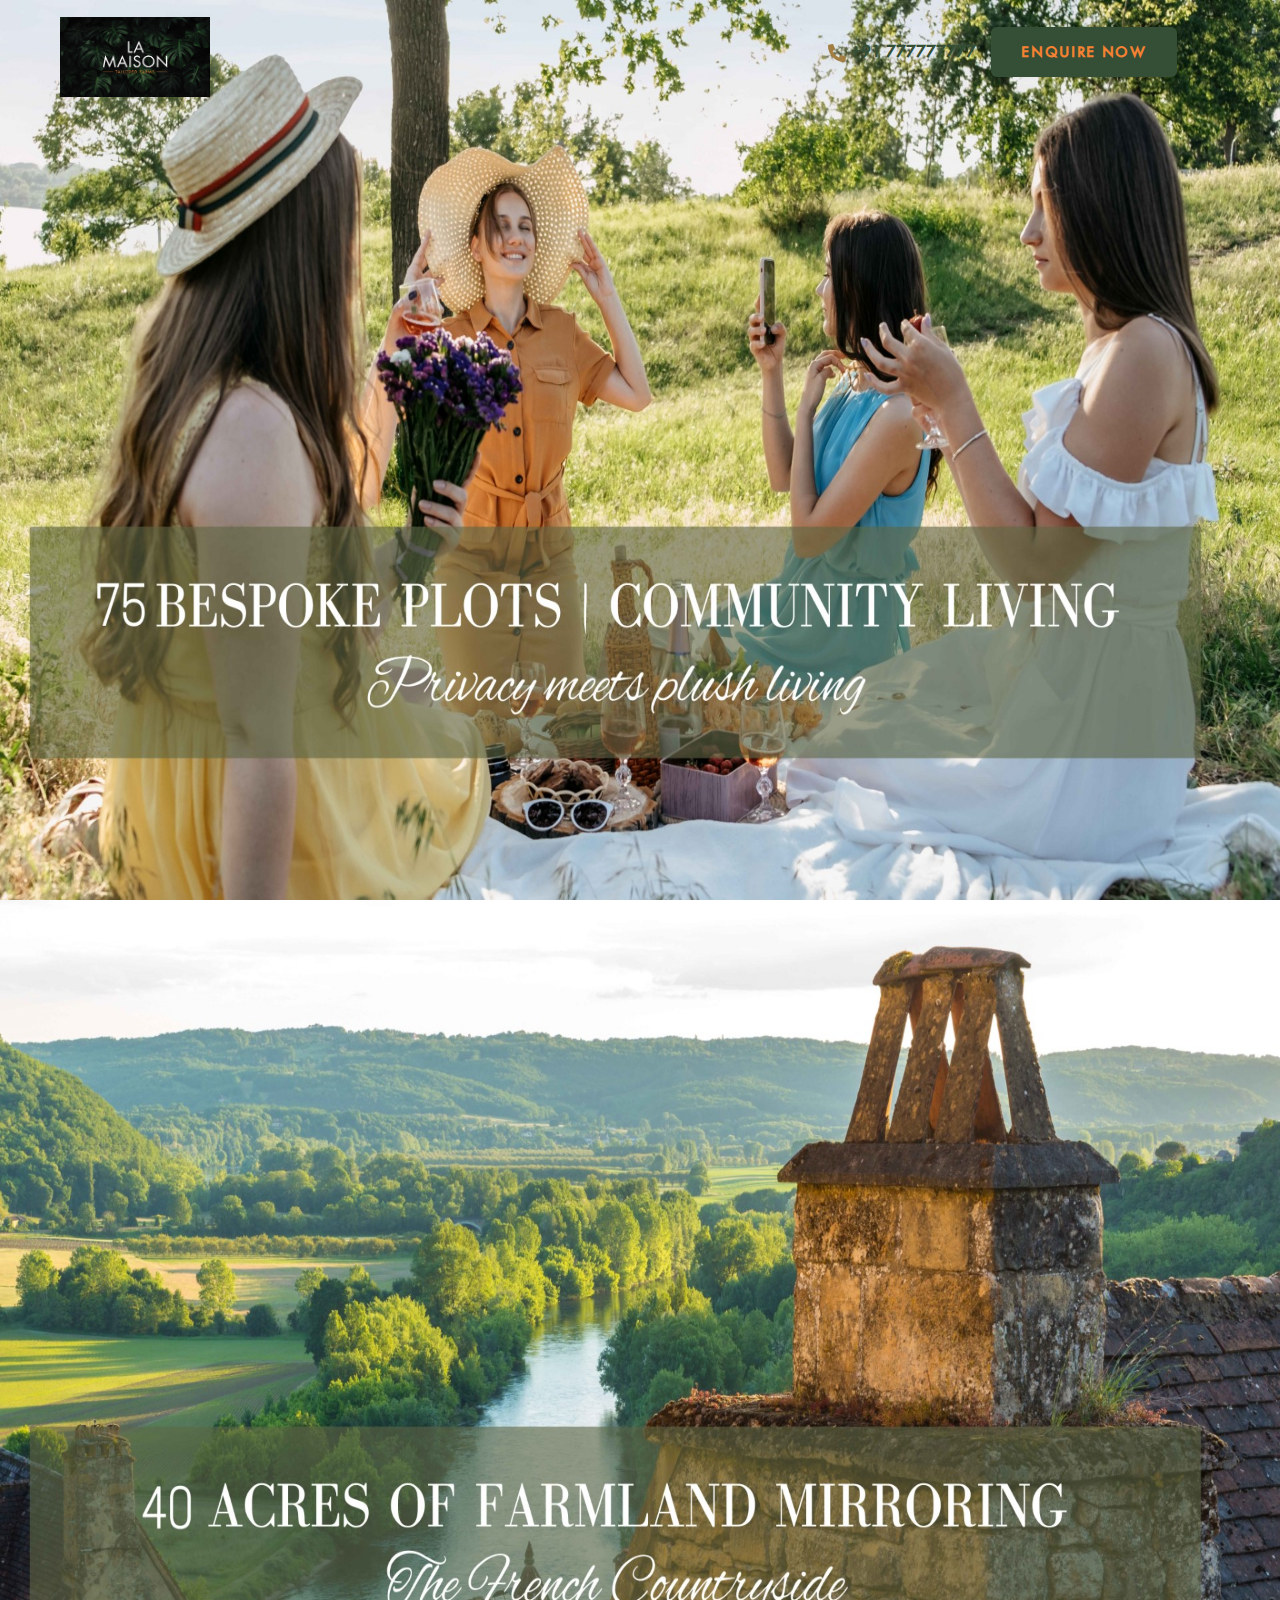
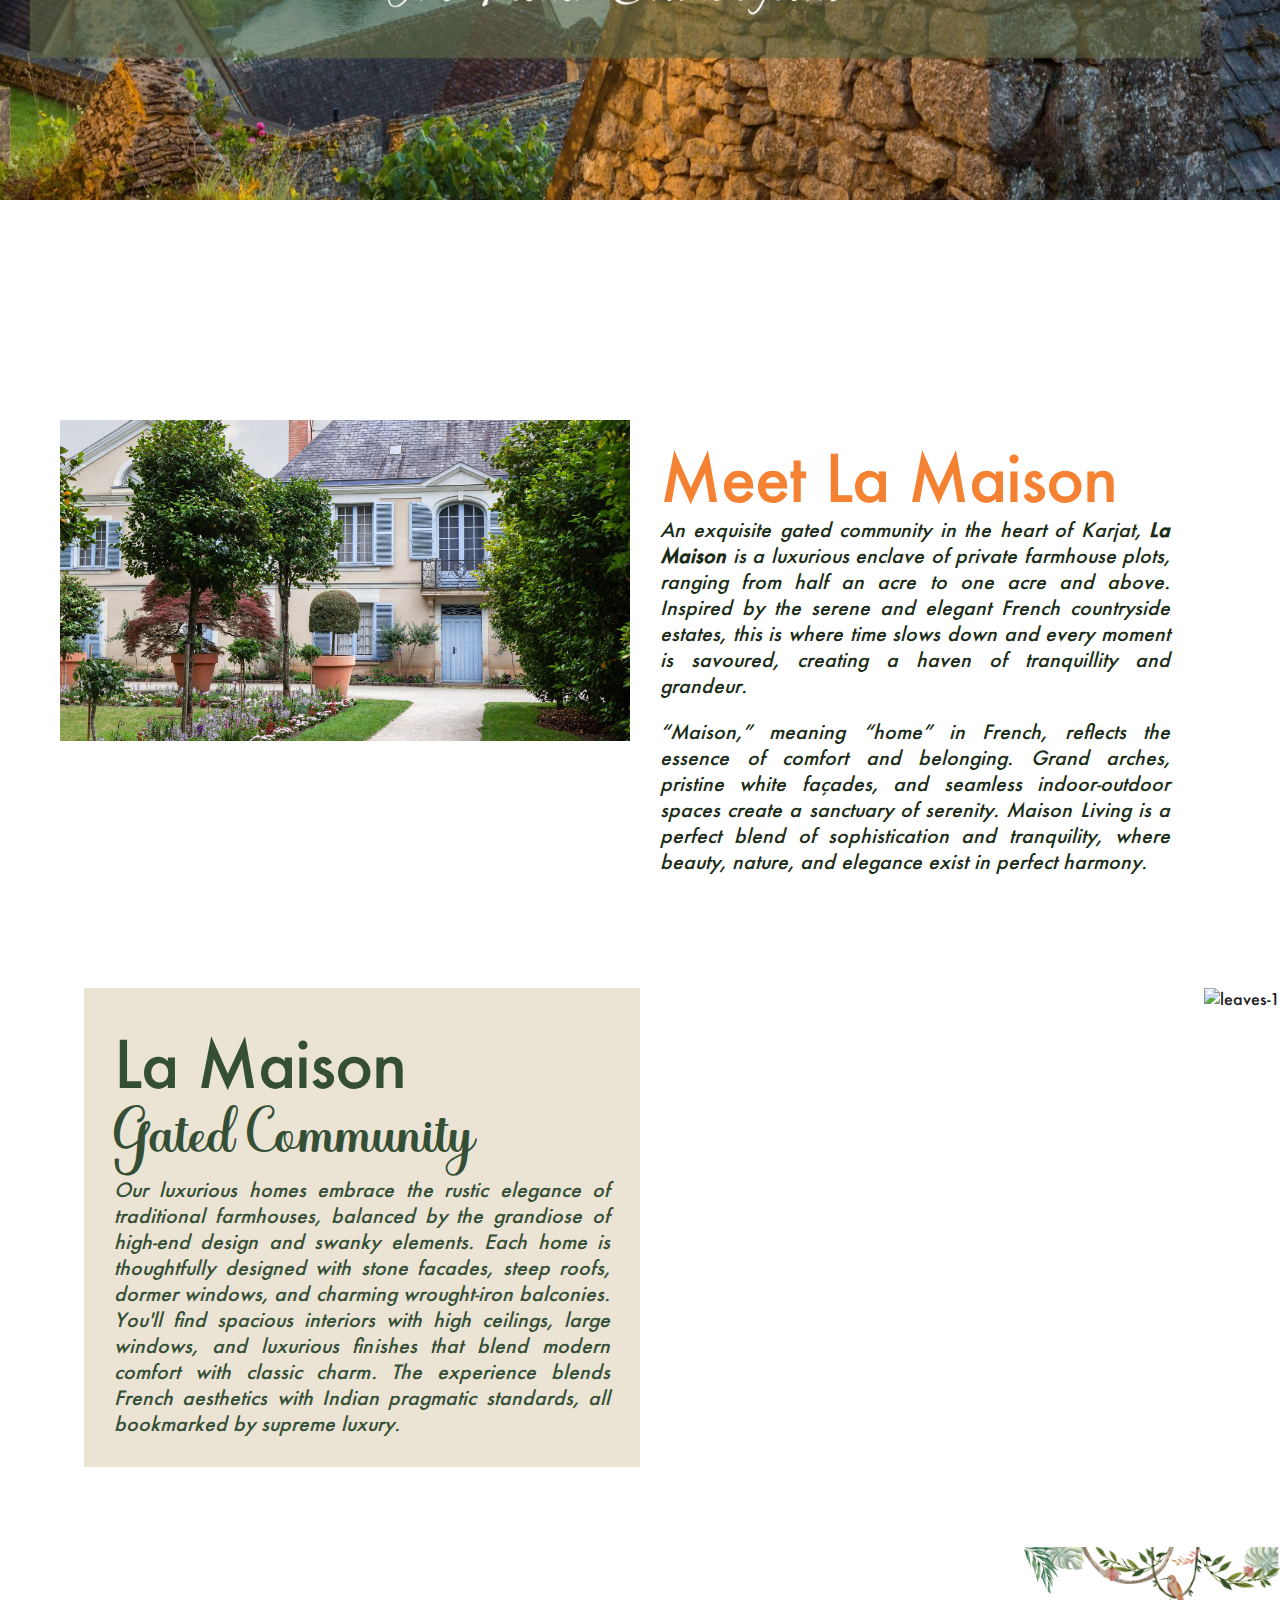
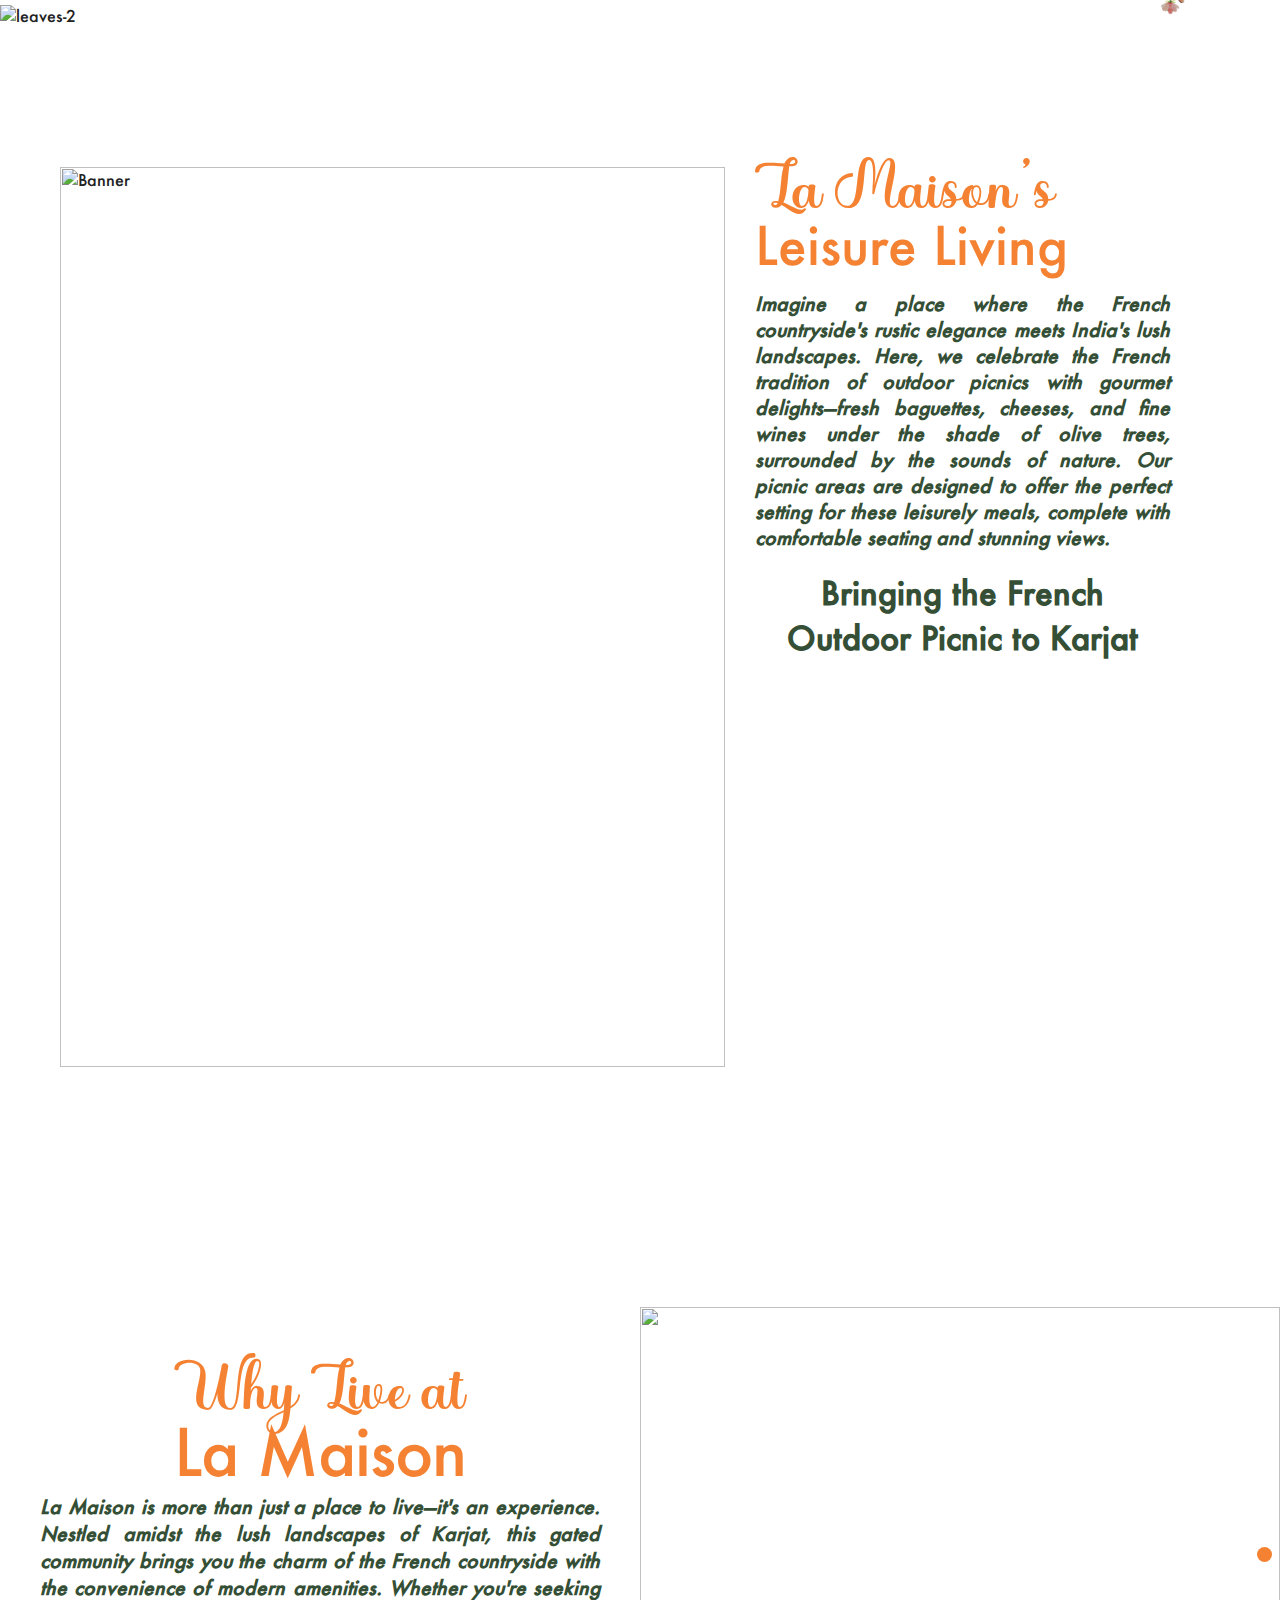
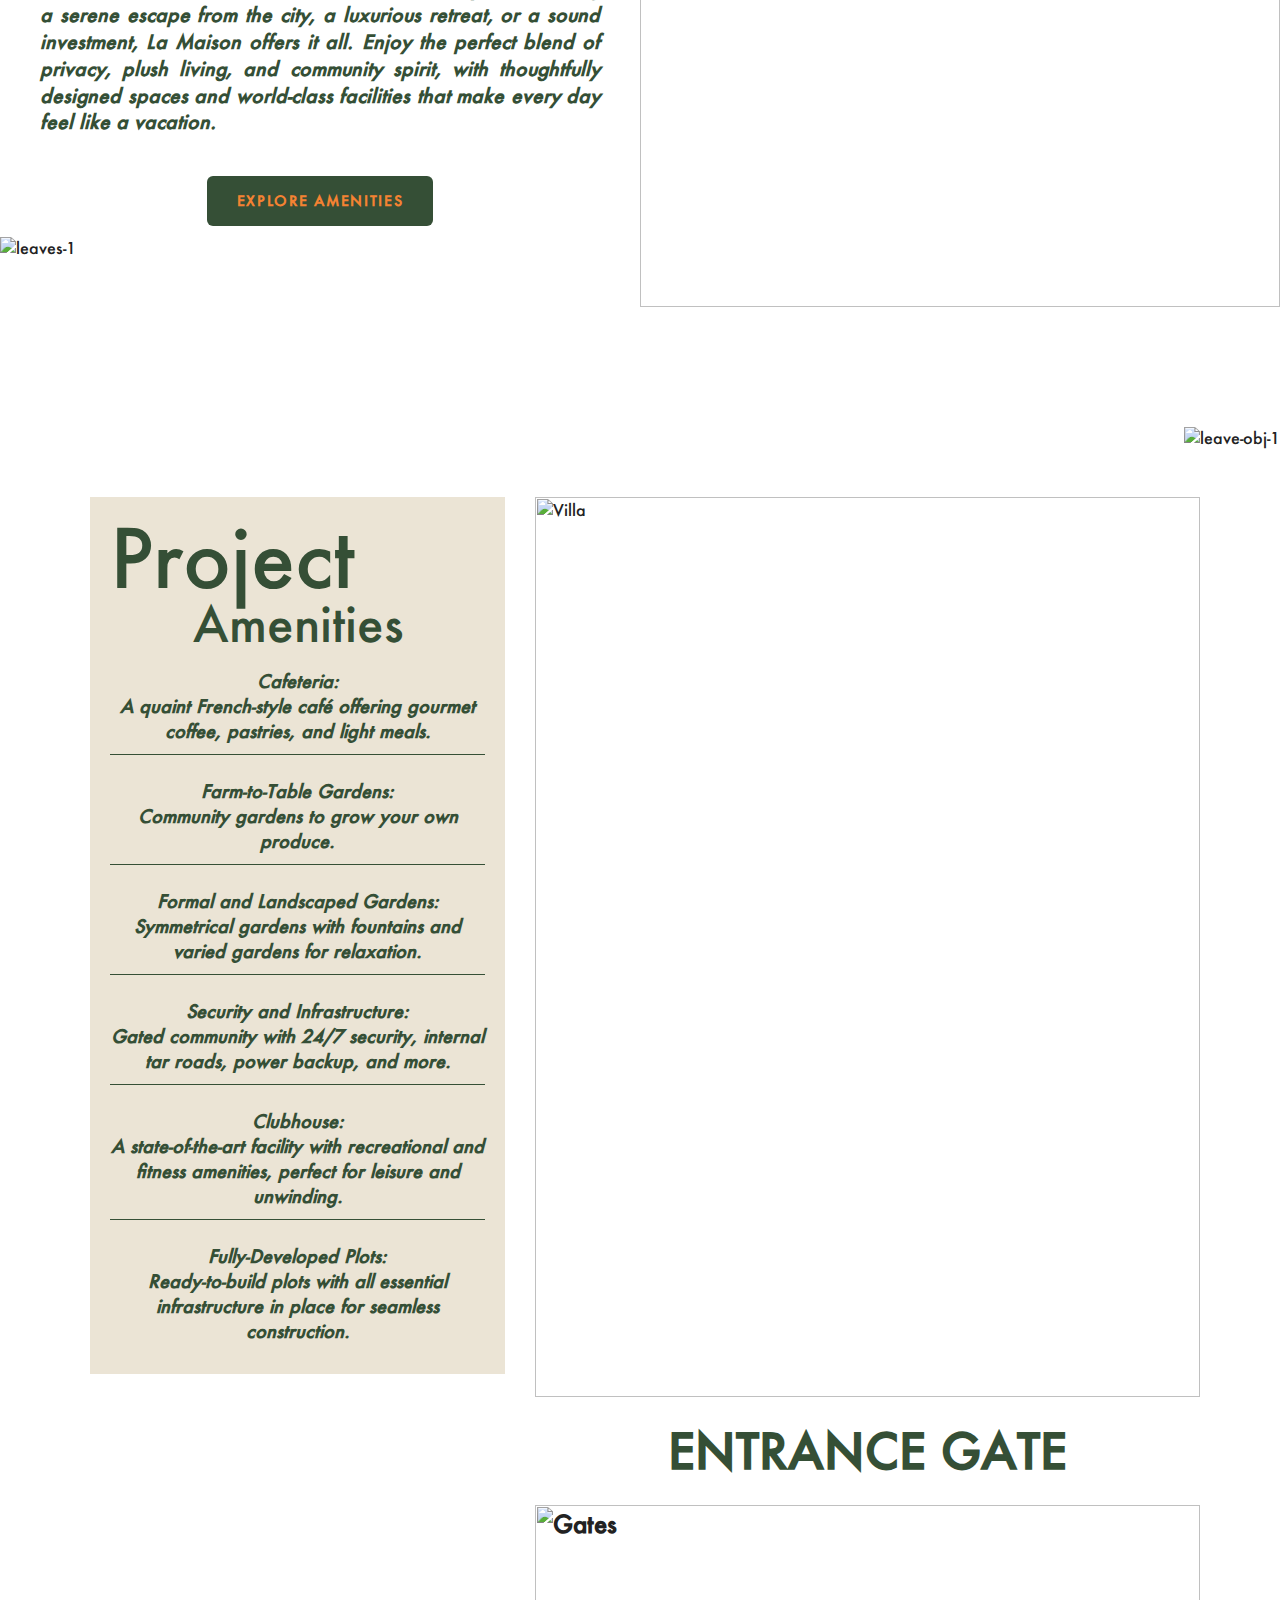
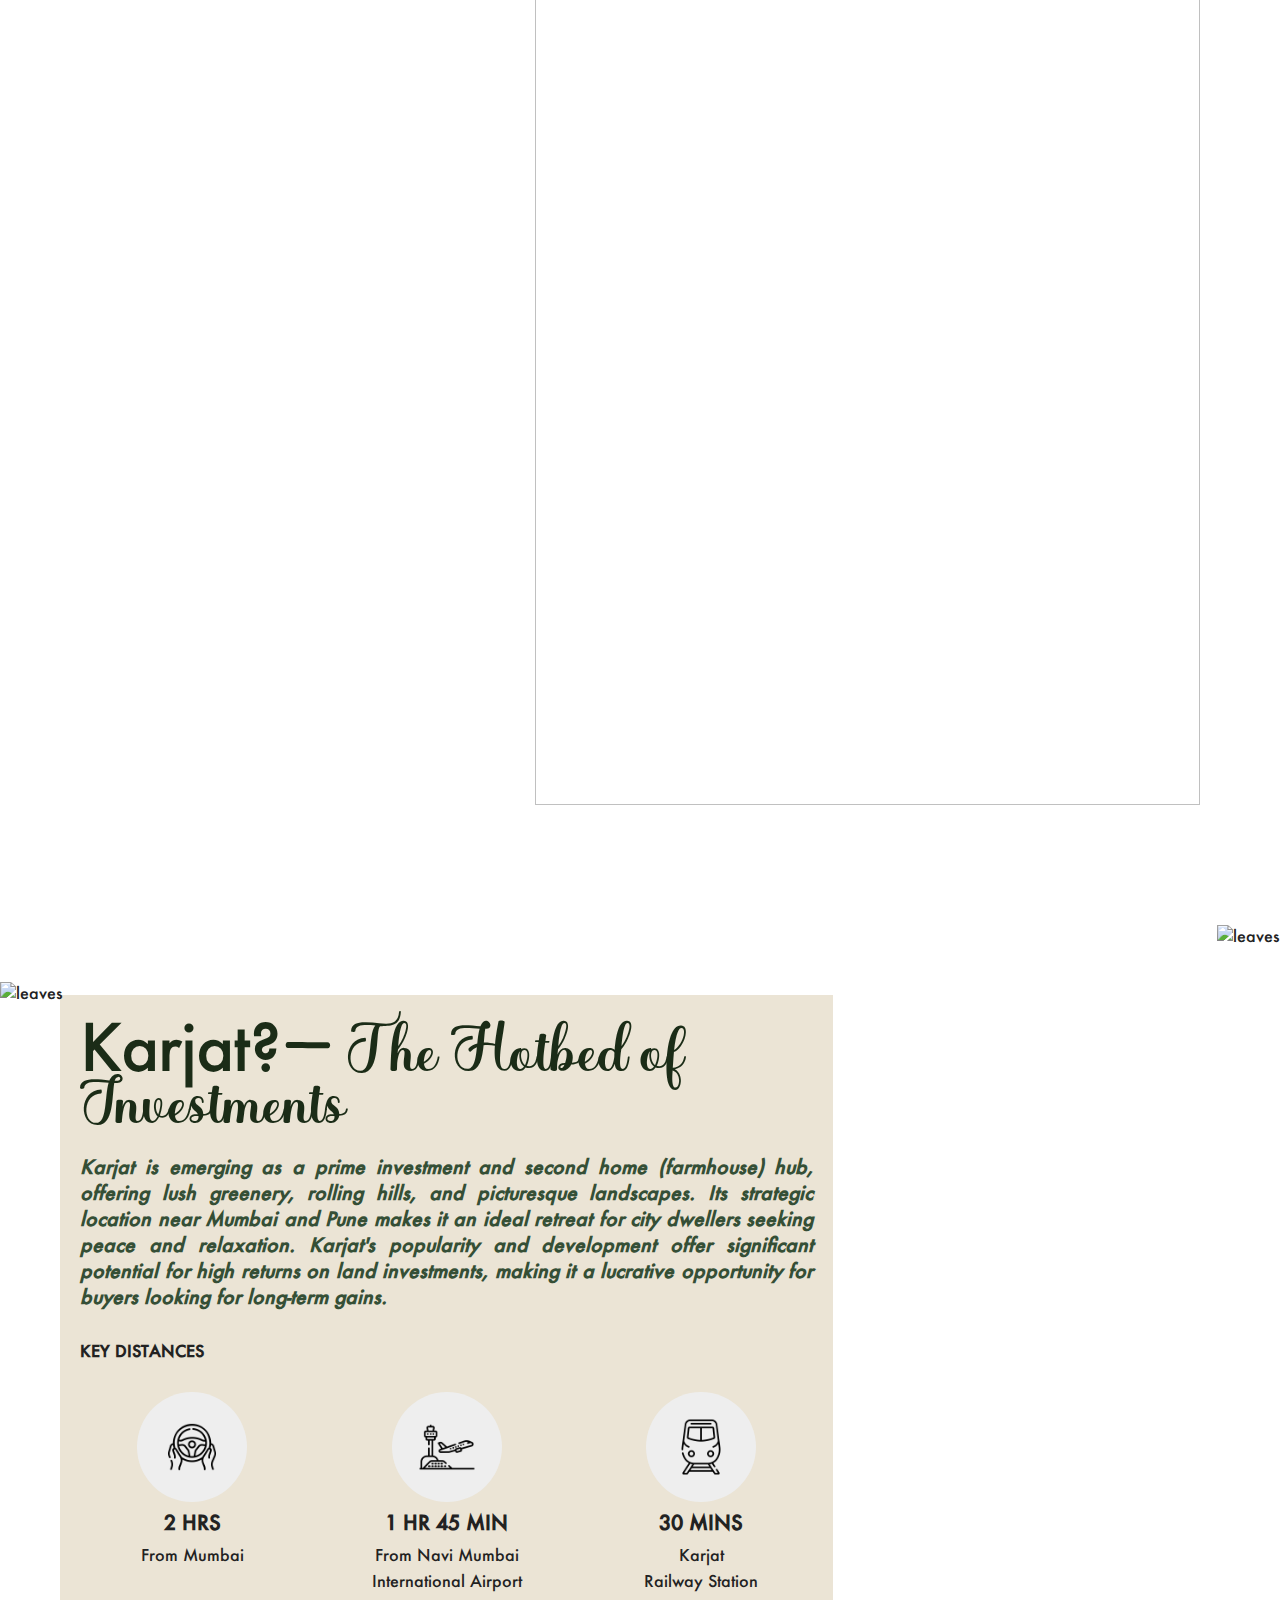
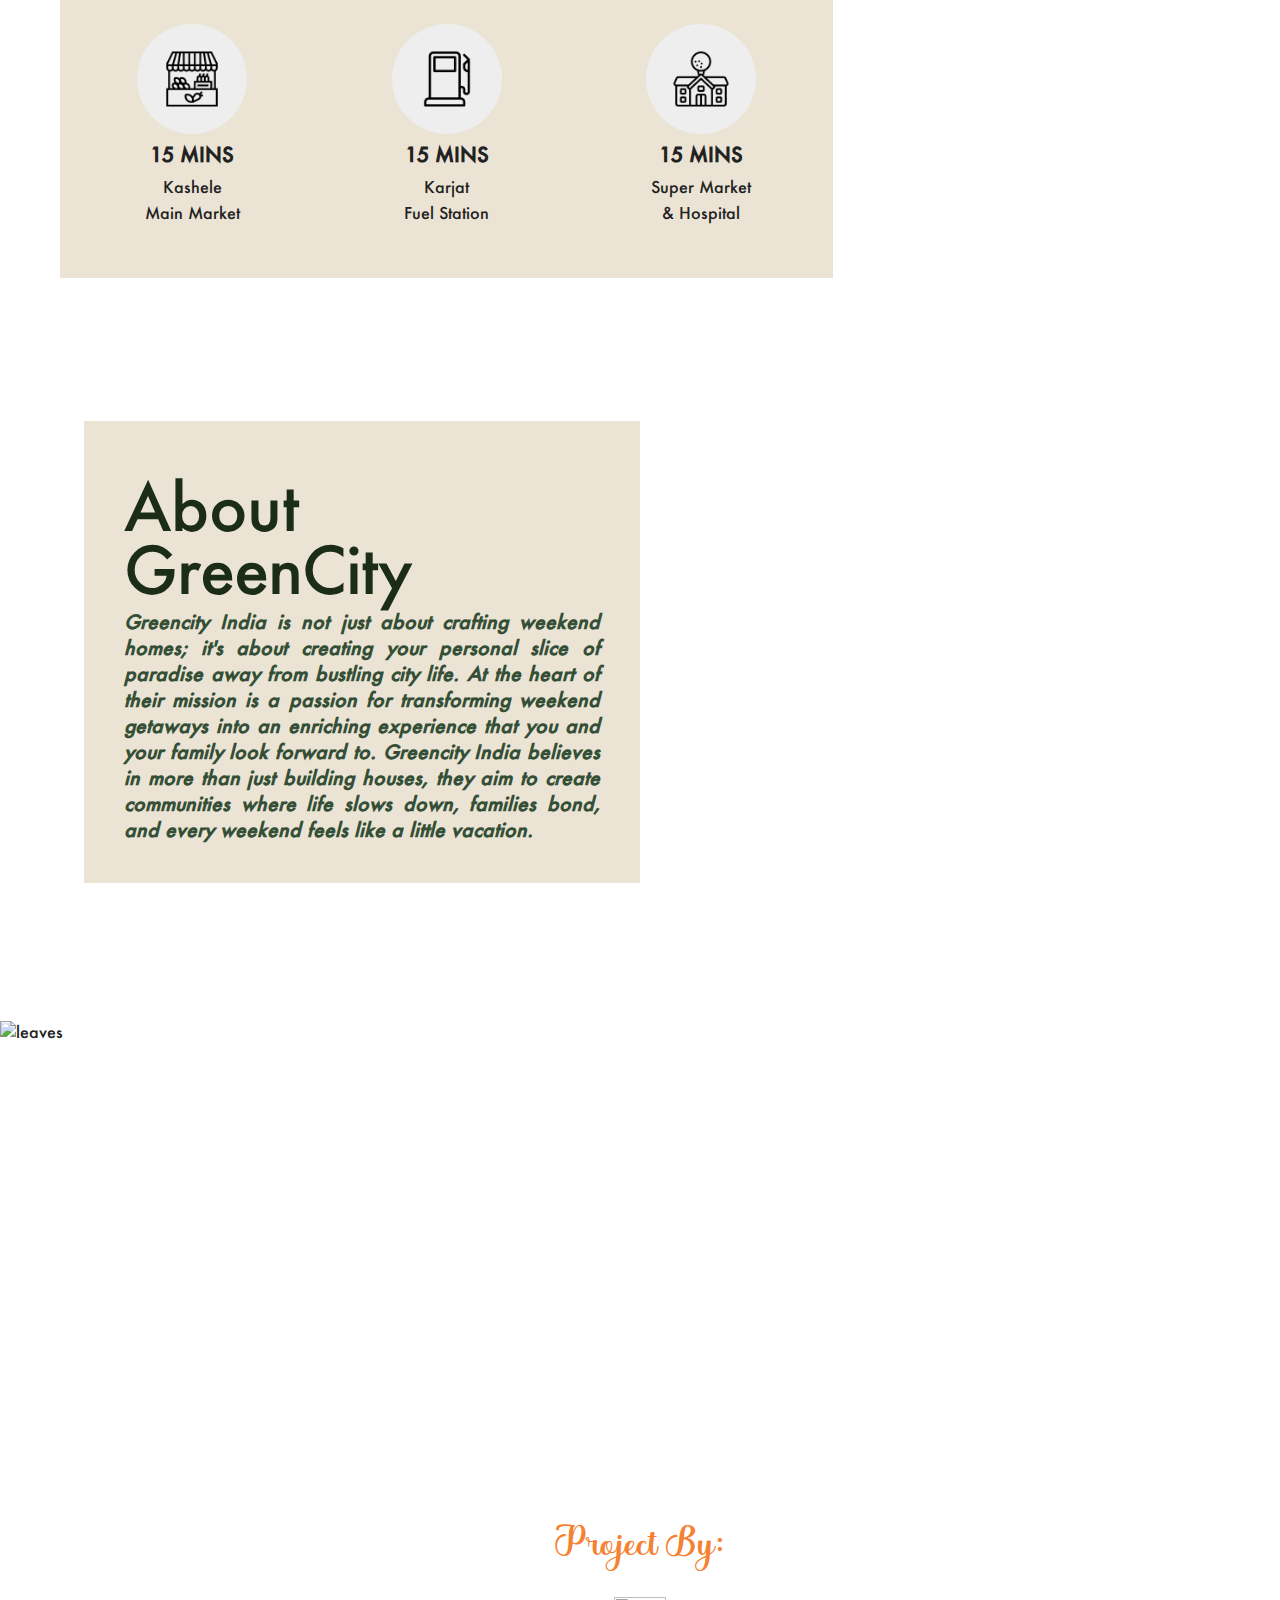
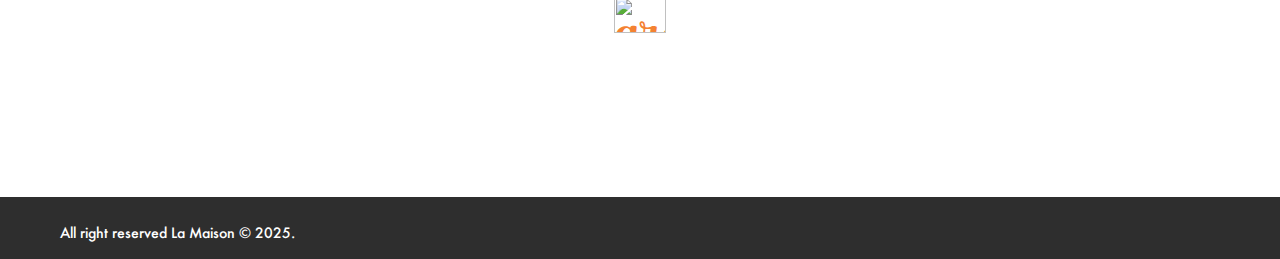
==== index.html @ 08cb31e4 "banner updated" ====
<html lang="en">

 <head>
  <meta http-equiv="content-type" content="text/html;charset=UTF-8">

  <meta charset="utf-8">
  <meta http-equiv="X-UA-Compatible" content="IE=edge">
  <meta name="viewport" content="width=device-width, initial-scale=1, minimum-scale=1, maximum-scale=1">
  <link rel="stylesheet" type="text/css" href="css/style.css">
  <link href="https://unpkg.com/aos@2.3.1/dist/aos.css" rel="stylesheet">
  <title>LA MAISON</title>
  <link
  rel="stylesheet"
  href="https://cdn.jsdelivr.net/npm/swiper@11/swiper-bundle.min.css"
/>


 </head>

 <body>

  <header id="header" class="col-12">
   <div class="col-12">
    <div class="container clearfix">
     <a href="/" id="headerlogo">
      <img src="images/logo.jpg" alt="La Maison Logo" class="sidelogo">
     </a>
     <div class="col-10">
      <div class="pull-right header-call-me">
       <a href="tel:+91777777777"><img src="images/phone-alt.svg" width="18">+91 777777777</a>
       <a href="javascript:;" class="mg-lt-10 enq_click header-enquire-btn theme-btn">ENQUIRE NOW</a>
      </div>
     </div>
    </div>
   </div>
  </header>
  <script>
   document.addEventListener('DOMContentLoaded', () => {
    const header = document.querySelector('header');
    window.addEventListener('scroll', () => {
     if (window.scrollY > 0) {
      header.classList.add('sticky-header');
     } else {
      header.classList.remove('sticky-header');
     }
    });
   });
  </script>
  <section id="home" class="relative">
   <img src="images/banner1.jpg" alt="Banner 1" class="banner-img">
   <img src="images/banner2.jpg" alt="Banner2" class="banner-img">
  </section>
  <section id="overview" class="relative padding overview bg-pattern lazy" style="background-image: url(&quot;images/pattern3.jpg&quot;);" >
    <div class="container mg-tp-150 mg-bt-30 relative" id="homePlan">
     <div class="row">
      <div class="col-12 pd-rt-20 col-xs-12">
       <div class="scrolled1">
        <div class="col-6 col-xs-12">
         <img class="mg-bt-20 img-full lazy" src="images/section1_background.JPG" alt="Banner" >  
        </div>
        <div class="col-6 col-xs-12" style="padding: 0px 30px">
         <div class="homePlanWrapper">
          <h2 class="sec-title mg-tp-20 headingfont">
            <span class="title-headding" style="line-height: 1.2; color: rgb(244 130 50); text-align: justify"> Meet La Maison </span>
           </h2>
           <div>
            <p class="sec-heading" style=" font-size: 1.2rem; margin-bottom: 20px; text-align: justify; "> <em>
              An exquisite gated community in the heart of Karjat, <b>La Maison</b> is a luxurious enclave of private farmhouse plots, ranging from half an acre to one acre and above. Inspired by the serene and elegant French countryside estates, this is where time slows down and every moment is savoured, creating a haven of tranquillity and grandeur.
             </em> </p>
            <p class="sec-heading" style=" font-size: 1.2rem; margin-bottom: 20px; text-align: justify; ">
             <em> “Maison,” meaning “home” in French, reflects the essence of comfort and belonging. Grand arches, pristine white façades, and seamless indoor-outdoor spaces create a sanctuary of serenity. Maison Living is a perfect blend of sophistication and tranquility, where beauty, nature, and elegance exist in perfect harmony.
              </em>
            </p>
      
           </div>
         </div>
        </div>
       </div>
      </div>
     </div>
    </div>
   </section>
  <!-- <section class="padding relative overview aboutus lazy" style="padding: 0px 5% 80px; background-image: url(images/section1_background.JPG);" >
   <div class="container">
    <div class="col-6 col-xs-12" style=" padding: 40px; background: rgb(53 79 54); margin-left: auto; float: none; ">
     <h2 class="sec-title mg-tp-20 headingfont">
      <span class="title-headding" style="line-height: 1.2; color: rgb(244 130 50); text-align: justify"> Meet La Maison </span>
     </h2>
     <div>
      <p class="sec-heading text-white" style=" font-size: 1.2rem; margin-bottom: 20px; text-align: justify; "> <em>
        An exquisite gated community in the heart of Karjat, <b>La Maison</b> is a luxurious enclave of private farmhouse plots, ranging from half an acre to one acre and above. Inspired by the serene and elegant French countryside estates, this is where time slows down and every moment is savoured, creating a haven of tranquillity and grandeur.
       </em> </p>
      <p class="sec-heading text-white" style=" font-size: 1.2rem; margin-bottom: 20px; text-align: justify; ">
       <em> “Maison,” meaning “home” in French, reflects the essence of comfort and belonging. Grand arches, pristine white façades, and seamless indoor-outdoor spaces create a sanctuary of serenity. Maison Living is a perfect blend of sophistication and tranquility, where beauty, nature, and elegance exist in perfect harmony.
        </em>
      </p>

     </div>

    </div>
   </div>
  </section> -->

  <section class="padding relative overview aboutus aboutus2 lazy" style="padding: 0px 5% 80px; background-image: url(images/Karjat\ Villa_\ 42.jpg)" >
   <img class="leave-obj-1 lazy" src="images/leave-obj-1.png" alt="leaves-1">
   <img class="leave-obj-2 lazy" src="images/leave-obj-2.png" alt="leaves-2">
   <div class="container">
    <div class="col-6 col-xs-12" style="padding:30px; background: rgb(235,228 ,213)">
     <h2 class="sec-title mg-tp-20" style="line-height: 0.8; color: rgb(53 79 54); font-size: 3rem">
      <span class="title-headding disp-block mg-bt-30 title-headding">La Maison</span> Gated Community
     </h2>
     <p class="sec-heading mg-tp-20" style="font-size: 1.2rem; color: rgb(53 79 54); text-align: justify"> <em> Our luxurious homes embrace the rustic elegance of traditional farmhouses, balanced by the grandiose of high-end design and swanky elements. Each home is thoughtfully designed with stone facades, steep roofs, dormer windows, and charming wrought-iron balconies. You'll find spacious interiors with high ceilings, large windows, and luxurious finishes that blend modern comfort with classic charm. The experience blends French aesthetics with Indian pragmatic standards, all bookmarked by supreme luxury.
    </em> </p>
    </div>
   </div>
  </section>

  <section id="overview" class="relative padding overview bg-pattern lazy" style="background-image: url(&quot;images/pattern3.jpg&quot;);" >
   <!-- <img class="leave-obj-1 lazy" src="images/leave-obj-1.png"> -->
   <img class="leave-obj-1 lazy" src="images/bird-top.png" alt="bird-at-top" style="width: 20%;">

   <div class="container mg-tp-150 mg-bt-30 relative" id="homePlan">
    <div class="row">
     <div class="col-12 pd-rt-20 col-xs-12">
      <div class="scrolled1">
       <div class="col-7 col-xs-12">
        <img class="mg-bt-20 img-full lazy" src="images/banner-leisure.jpg" alt="Banner" >
       
        
       </div>
       <div class="col-5 col-xs-12" style="padding: 0px 30px">
        <div class="homePlanWrapper">
         <h2 class="sec-title" style="color: rgb(244 130 50)">La Maison’s<br><span>Leisure Living</span></h2>
         <p class="sec-heading mg-tp-20" style="font-size: 1.2rem;color:rgb(53 79 54);text-align: justify; "><b><em>Imagine a place where the French countryside's rustic elegance meets India's lush landscapes. Here, we celebrate the French tradition of outdoor picnics with gourmet delights—fresh baguettes, cheeses, and fine wines under the shade of olive trees, surrounded by the sounds of nature. Our picnic areas are designed to offer the perfect setting for these leisurely meals, complete with comfortable seating and stunning views.
        </em> </b> </p>
        <h2>
          <p style="font-size: 2rem; color: rgb(53 79 54); text-align: center" class="mg-tp-20"> Bringing the French Outdoor Picnic to Karjat </p>
         </h2>
        </div>
       </div>
      </div>
     </div>
    </div>
   </div>
  </section>

  <section class="relative padding amenites" style="background-image: url(&quot;images/pattern3.jpg&quot;);"> 
    <img class="leave-obj-3 lazy" src="images/leave-obj-2.png" alt="leaves-1">
   <div>
    <div class="row mg-bt-50" style="display: flex;align-items: anchor-center;">
     <div class="col-6 text-center col-xs-12 mg-bt-40">
      <h2 class="sec-title mg-tp-100" style="color: rgb(244 130 50)"> Why Live at<br><span class="title-headding" style="line-height: 1">La Maison</span> </h2>
      <p class="sec-heading" style=" font-size: 1.2rem; color: rgb(53 79 54); text-align: justify; padding: 10px 40px; line-height: 1.4; "> <b><em> La Maison is more than just a place to live—it's an experience. Nestled amidst the lush landscapes of Karjat, this gated community brings you the charm of the French countryside with the convenience of modern amenities. Whether you're seeking a serene escape from the city, a luxurious retreat, or a sound investment, La Maison offers it all. Enjoy the perfect blend of privacy, plush living, and community spirit, with thoughtfully designed spaces and world-class facilities that make every day feel like a vacation.</em> </b> </p>
      <a href="#amenites" rel="explore-amenities" class="scrol-down theme-btn mg-tp-30 mg-bt-30" data-event-category="Section" data-event-action="Click" data-event-name="EXPLORE AMENITIES">EXPLORE AMENITIES</a> </div>
     
     <div class="col-6 col-xs-12 text-xs-center scrolled4 mg-tp-50">
      <div class="swiper-container" pagination="true" pagination-clickable="true">
        <div class="swiper-wrapper">
            <div class="swiper-slide"><img src="images/Karjat Villa_ 4.jpg" alt=""></div>
            <div class="swiper-slide"><img src="images/Karjat Villa_ 5.jpg" alt=""></div>
            <div class="swiper-slide"><img src="images/Karjat Villa_ 6.jpg" alt=""></div>
            <div class="swiper-slide"><img src="images/Karjat Villa_ 7.jpg" alt=""></div>
            <div class="swiper-slide"><img src="images/Karjat Villa_ 8.jpg" alt=""></div>
            <div class="swiper-slide"><img src="images/Karjat Villa_ 9.jpg" alt=""></div>
        </div>
        <div class="swiper-pagination"></div>
    </div>
      
    </div>
    </div>
    </div>
  </section>
  <section id="amenites" class="relative padding overview bg-pattern lazy" style="background-image: url(&quot;images/pattern3.jpg&quot;)" > 
    <img class="leave-obj-1 lazy" src="images/leave-obj-1.png" alt="leave-obj-1"> <img class="leave-obj-2 lazy" src="images/leave-obj-2.png" alt="leaves">
   <div class="container mg-bt-30 relative" id="homePlan">
    <div class="row">
     <div class="col-12 pd-rt-20 col-xs-12">
      <div class="scrolled1">
       <div class="col-5 col-xs-12" style="padding: 0px 30px">
        <div class="homePlanWrapper2">
         <h2 class="sec-title" style="color: rgb(53 79 54)">
          <p style="text-align: left; font-size: 5rem; line-height: 1"> Project </p>
          <p style="text-align: center; font-size: 3rem">Amenities</p>
         </h2>
         <p class="sec-heading mg-tp-20" style=" font-size: 18px; color: rgb(53 79 54); text-align: left; border-bottom: 1px solid rgb(53 79 54);text-align: center;padding-bottom: 10px; "> <b><em> Cafeteria: <br> A quaint French-style café offering gourmet coffee, pastries, and light meals.</em> </b><br> </p>
         <p class="sec-heading pd-bt-20" style=" font-size: 18px; color: rgb(53 79 54); text-align: left; border-bottom: 1px solid rgb(53 79 54);text-align: center;padding-bottom: 10px; "> <b><em> Farm-to-Table Gardens:<br> Community gardens to grow your own produce. </em> </b><br> </p>
         <p class="sec-heading pd-bt-20" style=" font-size: 18px; color: rgb(53 79 54); text-align: left; border-bottom: 1px solid rgb(53 79 54);text-align: center;padding-bottom: 10px; "> <b><em> Formal and Landscaped Gardens:<br> Symmetrical gardens with fountains and varied gardens for relaxation.</em> </b> <br></p>
         <p class="sec-heading pd-bt-20" style=" font-size: 18px; color: rgb(53 79 54); text-align: left; border-bottom: 1px solid rgb(53 79 54);text-align: center;padding-bottom: 10px; "> <b><em> Security and Infrastructure: <br>Gated community with 24/7 security, internal tar roads, power backup, and more.</em> </b> <br></p>
         <p class="sec-heading pd-bt-20" style=" font-size: 18px; color: rgb(53 79 54); text-align: left; border-bottom: 1px solid rgb(53 79 54);text-align: center;padding-bottom: 10px; "> <b><em> Clubhouse: <br>A state-of-the-art facility with recreational and fitness amenities, perfect for leisure and unwinding.</em><br> </b> </p>
         <p class="sec-heading pd-bt-20" style=" font-size: 18px; color: rgb(53 79 54); text-align: left;text-align: center;padding-bottom: 10px; "> <b><em> Fully-Developed Plots: <br>Ready-to-build plots with all essential infrastructure in place for seamless construction.</em><br> </b> </p>
         
        </div>
       </div>
       <div class="col-7 col-xs-12"> <img class="mg-bt-20 img-full lazy" src="images/Karjat Villa_ 7.jpg" alt="Villa" >
        <h2>
         <p style="font-size: 3rem; color: rgb(53 79 54); text-align: center" class="mg-bt-20"> ENTRANCE GATE </p>
         <img class="mg-bt-20 img-full lazy" src="images/gates.jpg" alt="Gates" >
        </h2>
       </div>
      </div>
     </div>
    </div>
   </div>
  </section>
  <section id="location" class="relative padding location karjat-sec" > 
    <img class="leave-obj-1 leave-obj-4 lazy" src="images/leave-obj-1.png" alt="leaves">
   <div class="container">
    <div class="row">
     <div class="col-8 col-xs-12 karjat-info">
      <h2 class="sec-title"><span class="title-headding" style="line-height: 1">Karjat?</span>— The Hotbed of Investments </h2>
      <p class="sec-heading mg-tp-20" style="font-size: 1.2rem; color: rgb(53 79 54); text-align: justify"> <b><em> Karjat is emerging as a prime investment and second home (farmhouse) hub, offering lush greenery, rolling hills, and picturesque landscapes. Its strategic location near Mumbai and Pune makes it an ideal retreat for city dwellers seeking peace and relaxation. Karjat's popularity and development offer significant potential for high returns on land investments, making it a lucrative opportunity for buyers looking for long-term gains.</em> </b> </p>
      <h4 class="mg-tp-30 mg-bt-30">KEY DISTANCES</h4>
      <ul class="location-list">
       <li>
        <div class="location-inner">
         <div><img class="lazy" src="images/icon1.png"></div>
         <p>2 HRS</p> <span>From Mumbai</span>
        </div>
       </li>
       <li>
        <div class="location-inner">
         <div><img class="lazy" src="images/icon2.png"></div>
         <p>1 HR 45 Min</p> <span>From Navi Mumbai<br>International Airport</span>
        </div>
       </li>
       <li>
        <div class="location-inner">
         <div><img class="lazy" src="images/icon3.png"></div>
         <p>30 Mins</p> <span>Karjat <br>Railway Station</span>
        </div>
       </li>
       <li>
        <div class="location-inner">
         <div><img class="lazy" src="images/icon4.png"></div>
         <p>15 Mins</p> <span>Kashele <br>Main Market</span>
        </div>
       </li>
       <li>
        <div class="location-inner">
         <div><img class="lazy" src="images/icon5.png"></div>
         <p>15 Mins</p> <span>Karjat <br>Fuel Station</span>
        </div>
       </li>
       <li>
        <div class="location-inner">
         <div><img class="lazy" src="images/icon6.png"></div>
         <p>15 Mins</p> <span>Super Market<br> &amp; Hospital</span>
        </div>
       </li>
      </ul>
     </div>
    </div>
   </div>
  </section>
  <section class="padding relative overview aboutus aboutus2 lazy" style="padding: 80px 5%; background: url('images/karjathotbed.jpg') center;background-size: cover;background-attachment: fixed;" > 
    <img class="leave-obj-2 lazy" src="images/leave-obj-2.png" alt="leaves">
   <div class="container">
    <div class="col-6 col-xs-12" style="padding: 40px; background: rgb(235,228 ,213)">
     <h2 class="sec-title mg-tp-20" style="line-height: 0.8; font-size: 5rem"> <span style="font-size: 4rem">About </span> <span class="title-headding" style="line-height: 1.2">GreenCity</span> </h2>
     <p class="sec-heading" style="font-size: 1.2rem; color: rgb(53 79 54); text-align: justify"> <b><em> Greencity India is not just about crafting weekend homes; it's about creating your personal slice of paradise away from bustling city life. At the heart of their mission is a passion for transforming weekend getaways into an enriching experience that you and your family look forward to. Greencity India believes in more than just building houses, they aim to create communities where life slows down, families bond, and every weekend feels like a little vacation.</em> </b> </p>
    
    </div>
   </div>
  </section>
  <section >
   <iframe src="https://www.google.com/maps/embed?pb=!1m18!1m12!1m3!1d3771.1724216016632!2d73.4568628!3d19.0561553!2m3!1f0!2f0!3f0!3m2!1i1024!2i768!4f13.1!3m3!1m2!1s0x3be7f76f0ac617f5%3A0xd80ca525c56c359c!2sLa Maison!5e0!3m2!1sen!2sin!4v1683221771191!5m2!1sen!2sin" width="100%" height="550" style="border: 0" allowfullscreen="" loading="lazy" referrerpolicy="no-referrer-when-downgrade"></iframe>
  </section>
 
  <section>

   <div style="text-align: center">
    <h2 class="sec-title mg-tp-20 mg-bt-20" style="line-height: 0.8; font-size: 3rem; color: rgb(244 130 50)">
     <div style="font-size: 2rem">Project By:</div><br>
     <img src="images/greencity-logo-india.png" style="width:20%" alt="green city logo" >
    </h2>
   </div>
  </section>
  <footer>
   <div id="footerbottom" class="col-12">
    <div class="container">

     <div class="col-12">
      <div class="col-6 col-xs-12">
       <p class="copyright mg-tp-10">All right reserved La Maison © 2025.</p>
      </div>
     </div>
    </div>
   </div>
  </footer>
  <div id="overlay">
   <div id="popup">
    <div class="brochure-form-wrapper">
     <div class="modal-header">
      <h5 class="modal-title">Enquire Now</h5>
      <button type="button" id="close" class="btn-close"></button>
     </div>
     <form id="contactform">
      <div class="modal-body">
       <div class="mb-3">
        <label for="name" class="form-label">Name</label>
        <input class="form-control required" type="text" id="name" name="name" required>
       </div>
       <div class="mb-3">
        <label for="email" class="form-label">Email</label>
        <input class="form-control required" type="email" id="email" name="email" required>
       </div>
       <div class="mb-3">
        <label for="mobile" class="form-label">Mobile No</label>
        <input class="form-control required" maxlength="10" minlength="10" type="number" id="mobile" name="mobile" required>
       </div>
       <div class="mb-3">
        <label for="message" class="form-label">Message</label>
        <textarea class="form-control" id="message" name="message" required></textarea>
       </div>
      </div>
      <div class="modal-footer">
       <button type="submit" class="theme-btn">Submit</button>
      </div>
     </form>
    </div>
   </div>
  </div>
  <div class="footer-link">
   <a href="tel:+91777777777" class="footer-call-me" data-event-category="Footer" data-event-action="Click" data-event-name="Call me"><img src="images/phone-alt.svg" width="18">+91 777777777</a>
   <a href="javascript:;" class="enquire-btn enq_click" data-event-category="Footer" data-event-action="Click" data-event-name="ENQUIRE NOW">ENQUIRE NOW</a>
  </div>

  
 </body>
 <link
  rel="stylesheet"
  href="https://cdn.jsdelivr.net/npm/swiper@11/swiper-bundle.min.css" />

 <script src="https://cdn.jsdelivr.net/npm/swiper@11/swiper-bundle.min.js"></script>
 <script src="js/jquery.min.js"></script>
  <script src="js/jquery.validate.min.js"></script>
  <script src="js/customOnePageScroll.js"></script>
  <!-- <script src="js/jquery.colorbox-min.js"></script> -->
 <script src="js/app.js"></script>
 <script src="https://cdn.jsdelivr.net/npm/swiper@11/swiper-bundle.min.js"></script>

 <script>
  // AOS.init();
  const swiper = new Swiper('.swiper', {
   speed: 4000,
   spaceBetween: 0,
   loop: true,
   slidesPerView: 1,
   autoplay: {
    delay: 1000,
    disableOnInteraction: false,
   },
  });
  var mySwiper = new Swiper ('.swiper-container', {
    direction: 'vertical',
    effect: "fade",
    slidesPerView: 1,
    direction: "vertical",
      pagination: {
        el: ".swiper-pagination",
        clickable: true,
      },
    loop: true,
    autoplay: {
        delay: 5000,
        disableOnInteraction: true,
    },
});

document.getElementById("contactForm").addEventListener("submit", function(event) {
    event.preventDefault();
    
    var formData = {
      name: document.getElementById("name").value,
      mobile: document.getElementById("mobile").value,
      email: document.getElementById("email").value,
      message: document.getElementById("message").value
    };

    fetch("https://script.google.com/macros/s/AKfycbzBPFd1s-MclrCTRGdabOXI_dQKJkKt4fZXBg9WBdJyImsWxrR-yF48FGPsEVwmPZVHeQ/exec", {
      method: "POST",
      body: JSON.stringify(formData),
      headers: { "Content-Type": "application/json" }
    })
    .then(response => response.json())
    .then(data => {
      if (data.status === "success") {
        window.location.href = "thankyou.html"; // Redirect on success
      } else {
        alert("Error submitting form.");
      }
    })
    .catch(error => console.error("Error:", error));
  });

 </script>

</html>
---- css/style.css ----
@font-face {
    font-family: 'Futura';
    src: url('../fonts/Futura.woff') format('woff');
    font-weight: normal;
    font-style: normal;
}

@font-face {
    font-family: 'Whetiya';
    src: url('../fonts/Whetiya.woff') format('woff');
    font-weight: bold;
    font-style: italic;
}
.sec-title{font-family: 'Whetiya', sans-serif;}
.sec-title span, .sec-title p{font-family: 'Futura',sans-serif;}
body,html{padding:0;margin:0;font-size:16px;-webkit-font-smoothing:antialiased;font-weight:300;color:#222;line-height:1.4;font-family: 'Futura',sans-serif;scroll-behavior: smooth;}
body{overflow-x:hidden;width:100%}
a,banner-home-2-mob input[type=submit],button,img{text-decoration:none;outline:0;border:0;transition:.2s ease}
b,strong{font-weight:700}
*,:after,:before{-webkit-box-sizing:border-box;-moz-box-sizing:border-box;box-sizing:border-box}
a:focus,a:hover{text-decoration:none!important}
dd,dt,figure,h1,h2,h3,h4,h5,h6,hr,p,ul{padding:0;margin:0}
button,input,select,textarea{font-family:Montserrat,sans-serif}
.container-fluid{max-width:100%;margin:0 auto;padding:0 0}
.container{max-width:1200px;margin:0 auto;padding:0 20px}
.container.small{max-width:850px;padding:0 20px}
.container.medium{max-width:1000px;padding:0 20px}
.banner-img{width: 100%;height: 100%;}
.pull-left{float:left!important}
.pull-right{float:right!important}
.text-left{text-align:left}
.text-center{text-align:center}
.text-right{text-align:right}
.text-justify{text-align:justify}
.text-uppercase{text-transform:uppercase}
.text-lowercase{text-transform:lowercase}
.text-capitalize{text-transform:capitalize}
.text-italic{font-style:italic}
.text-light{font-weight:300}
.pd-bt-20{padding: 1.5rem 0;}
.text-medium{font-weight:400}
.text-bold{font-weight:500}
.text-bolder{font-weight:800}
.text-black{color:#000}
.text-gray{color:#555}
.text-white{color:#fff!important}
.text-blue{color:#35ace3}
.relative{position:relative}
.img-responsive{max-width:100%;height:auto}
.img-full{width:100%;height:auto}
.center-block{float:none!important;display:block;margin:0 auto}
.bg-white{background-color:#fff}
.bg-cover{background-size:cover;background-repeat:no-repeat;background-position:center}
.col-1{width:8.333333333333333%}
.col-2{width:16.66666666666667%}
.col-3{width:25%}
.col-4{width:33.33333333333333%}
.col-5{width:41.66666666666667%}
.col-6{width:50%}
.col-7{width:58.33333333333333%}
.col-8{width:66.66666666666667%}
.col-9{width:75%}
.col-10{width:83.33333333333333%}
.col-11{width:91.66666666666667%}
.col-12{width:100%}
.col-12-5{width:20%}
.w70{width:70%}
.w30{width:30%}
.margintop-30{margin-top:30px}
.col-1,.col-10,.col-11,.col-12,.col-12-5,.col-2,.col-3,.col-4,.col-5,.col-6,.col-7,.col-8,.col-9,.w30,.w70{float:left}
.col-md-offset-2{margin-left:16.66666666666667%}
.col-md-offset-1{margin-left:8.333333333333333%}
section{float:left;width:100%}
section.padding{padding:70px 0}
section.padding-top{padding:120px 0 70px 0}
.pos-rel{position:relative}
.pos-abs{position:absolute}
.pos-fix{position:fixed}
.bottom{bottom:0}
.top{top:0}
.left{left:0}
.right{right:0}
.visible-xs{display:none!important}
.visible-sm{display:none}
.hidden-xs{display:block}
.hidden-portrait{display:block!important}
.visible-portrait{display:none!important}
.mg-lt-10{margin-left:10px}
.row:after,.row:before{display:table;content:" "}
.clearfix,.row:after{clear:both}
.parallaxbg{background-attachment:fixed}
.disptable{display:table}
.table-cell{display:table-cell;vertical-align:middle}
.vert-middle{vertical-align:middle}
.disp-block{display:block}
header{z-index:99999}
header .col-12{padding:7px 0 15px}
header{position:absolute;top:0;left:0;width:100%;background-color:transparent;transition:all .6s ease-in-out}
.sticky-header{box-shadow:0 0 5px grey;background-color:transparent}
.header-top,.menu-links{padding-bottom:4px!important;text-align:right}
.nav-links{text-align:right;margin-top:-5px;display:inline-block}
.nav-links li{list-style:none;display:inline-block}
header .nav-links li a.active:after{background-color:#ff9429;content:"";width:100%;height:4px;left:0;bottom:-4px;position:absolute}
.swiper-slide img{width:100%;min-height:400px;object-fit:cover}
.nav-links li a{cursor:pointer;margin-right:18px;padding-bottom:11px;position:relative;font-size:14px;font-weight:600;color:#707070;display:block}
.nav-links li a.active{color:#ff9429;font-weight:600}
.has-submenu{position:relative}
.has-submenu a{font-weight:600!important;color:#ff9429!important}
.has-submenu img{width:11px;vertical-align:middle}
.my_menu{display:none;position:absolute;z-index:1;left:0;text-align:left;width:235px;padding-left:0;background-color:#fff;top:calc(100% + 0px);box-shadow:1px 5px 9px #333}
.my_menu li{list-style:none;display:block}
.my_menu a{padding:10px 16px!important;margin:0 0!important;display:block;text-transform:uppercase;font-weight:700;position:relative;font-size:13px;line-height:24px;border-bottom:1px solid #000}
.my_menu li:last-child a{border-bottom:0}
#captcha{width:100px;float:left}
#cpatchaTextBox{width:calc(100% - 125px);float:left;margin-left:25px}
.contactDiv{text-align:right;display:inline-block}
.contactDiv span{color:#000;font-size:14px;font-weight:600}
span.contact{position:relative;vertical-align:middle}
.contact img{vertical-align:middle;margin-right:3px}
img.sidelogo{width:150px;margin-top:10px;margin-bottom:10px;float:left}
.sticky-header img.sidelogo{width:120px}
.burger-menu{display:none;padding:7px 8px;background-color:#123362;margin-top:25px}
.bar1,.bar2,.bar3{width:20px;height:3px;background-color:#000;margin:5px 0;transition:.4s}
.change .bar1{-webkit-transform:rotate(-45deg) translate(-6px,6px);transform:rotate(-45deg) translate(-6px,6px)}
.change .bar2{opacity:0}
.change .bar3{-webkit-transform:rotate(45deg) translate(-6px,-6px);transform:rotate(45deg) translate(-6px,-6px);width:20px}
a.enquire.hidden-xs{width:20%;margin:auto;border:2px solid #fff}
.col-12.nav-links li a:last-child{padding-right:0}
.floating-enquire-wrapper{position:fixed;right:19.5%;top:11%;background-color:rgba(0,0,0,.7);color:#fff;padding:5px;display:none;z-index:199;width:300px;min-height:auto}
.col-12.footer-call-enquire{display:none}
.floating-enquire-wrapper{position:fixed;right:0;top:0;background-color:rgba(0,0,0,.7);color:#fff;padding:5px;display:none;z-index:199;width:100%;min-height:100%}
.popup-inner{width:400px;height:400px;background-color:#fff;border-radius:8px;position:absolute;top:50%;left:50%;transform:translate(-50%,-50%)}
.selldof label{display:inline-block;margin-bottom:5px;font-weight:400;color:#000}
.selldof .title{font-size:16px;margin-bottom:5px;text-transform:uppercase;padding:0 15px;text-align:left;color:#000;margin-bottom:20px}
input.form-control{height:45px!important;color:#000!important;margin-bottom:20px}
.floating-enquire-wrapper span.country-name{color:#000!important}
.selldof .btn{margin-top:10px!important}
.selldof .has-error .checkbox,.selldof .has-error .checkbox-inline,.selldof .has-error .control-label,.selldof .has-error .help-block,.selldof .has-error .radio,.selldof .has-error .radio-inline{color:#a94442;text-align:left;position:absolute;margin-top:15px}
.selldof .help-block{display:block;margin-top:5px;margin-bottom:10px;color:#737373;position:absolute;top:50px}
div.contents{margin-bottom:20px}
.header-call-me{margin-top:20px}
.header-call-me a{font-weight:800;color:rgb(53 79 54);font-size:16px;line-height:22px}
.header-call-me a img{vertical-align:middle;margin-right:5px}
.header-call-me a span{padding:0 15px}
.thankyou{text-align:center;padding:20px}
#home,#home .slider{background-position:center center;background-size:cover;position:relative}
.banner-cpt-1{mix-blend-mode:screen;position:absolute;right:0;top:82px;right:6%}
.slider1{background-image:url(../images/banner-new.jpg);background-repeat:no-repeat;background-size:cover!important}
.slider2{background-image:url(../images/banner-home-2-min.jpg)}
.banner-caption{position:absolute;width:80%;top:40%;transform:translateX(-50%);left:50%;z-index:9;padding:40px;background-color:pink}
.banner-slider .slick-arrow{text-indent:-9999px;background-color:transparent;background-repeat:no-repeat;width:20px;background-size:contain;height:30px;background-position:center;cursor:pointer;z-index:9}
.banner-slider .slick-prev{position:absolute;bottom:30px;left:45px;background-image:url(../images/angle-left.svg)}
.banner-slider .slick-next{position:absolute;bottom:30px;left:60px;background-image:url(../images/angle-right.svg)}
.banner-caption h1{letter-spacing:0;color:#0f200c;text-transform:uppercase;font-size:32px;line-height:46px;text-align:center;font-weight:400}
.banner-caption h1 span{letter-spacing:0;color:#a37e42;text-transform:uppercase;font-size:46px;line-height:46px;text-align:center;display:block;font-weight:400}
.banner-caption h2{letter-spacing:0;color:#0f200c;font-size:24px;line-height:33px;text-align:center;font-weight:400;margin-top:20px}
.banner-caption h2 span{font-weight:700}
p.tc-apply{position:absolute;left:0;bottom:0;color:#fff;font-size:12px;font-weight:600}
.col-12.scrol-down{position:absolute;left:50%;transform:translateX(-50%);bottom:0;height:62px;width:40px;z-index:9}
span.next-sec{position:absolute;bottom:-25px;left:50%;transform:translateX(-50%);width:40px;height:62px;background:#a37e42;border-radius:20px;cursor:pointer}
span.next-sec img{position:absolute;top:50%;left:50%;transform:translate(-50%,-50%)}
p.artistic-impression{position:absolute;bottom:0;left:0;color:#fff;background-color:#000;padding:5px;font-size:10px;z-index:2}
.selldof .btn,.theme-btn{background-color:rgb(53 79 54)!important;border-radius:6px!important;height:50px!important;padding:10px 30px!important;display:inline-block;font-size:14px!important;line-height:30px!important;font-weight:900!important;text-transform:uppercase;color:rgb(244 130 50)!important;letter-spacing:1.68px;cursor:pointer}
.title{display:none}
/* .bg-pattern{background-size:cover} */
.bg-black{background-color:#141414}
.sec-title{color:#1b2c17;font-size:52px;line-height:52px;font-weight:400;}
.sec-heading{color:#1b2c17;font-size:24px;line-height:normal;font-weight:300}
.sec-desc{font-size:16px;line-height:30px;color:#1b2c17}
img.fly-bird{width:136px;position:absolute;right:75px;top:-110px}
img.leave-obj-1{position:absolute;right:0;top:0}
img.leave-obj-2{position:absolute;left:0;bottom:-80px;z-index:2}
img.leave-obj-3{position:absolute;left:0;top:650px;z-index:2}
.homePlanWrapper h3{font-weight:700;font-size:24px;line-height:40px;color:#fff}
.homePlanWrapper a{font-size:14px;line-height:40px;border-bottom:1px solid rgb(244 130 50);color:rgb(244 130 50);text-transform:uppercase;font-weight:700;padding-bottom:3px}
.homePlanWrapper a img{vertical-align:sub;margin-left:5px}
.video-section{height:631px;background-size:cover;background-repeat:no-repeat;background-position:center}
.villa-right{padding:50px 0 50px 100px}
.video-caption{position:absolute;top:50%;left:50%;transform:translate(-50%,-50%)}
.video-caption h2{font-size:36px;line-height:52px}
.video-popup{position:fixed;top:0;left:0;width:100%;height:100%;background-color:rgba(0,0,0,.5);z-index:99999;display:none}
.video-popup-inner iframe{position:absolute;top:50%;left:50%;transform:translate(-50%,-50%)}
a.close{background-color:#fff;width:40px;height:40px;float:right;font-size:39px;color:#a37e42;text-align:center;font-weight:900;line-height:39px;margin:15px}
.plan-video img{margin-right:10px}
.virtual-tour-btn{margin:0 10px}
.amenities-slider .slick-slide{margin:0 15px}
.amenities-inner{position:relative}
.amenities-inner p{background-color:#fff;position:absolute;bottom:15px;left:15px;color:#a37e42;font-size:14px;text-transform:uppercase;font-weight:700;padding:3px 13px}
.amenities-slider .slick-arrow{text-indent:-9999px;background-color:transparent;background-repeat:no-repeat;width:20px;background-size:contain;height:30px;background-position:center;cursor:pointer;z-index:9;bottom:-60px}
.amenities-slider .slick-prev{position:absolute;left:48%;background-image:url(../images/left-gold.svg)}
.amenities-slider .slick-next{position:absolute;right:48%;background-image:url(../images/right-gold.svg)}
.location-inner>div{width:110px;height:110px;display:block;margin:0 auto;background-color:#eee;border-radius:100%;text-align:center;position:relative}
.location-inner>div img{position:absolute;top:50%;left:50%;transform:translate(-50%,-50%);max-width:50%}
.location-inner p{font-size:20px;font-weight:700;text-align:center;line-height:40px;text-transform:uppercase;}
.location-inner span{display:block;margin:0 auto;text-align:center;font-size:16px;line-height:26px;font-weight:400;}
.location-list{list-style:none;display: grid;grid-template-columns: 1fr 1fr 1fr;gap:30px;margin: 1rem 0 2rem;}
.aboutus{background-size:cover;background-repeat:no-repeat;background-position:center;margin-top:-7px}
p.about-rera{background-color:rgba(255,255,255,.35);border-radius:35px;padding:12px 30px;font-size:14px;font-weight:500;line-height:20px;display:inline-block}
div#footerbottom{background-color:#2e2e2e;color:#fff;height:auto;padding:16px 8px}
.copyright{font-weight:500;font-size:14px}
.footer-links a{color:#fff;display:inline-block;font-size:14px;font-weight:500;margin-left:10px;margin-top:10px}
.divider{margin:10px 0;border-bottom:1px solid #404040;padding-top:10px}
section.privacy-policy{padding:150px 0 50px}
.privacy-policy h1{margin-bottom:10px}
.privacy-policy h2{margin-top:10px;margin-bottom:5px;font-size:18px}
.privacy-policy ul{padding-left:20px;margin-top:5px}
.mg-tp-10{margin-top:10px}
.mg-tp-20{margin-top:20px}
.mg-tp-30{margin-top:30px}
.mg-tp-40{margin-top:40px}
.mg-tp-50{margin-top:50px}
.mg-bt-10{margin-bottom:10px}
.mg-bt-20{margin-bottom:20px}
.mg-bt-30{margin-bottom:30px}
.mg-bt-40{margin-bottom:40px}
.mg-bt-50{margin-bottom:50px}
.mg-tp-150{margin-top:150px}
.mg-tp-100{margin-top:100px}
.mg-tp-150-minus{margin-top:-150px}
.pd-rt-20{padding-right:20px}
.pd-lt-20{padding-left:20px}
.whatsapp-links{position:fixed;right:53px;bottom:13px;z-index:9999}
.whatsapp-links #whatsapp_chat{width:50px}
.modal-header{display:flex;flex-shrink:0;align-items:center;justify-content:space-between;padding:1rem 1rem;border-bottom:1px solid #dee2e6;border-top-left-radius:calc(.3rem - 1px);border-top-right-radius:calc(.3rem - 1px)}
.modal-title{margin-bottom:0;line-height:1.5}
.modal-header .btn-close{padding:.5rem .5rem;margin:-.5rem -.5rem -.5rem auto}
.modal-body{position:relative;flex:1 1 auto;padding:1rem}
.btn-close{box-sizing:content-box;width:1em;height:1em;padding:.25em .25em;color:#000;background:transparent url("data:image/svg+xml,%3csvg xmlns='http://www.w3.org/2000/svg' viewBox='0 0 16 16' fill='%23000'%3e%3cpath d='M.293.293a1 1 0 011.414 0L8 6.586 14.293.293a1 1 0 111.414 1.414L9.414 8l6.293 6.293a1 1 0 01-1.414 1.414L8 9.414l-6.293 6.293a1 1 0 01-1.414-1.414L6.586 8 .293 1.707a1 1 0 010-1.414z'/%3e%3c/svg%3e") center/1em auto no-repeat;border:0;border-radius:.25rem;opacity:.5;cursor:pointer}
.invalid-feedback{display:none;width:100%;margin-top:.25rem;font-size:.875em;color:#dc3545}
.mb-3{margin-bottom:1rem!important}
.modal-body .mb-3{position:relative}
.form-label{margin-bottom:.5rem;display:block}
.form-control{display:block;width:100%;padding:.375rem .75rem;font-size:1rem;font-weight:400;line-height:1.5;color:#212529;background-color:#fff;background-clip:padding-box;border:1px solid #ced4da;-webkit-appearance:none;-moz-appearance:none;appearance:none;border-radius:.25rem;transition:border-color .15s ease-in-out,box-shadow .15s ease-in-out}
.modal-footer{display:flex;flex-wrap:wrap;flex-shrink:0;align-items:center;justify-content:flex-end;padding:.75rem;border-top:1px solid #dee2e6;border-bottom-right-radius:calc(.3rem - 1px);border-bottom-left-radius:calc(.3rem - 1px)}
label.error{color:red;position:absolute;bottom:-16px;font-size:12px;letter-spacing:.6px}
p.thankyou{font-size:18px;line-height:28px;margin-top:30px;font-weight:500}
#overlay,.footer-link{display:none}
.banner-enquire-btn{background-color:#000;z-index:999;position:absolute;bottom:30px;right:10%;color:#a37e42;font-weight:800;font-size:8px;width:88px;height:88px;border-radius:100%;text-align:center;padding:35px 28px}
.banner-enquire-btn:after{content:"";position:absolute;width:100px;height:100px;top:-6px;left:-6px;background-color:rgba(0,0,0,.5);border-radius:100%;z-index:-1}
div#overlay{position:fixed;width:100%;height:100%;background-color:rgba(0,0,0,.5);z-index:99999}
div#popup{width:400px;margin:35px auto;background-color:#fff;padding-bottom:30px}
.disclaimer-popup{position:absolute;bottom:60px;background-color:#fff;color:#000;border-radius:12px;padding:20px;text-align:center;z-index:999;display:none}
.disclaimer-popup a{color:#000;padding:0;margin:0;font-size:16px}
a.disclaimer-popup-close-btn{position:absolute;right:7px;top:-8px;color:#000;font-size:30px}
.title-headding{font-size:4rem;letter-spacing:-1px}
.karjat-sec{background-image:url(../images/young-green-plants.jpg);background-repeat:no-repeat;background-size:cover!important}
.karjat-info{padding:20px;background-color:rgb(235,228 ,213)}
.homePlanWrapper2{padding:20px;background-color:rgb(235,228 ,213)}
.contact-form-container input[type=email],.contact-form-container input[type=text],.contact-form-container select,.contact-form-container textarea{width:100%;padding:12px;border:1px solid #ccc;margin-top:6px;margin-bottom:16px;resize:vertical}
.contact-form-container input[type=submit]{background-color:rgb(244 130 50);color:#fff;padding:12px 20px;border:none;cursor:pointer}
.contact-form-container input[type=submit]:hover{background-color:#ec7ea1}
.contact-form-container .container{border-radius:5px;background-color:#f2f2f2;padding:10px}
.contact-form-container .column{float:left;width:50%;margin-top:6px;padding:20px}
.contact-form-container .row:after{content:"";display:table;clear:both}
section{background-attachment: fixed;}
.swiper-wrapper{height:auto!important}
.swiper-container {
    width: 100%;
    max-width: 940px;
    height: 600px;
    margin: 0 auto;
    /* overflow-y: hidden ; */
}

.swiper-container .swiper-pagination-bullet{width: 15px;height: 15px;background: #fff;opacity: 1;}
.swiper-container .swiper-pagination-bullet-active{background:rgb(244 130 50);}
@media screen and (max-width:768px){
.contact-form-container .column,.contact-form-container input[type=submit]{width:100%;margin-top:0}
}
@media only screen and (max-width:992px){
.col-8{width:100%}
section.padding-top{padding:70px 0 70px 0}
.hidden-xs{display:none!important}
.visible-xs{display:block!important}
.burger-menu{display:block;padding:10px 10px;background:0 0;margin-top:10px}
.bar2{width:20px}
.bar3{width:20px}
.nav-links{height:auto;display:none;position:fixed;top:80px;left:0;right:0;z-index:-1;border-bottom:1px solid #ccc;padding:0;background-color:#000}
.nav-links li{display:block}
.nav-links li a{text-align:center;font-size:18px;padding:10px 0;border-right:0;margin:0;color:#fff;display:block}
.nav-links li a.active:before{top:35px;left:48%}
.nav-links li a.active:before{background:0 0}
.my_menu{position:relative;background-color:transparent;box-shadow:none;width:100%}
.video-popup-inner iframe{position:absolute;top:50%;left:50%;transform:translate(-50%,-50%);width:100%;height:50%}
.location-list{grid-template-columns: 1fr;}
}
@media only screen and (max-width:767px){
.tablet-hide{display:none}
.header-call-me{display:none}
/* .tablet-image{width:50%} */
.burger-menu,.desktop{display:none}
.mobile{display:block}
.col-xs-12{width:100%}
.text-xs-center{text-align:center}
.whatsapp-links{right:9px;bottom:44px}
.banner-caption{padding:20px 10px}
.banner-caption h1{font-size:20px;line-height:30px}
.banner-caption h1 span{font-size:30px;line-height:30px}
.banner-caption h2{font-size:18px;line-height:26px}
.sec-title{font-size:32px;line-height:40px}
.sec-heading{font-size:20px;line-height:normal}
.mg-tp-50{margin-top:10px}
.pd-rt-20{padding-right:0}
.pd-lt-20{padding-left:0}

.col-3.mg-tp-150,.sec-title.mg-tp-150,img.mg-tp-150{margin-top:30px}
.amenities-slider .slick-next{right:45%}
.amenities-slider .slick-prev{left:45%}
ul.location-list li{list-style:none;width:50%;float:left;min-height:238px}
div#footerbottom{height:auto;text-align:center;padding:16px 8px 70px}
.copyright,.footer-links{text-align:center}
.footer-link{position:fixed;bottom:0;width:100%;background-color:#fff;height:50px;z-index:999;display:block}
.footer-call-me{color:rgb(53 79 54);text-decoration:none;font-weight:700;font-size:18px;text-align:center;padding:10px;line-height:30px;border:1px solid rgb(53 79 54);position:absolute;width:50%;left:0;bottom:0;height:50px}
.footer-call-me img{vertical-align:inherit;width:14px}
.enquire-btn{background-color:rgb(53 79 54);position:absolute;width:50%;right:0;height:50px;color:rgb(244 130 50);font-weight:700;font-size:20px;text-align:center;padding:10px;text-decoration:none}
div#popup{width:100%;height:100%;top:0;margin:0}
#overlay{position:fixed;top:0;left:0;width:100%;background-color:#fff;height:100%;z-index:99999}
.slider1{background-image:url(../images/banner-new.jpg)}
.slider2{background-image:url(../images/banner-home-2-min.jpg)}
.aboutus{background-image:url(../images/banner-home-1.jpg)!important;padding-bottom:320px!important;background-size:cover;background-position:bottom;background-color:#87ccee}
.aboutus2{background-image:url(../images/banner-home-2.jpg)!important}
.villa-right{padding:0}
.virtual-tour-btn{margin:30px 10px 0}
ul.location-list{margin-left:0}
img.leave-obj-1{width:140px}
img.leave-obj-2{width:100px}
img.leave-obj-3{top:560px;width:76px}
.leave-obj-4{top:-50px!important}
.disclaimer-popup{position:fixed;bottom:0;background-color:#fff;color:#000;border-radius:0;padding:20px;text-align:center;z-index:99999;display:none;left:0;height:100%;width:100%}
.homePlanWrapper{margin-top: 1.5rem;}
}
@media only screen and (max-width:498px){
.title-headding{font-size:5rem;letter-spacing:-5px}
}
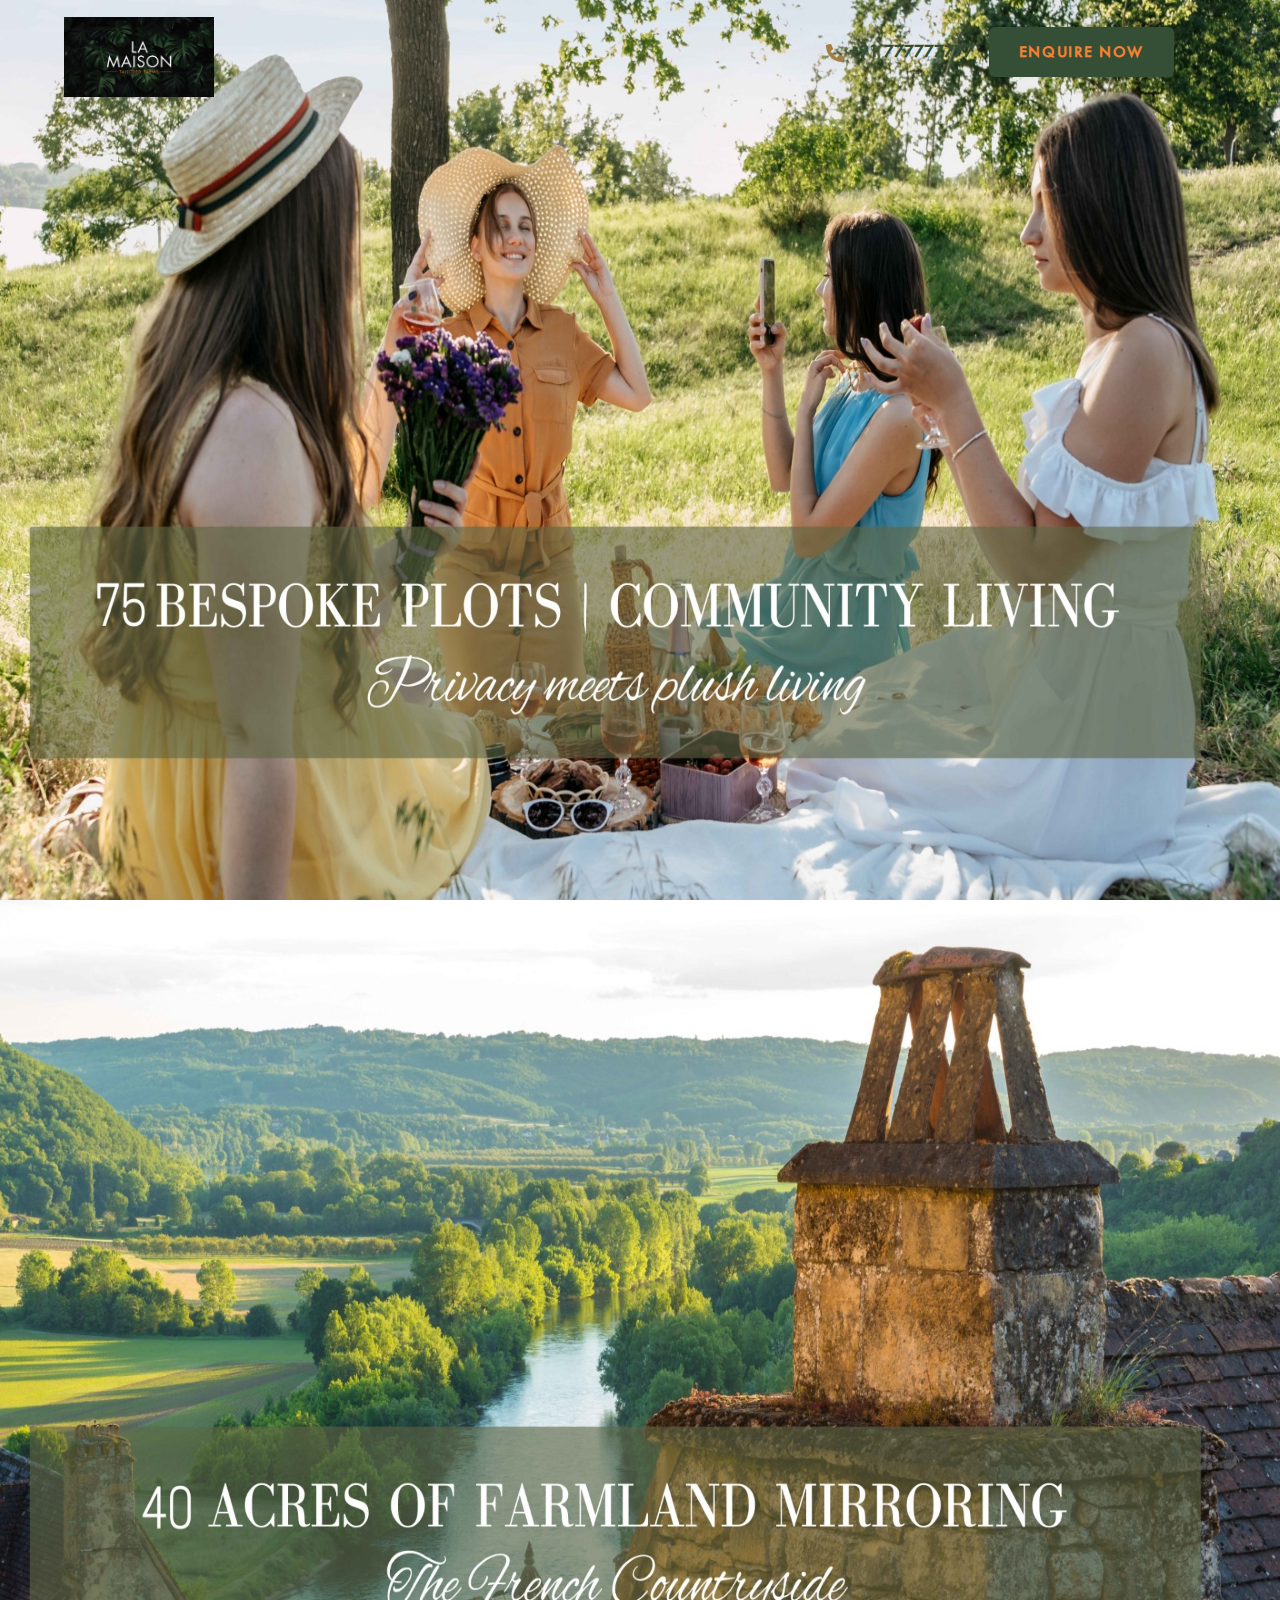
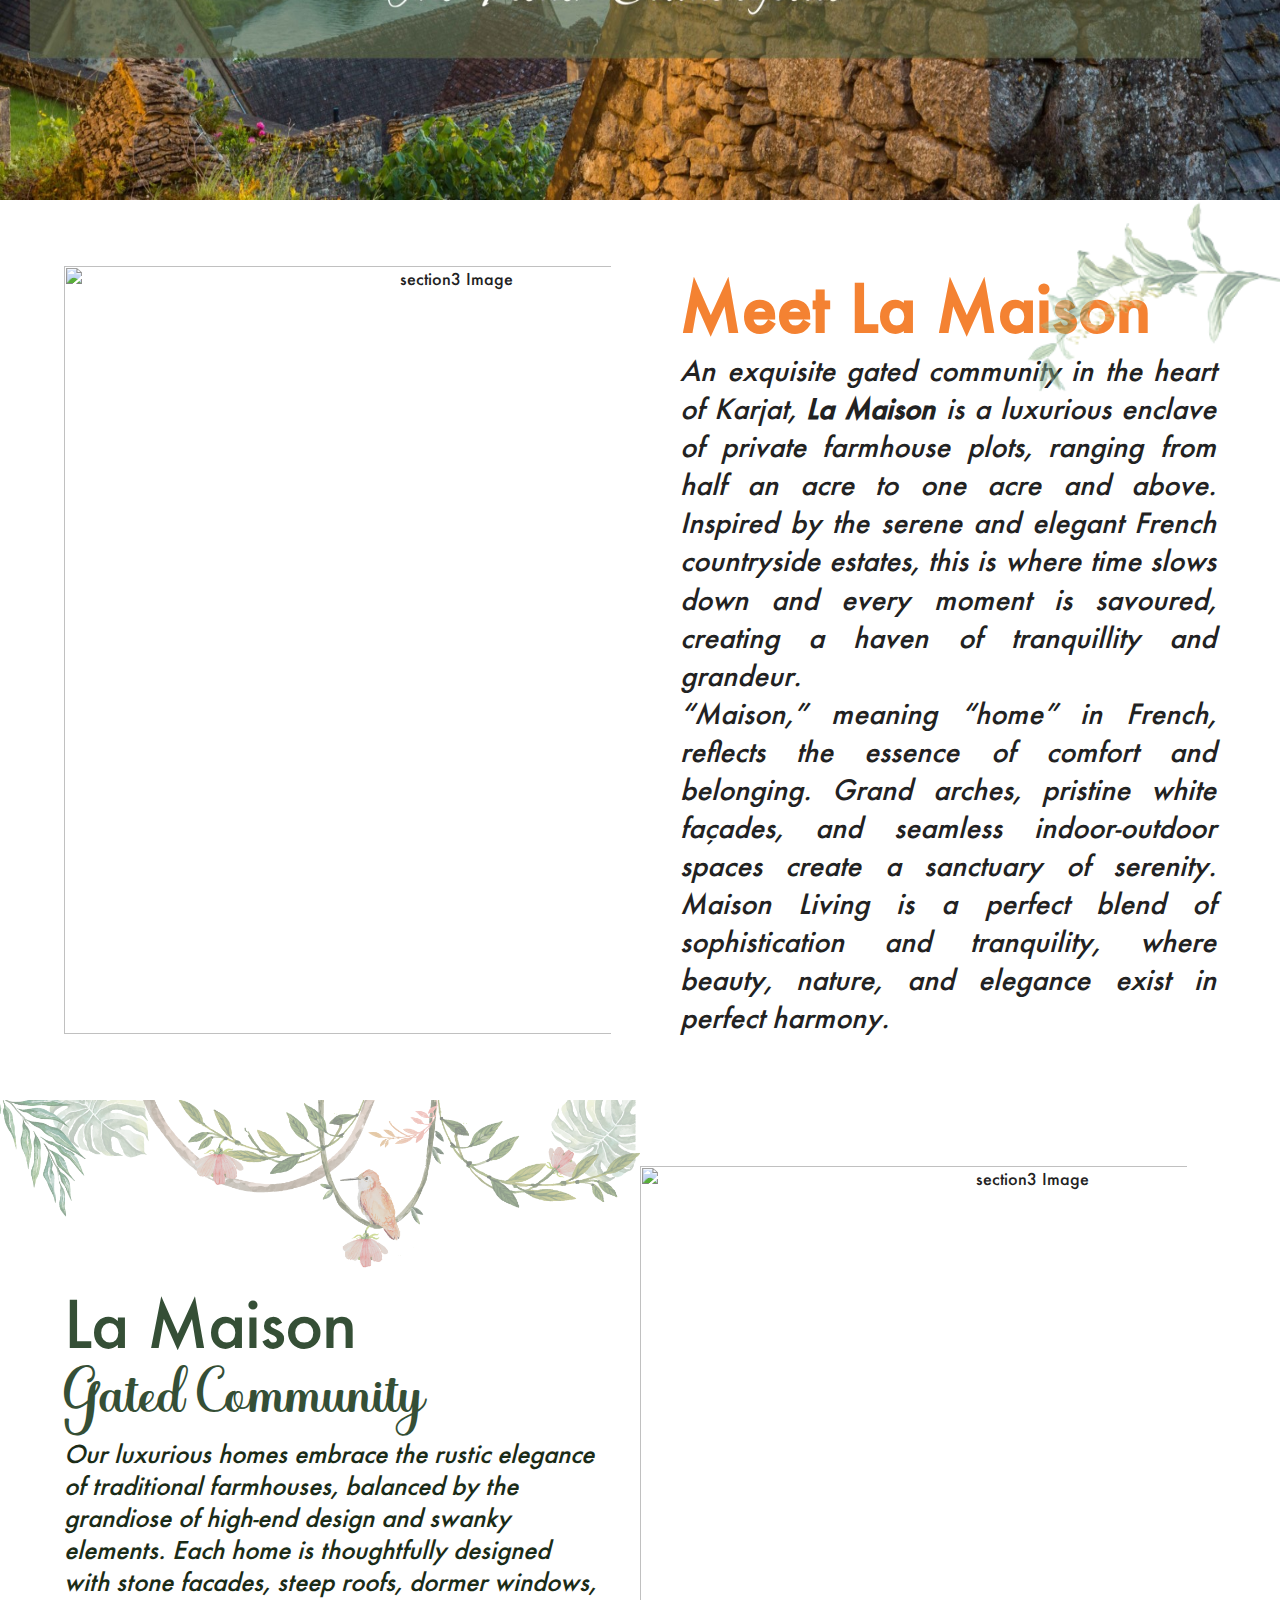
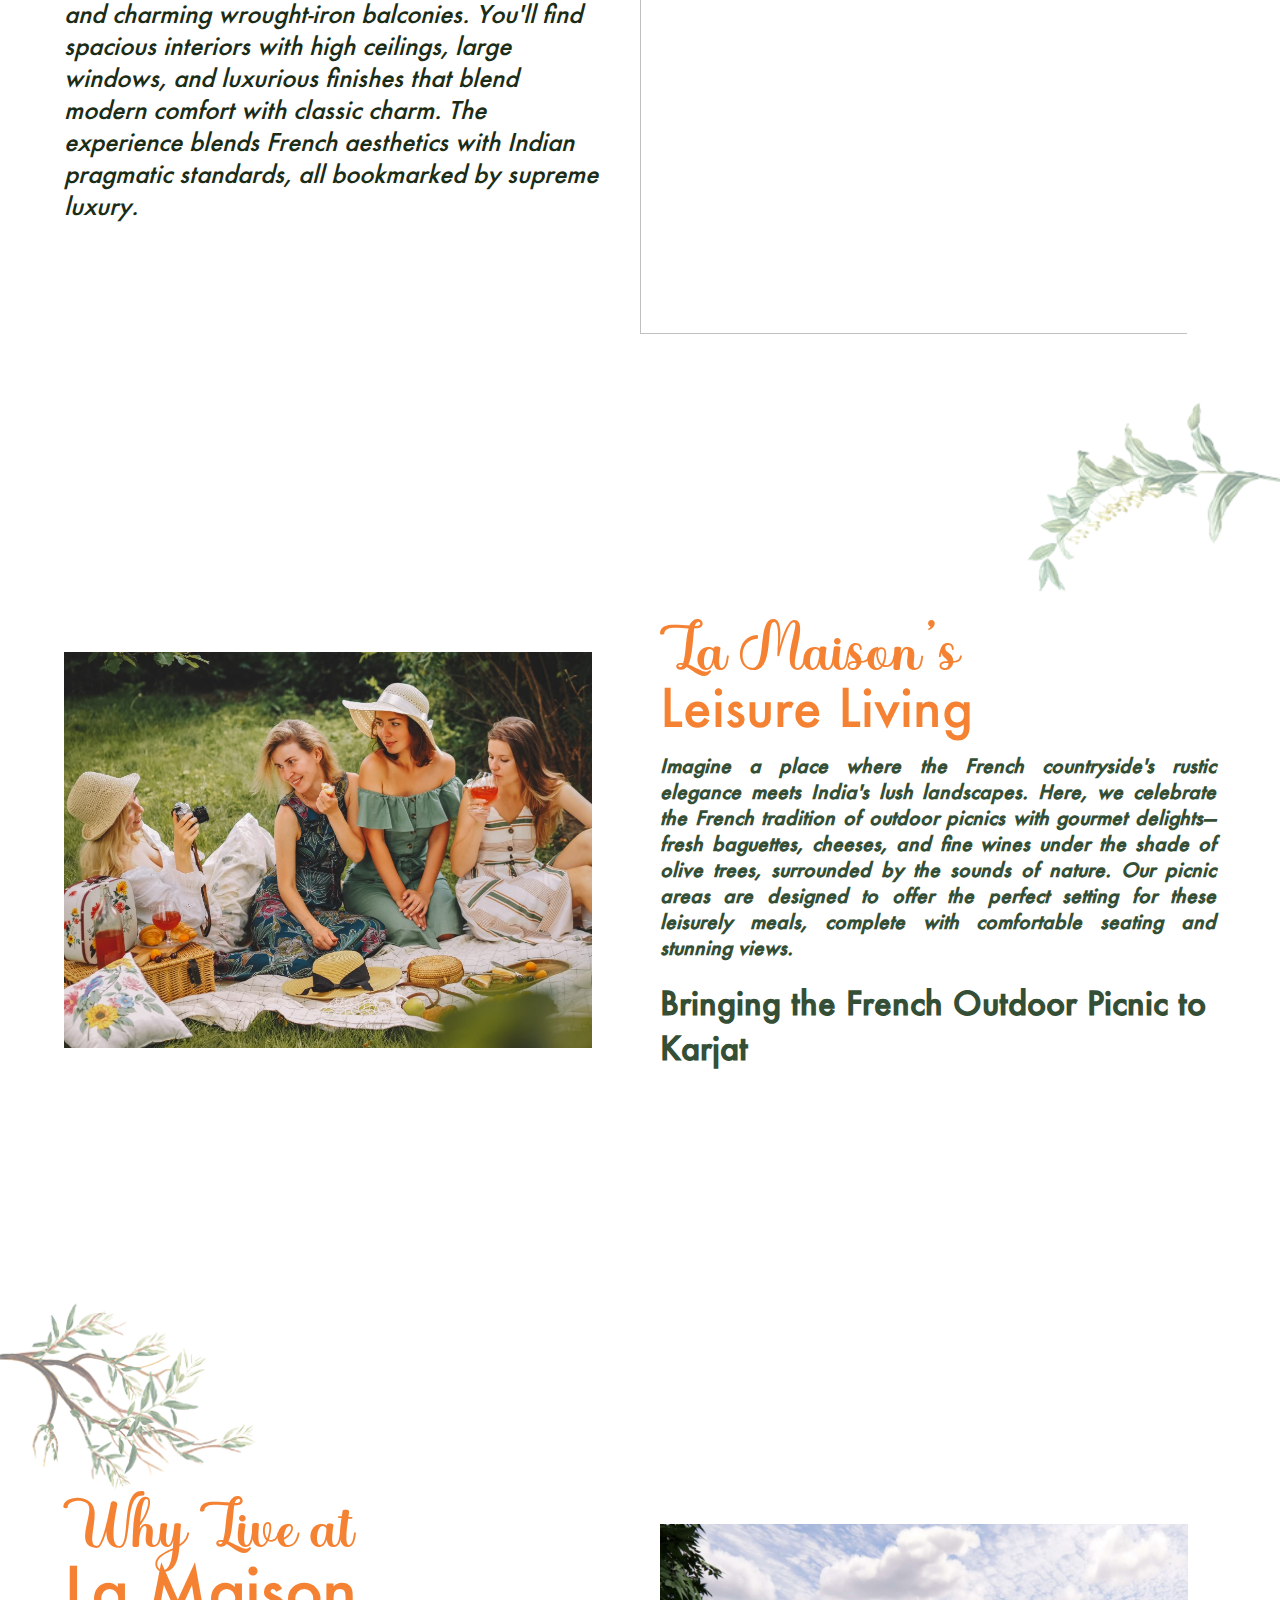
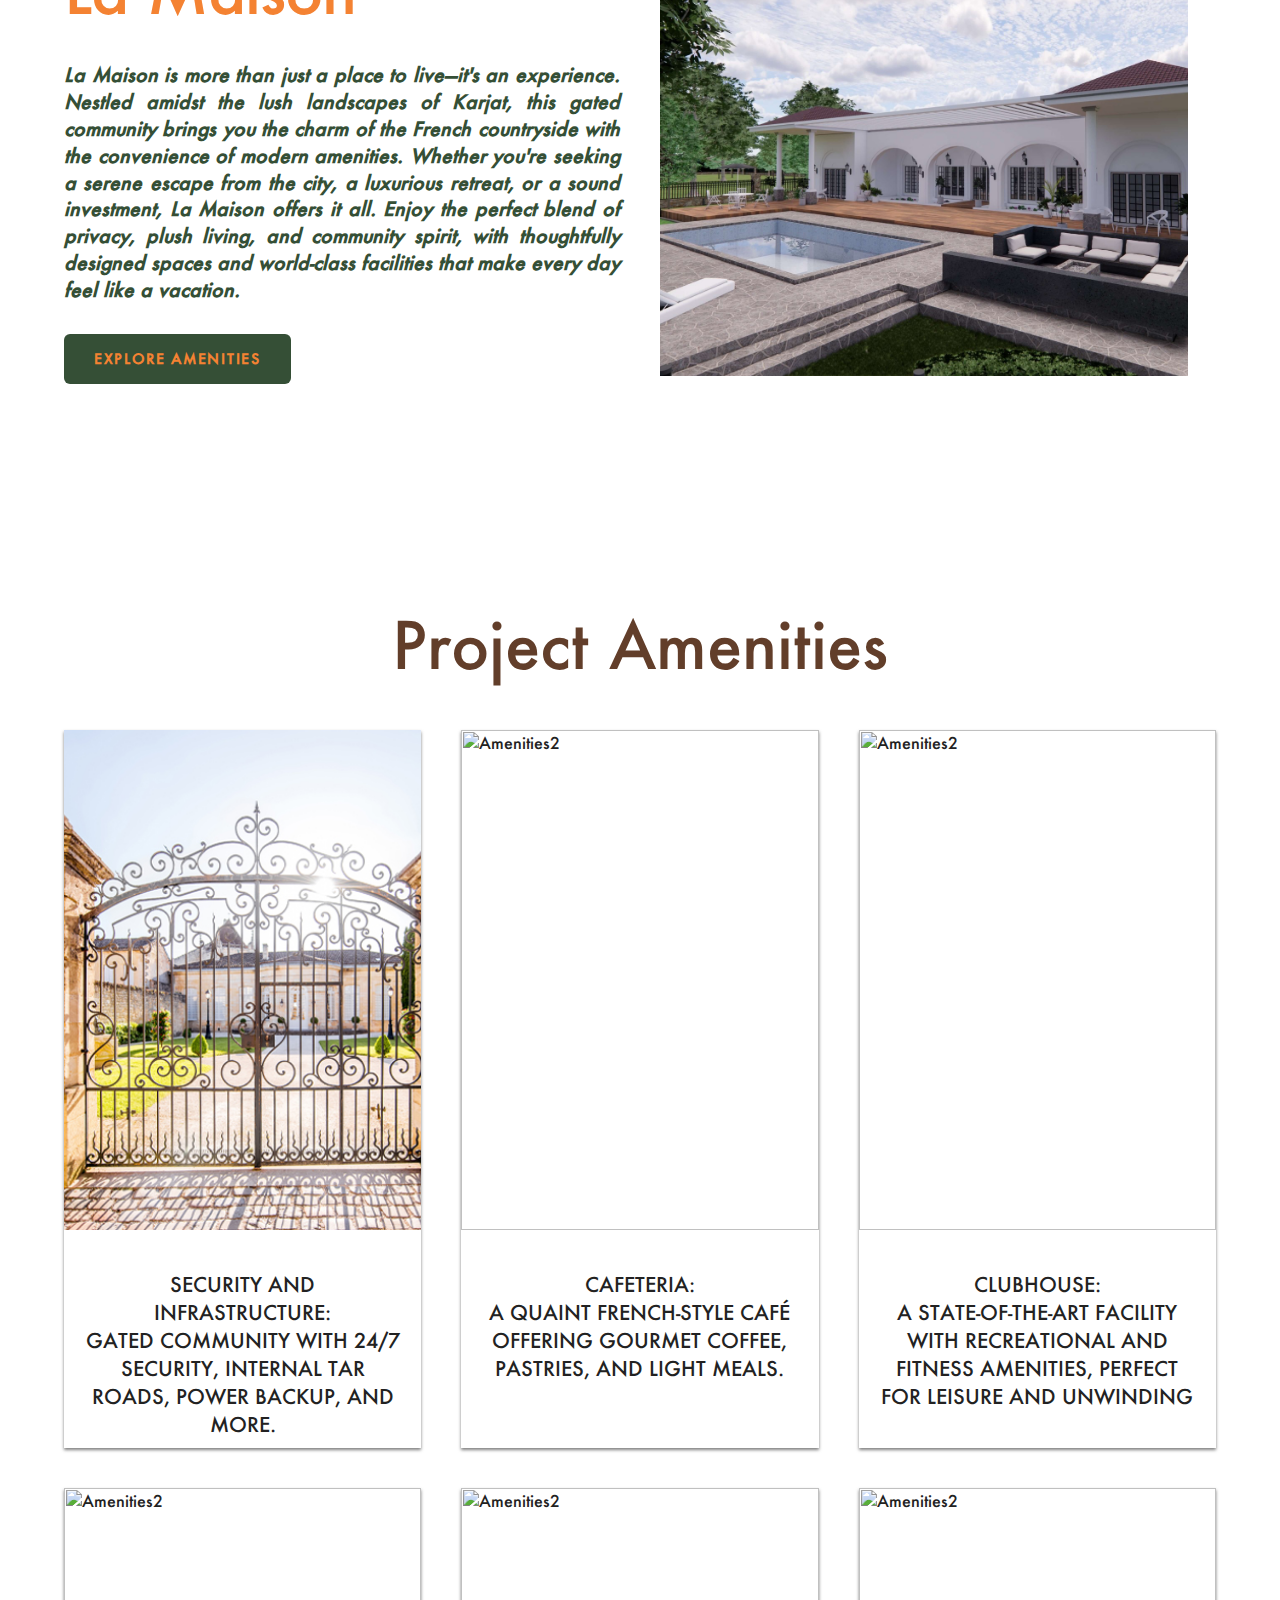
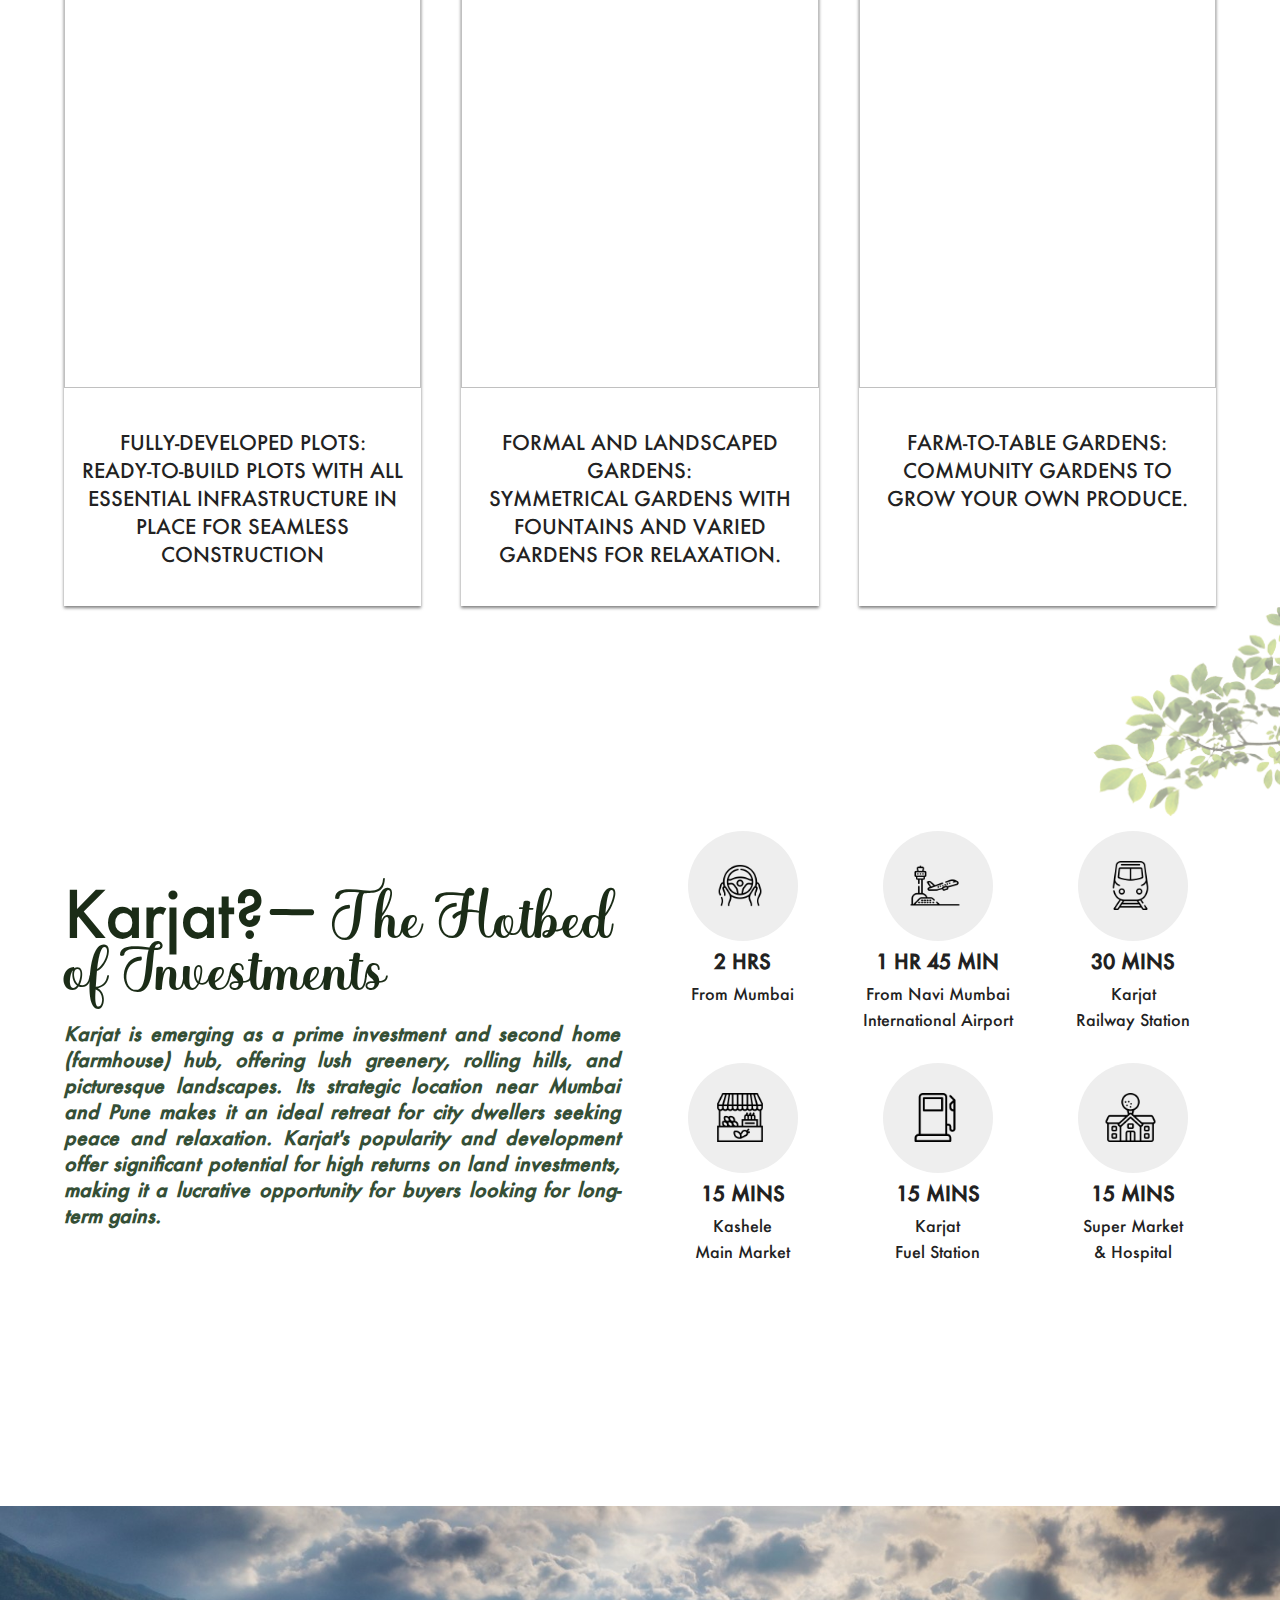
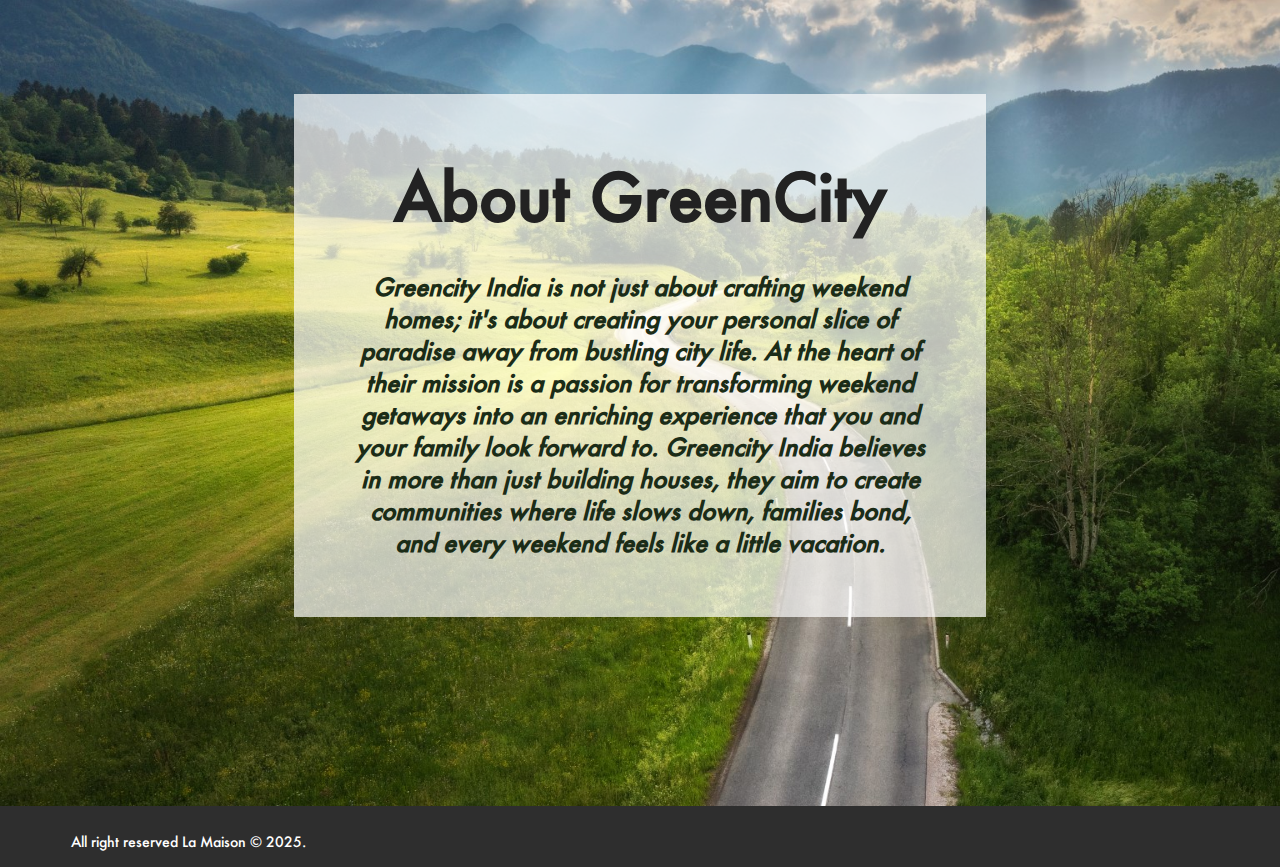
==== commit 664a7729: "done, banner mobile images needed" ====
--- a/index.html
+++ b/index.html
@@ -22,7 +22,7 @@
   <header id="header" class="col-12">
    <div class="col-12">
     <div class="container clearfix">
-     <a href="/" id="headerlogo">
+     <a href="#" id="headerlogo">
       <img src="images/logo.jpg" alt="La Maison Logo" class="sidelogo">
      </a>
      <div class="col-10">
@@ -50,231 +50,183 @@
    <img src="images/banner1.jpg" alt="Banner 1" class="banner-img">
    <img src="images/banner2.jpg" alt="Banner2" class="banner-img">
   </section>
-  <section id="overview" class="relative padding overview bg-pattern lazy" style="background-image: url(&quot;images/pattern3.jpg&quot;);" >
-    <div class="container mg-tp-150 mg-bt-30 relative" id="homePlan">
-     <div class="row">
-      <div class="col-12 pd-rt-20 col-xs-12">
-       <div class="scrolled1">
-        <div class="col-6 col-xs-12">
-         <img class="mg-bt-20 img-full lazy" src="images/section1_background.JPG" alt="Banner" >  
-        </div>
-        <div class="col-6 col-xs-12" style="padding: 0px 30px">
-         <div class="homePlanWrapper">
-          <h2 class="sec-title mg-tp-20 headingfont">
-            <span class="title-headding" style="line-height: 1.2; color: rgb(244 130 50); text-align: justify"> Meet La Maison </span>
-           </h2>
+  <section class="sectionfh section1 pos-rel">
+    <img src="images/leaves1.png" alt="Leaves" class="bgimg">
+    <div class="container">
+      <div class="flex">
+        <div class="text-center"><img src="images/section3-image.jpg" alt="section3 Image" class="img-responsive"></div>
+        <div class="homePlanWrapper">
+          <h2 class="heading-font orange-text"> Meet La Maison </h2>
            <div>
-            <p class="sec-heading" style=" font-size: 1.2rem; margin-bottom: 20px; text-align: justify; "> <em>
+            <p class="secdesc"> <em>
               An exquisite gated community in the heart of Karjat, <b>La Maison</b> is a luxurious enclave of private farmhouse plots, ranging from half an acre to one acre and above. Inspired by the serene and elegant French countryside estates, this is where time slows down and every moment is savoured, creating a haven of tranquillity and grandeur.
              </em> </p>
-            <p class="sec-heading" style=" font-size: 1.2rem; margin-bottom: 20px; text-align: justify; ">
+            <p class="secdesc">
              <em> “Maison,” meaning “home” in French, reflects the essence of comfort and belonging. Grand arches, pristine white façades, and seamless indoor-outdoor spaces create a sanctuary of serenity. Maison Living is a perfect blend of sophistication and tranquility, where beauty, nature, and elegance exist in perfect harmony.
               </em>
             </p>
-      
            </div>
          </div>
-        </div>
-       </div>
-      </div>
-     </div>
-    </div>
-   </section>
-  <!-- <section class="padding relative overview aboutus lazy" style="padding: 0px 5% 80px; background-image: url(images/section1_background.JPG);" >
-   <div class="container">
-    <div class="col-6 col-xs-12" style=" padding: 40px; background: rgb(53 79 54); margin-left: auto; float: none; ">
-     <h2 class="sec-title mg-tp-20 headingfont">
-      <span class="title-headding" style="line-height: 1.2; color: rgb(244 130 50); text-align: justify"> Meet La Maison </span>
-     </h2>
-     <div>
-      <p class="sec-heading text-white" style=" font-size: 1.2rem; margin-bottom: 20px; text-align: justify; "> <em>
-        An exquisite gated community in the heart of Karjat, <b>La Maison</b> is a luxurious enclave of private farmhouse plots, ranging from half an acre to one acre and above. Inspired by the serene and elegant French countryside estates, this is where time slows down and every moment is savoured, creating a haven of tranquillity and grandeur.
-       </em> </p>
-      <p class="sec-heading text-white" style=" font-size: 1.2rem; margin-bottom: 20px; text-align: justify; ">
-       <em> “Maison,” meaning “home” in French, reflects the essence of comfort and belonging. Grand arches, pristine white façades, and seamless indoor-outdoor spaces create a sanctuary of serenity. Maison Living is a perfect blend of sophistication and tranquility, where beauty, nature, and elegance exist in perfect harmony.
-        </em>
-      </p>
-
-     </div>
-
-    </div>
-   </div>
-  </section> -->
-
-  <section class="padding relative overview aboutus aboutus2 lazy" style="padding: 0px 5% 80px; background-image: url(images/Karjat\ Villa_\ 42.jpg)" >
-   <img class="leave-obj-1 lazy" src="images/leave-obj-1.png" alt="leaves-1">
-   <img class="leave-obj-2 lazy" src="images/leave-obj-2.png" alt="leaves-2">
-   <div class="container">
-    <div class="col-6 col-xs-12" style="padding:30px; background: rgb(235,228 ,213)">
-     <h2 class="sec-title mg-tp-20" style="line-height: 0.8; color: rgb(53 79 54); font-size: 3rem">
-      <span class="title-headding disp-block mg-bt-30 title-headding">La Maison</span> Gated Community
-     </h2>
-     <p class="sec-heading mg-tp-20" style="font-size: 1.2rem; color: rgb(53 79 54); text-align: justify"> <em> Our luxurious homes embrace the rustic elegance of traditional farmhouses, balanced by the grandiose of high-end design and swanky elements. Each home is thoughtfully designed with stone facades, steep roofs, dormer windows, and charming wrought-iron balconies. You'll find spacious interiors with high ceilings, large windows, and luxurious finishes that blend modern comfort with classic charm. The experience blends French aesthetics with Indian pragmatic standards, all bookmarked by supreme luxury.
-    </em> </p>
-    </div>
-   </div>
-  </section>
-
-  <section id="overview" class="relative padding overview bg-pattern lazy" style="background-image: url(&quot;images/pattern3.jpg&quot;);" >
-   <!-- <img class="leave-obj-1 lazy" src="images/leave-obj-1.png"> -->
-   <img class="leave-obj-1 lazy" src="images/bird-top.png" alt="bird-at-top" style="width: 20%;">
-
-   <div class="container mg-tp-150 mg-bt-30 relative" id="homePlan">
-    <div class="row">
-     <div class="col-12 pd-rt-20 col-xs-12">
-      <div class="scrolled1">
-       <div class="col-7 col-xs-12">
-        <img class="mg-bt-20 img-full lazy" src="images/banner-leisure.jpg" alt="Banner" >
-       
+      </div>
+    </div>
+  </section>
+  <section class="sectionfh pos-rel section2">
+    <img src="images/bird-top.png" alt="Leaves" class="bgimg">
+    <div class="container">
+      <div class="flex">
+        <div>
+          <h2 class="sec-title mg-tp-20" style="line-height: 0.8; color: rgb(53 79 54); font-size: 3rem">
+           <span class="title-headding disp-block mg-bt-30 title-headding">La Maison</span> Gated Community
+          </h2>
+          <p class="sec-heading mg-tp-20"> <em> Our luxurious homes embrace the rustic elegance of traditional farmhouses, balanced by the grandiose of high-end design and swanky elements. Each home is thoughtfully designed with stone facades, steep roofs, dormer windows, and charming wrought-iron balconies. You'll find spacious interiors with high ceilings, large windows, and luxurious finishes that blend modern comfort with classic charm. The experience blends French aesthetics with Indian pragmatic standards, all bookmarked by supreme luxury.
+         </em> </p>
+         </div>
+         <div class="text-center"><img src="images/section4-image.jpg" alt="section3 Image" class="img-responsive"></div>
+      </div>
+    </div>
+  </section>
+  <section class="sectionfh section1 pos-rel">
+    <img src="images/leaves1.png" alt="Leaves" class="bgimg">
+    <div class="container">
+      <div class="flex">
+        <div class="text-center"><img src="images/section5-image.jpg" alt="section3 Image" class="img-responsive"></div>
+        <div class="homePlanWrapper">
+          <h2 class="sec-title" style="color: rgb(244, 130, 50)">La Maison’s<br><span>Leisure Living</span></h2>
+            <p class="sec-heading mg-tp-20" style="font-size: 1.2rem;color:rgb(53 79 54);text-align: justify; "><b><em>Imagine a place where the French countryside's rustic elegance meets India's lush landscapes. Here, we celebrate the French tradition of outdoor picnics with gourmet delights—fresh baguettes, cheeses, and fine wines under the shade of olive trees, surrounded by the sounds of nature. Our picnic areas are designed to offer the perfect setting for these leisurely meals, complete with comfortable seating and stunning views.
+            </em> </b> </p>
+            <h2>
+              <p style="font-size: 2rem; color: rgb(53 79 54);" class="mg-tp-20"> Bringing the French Outdoor Picnic to Karjat </p>
+            </h2>
+         </div>
+      </div>
+    </div>
+  </section>
+  <section class="sectionfh pos-rel section2 sec3">
+    <img src="images/Leaves.png" alt="Leaves" class="bgimg">
+    <div class="container">
+      <div class="flex">
+        <div>
+          <h2 class="sec-title mg-tp-20" style="color: rgb(244 130 50)"> Why Live at<br><span class="title-headding" style="line-height: 1">La Maison</span> </h2>
+          <p class="sec-heading mg-tp-40" style=" font-size: 1.2rem; color: rgb(53 79 54); text-align: justify;line-height: 1.4; "> <b><em> La Maison is more than just a place to live—it's an experience. Nestled amidst the lush landscapes of Karjat, this gated community brings you the charm of the French countryside with the convenience of modern amenities. Whether you're seeking a serene escape from the city, a luxurious retreat, or a sound investment, La Maison offers it all. Enjoy the perfect blend of privacy, plush living, and community spirit, with thoughtfully designed spaces and world-class facilities that make every day feel like a vacation.</em> </b> </p>
+          <a href="#amenites" rel="explore-amenities" class="scrol-down theme-btn mg-tp-30 mg-bt-30" data-event-category="Section" data-event-action="Click" data-event-name="EXPLORE AMENITIES">EXPLORE AMENITIES</a> 
+        </div>
+         <div class="text-center"><img src="images/section6-image.jpg" alt="section3 Image" class="img-responsive"></div>
+      </div>
+    </div>
+  </section>
+  <section id="amenites" class="amenities-section">
+    <div class="container">
+      <h2 class="heading-font text-center brown-text">Project Amenities</h2>
+      <div class="grid">
+        <div>
+          <img src="images/amenities1.jpg" alt="Amenities">
+          <p class="text-center">SECURITY AND INFRASTRUCTURE: <br>
+            GATED COMMUNITY WITH
+            24/7 SECURITY, INTERNAL
+            TAR ROADS, POWER BACKUP,
+            AND MORE.
+            </p>
+        </div>
+        <div>
+          <img src="images/amenities2.jpg" alt="Amenities2">
+          <p class="text-center">CAFETERIA: <br>A QUAINT FRENCH-STYLE CAFÉ OFFERING GOURMET COFFEE, PASTRIES, AND LIGHT MEALS.</p>
+        </div>
+        <div>
+          <img src="images/amenities3.jpg" alt="Amenities2">
+          <p class="text-center">CLUBHOUSE: <br>
+            A STATE-OF-THE-ART FACILITY WITH
+            RECREATIONAL AND FITNESS
+            AMENITIES, PERFECT FOR LEISURE AND
+            UNWINDING</p>
+        </div>
+        <div>
+          <img src="images/amenities4.jpg" alt="Amenities2">
+          <p class="text-center">FULLY-DEVELOPED PLOTS: <br>
+            READY-TO-BUILD PLOTS
+            WITH ALL ESSENTIAL
+            INFRASTRUCTURE IN PLACE
+            FOR SEAMLESS
+            CONSTRUCTION</p>
+        </div>
+        <div>
+          <img src="images/amenities5.jpg" alt="Amenities2">
+          <p class="text-center">FORMAL AND LANDSCAPED GARDENS: <br>
+            SYMMETRICAL GARDENS WITH
+            FOUNTAINS AND VARIED GARDENS
+            FOR RELAXATION.
+            </p>
+        </div>
+        <div>
+          <img src="images/amenities6.jpg" alt="Amenities2">
+          <p class="text-center">FARM-TO-TABLE GARDENS: <br>
+            COMMUNITY GARDENS TO GROW YOUR
+            OWN PRODUCE.</p>
+        </div>
+      </div>
+    </div>
+  </section>
+  <section class="sectionfh pos-rel section1">
+    <img src="images/leave3.png" alt="Leaves" class="bgimg">
+    <div class="container">
+      <div class="flex">
+        <div>
+            <h2 class="sec-title"><span class="title-headding" style="line-height: 1">Karjat?</span>— The Hotbed of Investments </h2>
+            <p class="sec-heading mg-tp-20" style="font-size: 1.2rem; color: rgb(53 79 54); text-align: justify"> <b><em> Karjat is emerging as a prime investment and second home (farmhouse) hub, offering lush greenery, rolling hills, and picturesque landscapes. Its strategic location near Mumbai and Pune makes it an ideal retreat for city dwellers seeking peace and relaxation. Karjat's popularity and development offer significant potential for high returns on land investments, making it a lucrative opportunity for buyers looking for long-term gains.</em> </b> </p>
+         </div>
+         <div class="text-center">
+          <ul class="location-list">
+            <li>
+             <div class="location-inner">
+              <div><img class="lazy" src="images/icon1.png"></div>
+              <p>2 HRS</p> <span>From Mumbai</span>
+             </div>
+            </li>
+            <li>
+             <div class="location-inner">
+              <div><img class="lazy" src="images/icon2.png"></div>
+              <p>1 HR 45 Min</p> <span>From Navi Mumbai<br>International Airport</span>
+             </div>
+            </li>
+            <li>
+             <div class="location-inner">
+              <div><img class="lazy" src="images/icon3.png"></div>
+              <p>30 Mins</p> <span>Karjat <br>Railway Station</span>
+             </div>
+            </li>
+            <li>
+             <div class="location-inner">
+              <div><img class="lazy" src="images/icon4.png"></div>
+              <p>15 Mins</p> <span>Kashele <br>Main Market</span>
+             </div>
+            </li>
+            <li>
+             <div class="location-inner">
+              <div><img class="lazy" src="images/icon5.png"></div>
+              <p>15 Mins</p> <span>Karjat <br>Fuel Station</span>
+             </div>
+            </li>
+            <li>
+             <div class="location-inner">
+              <div><img class="lazy" src="images/icon6.png"></div>
+              <p>15 Mins</p> <span>Super Market<br> &amp; Hospital</span>
+             </div>
+            </li>
+           </ul>
         
-       </div>
-       <div class="col-5 col-xs-12" style="padding: 0px 30px">
-        <div class="homePlanWrapper">
-         <h2 class="sec-title" style="color: rgb(244 130 50)">La Maison’s<br><span>Leisure Living</span></h2>
-         <p class="sec-heading mg-tp-20" style="font-size: 1.2rem;color:rgb(53 79 54);text-align: justify; "><b><em>Imagine a place where the French countryside's rustic elegance meets India's lush landscapes. Here, we celebrate the French tradition of outdoor picnics with gourmet delights—fresh baguettes, cheeses, and fine wines under the shade of olive trees, surrounded by the sounds of nature. Our picnic areas are designed to offer the perfect setting for these leisurely meals, complete with comfortable seating and stunning views.
-        </em> </b> </p>
-        <h2>
-          <p style="font-size: 2rem; color: rgb(53 79 54); text-align: center" class="mg-tp-20"> Bringing the French Outdoor Picnic to Karjat </p>
-         </h2>
-        </div>
-       </div>
-      </div>
-     </div>
-    </div>
-   </div>
-  </section>
-
-  <section class="relative padding amenites" style="background-image: url(&quot;images/pattern3.jpg&quot;);"> 
-    <img class="leave-obj-3 lazy" src="images/leave-obj-2.png" alt="leaves-1">
-   <div>
-    <div class="row mg-bt-50" style="display: flex;align-items: anchor-center;">
-     <div class="col-6 text-center col-xs-12 mg-bt-40">
-      <h2 class="sec-title mg-tp-100" style="color: rgb(244 130 50)"> Why Live at<br><span class="title-headding" style="line-height: 1">La Maison</span> </h2>
-      <p class="sec-heading" style=" font-size: 1.2rem; color: rgb(53 79 54); text-align: justify; padding: 10px 40px; line-height: 1.4; "> <b><em> La Maison is more than just a place to live—it's an experience. Nestled amidst the lush landscapes of Karjat, this gated community brings you the charm of the French countryside with the convenience of modern amenities. Whether you're seeking a serene escape from the city, a luxurious retreat, or a sound investment, La Maison offers it all. Enjoy the perfect blend of privacy, plush living, and community spirit, with thoughtfully designed spaces and world-class facilities that make every day feel like a vacation.</em> </b> </p>
-      <a href="#amenites" rel="explore-amenities" class="scrol-down theme-btn mg-tp-30 mg-bt-30" data-event-category="Section" data-event-action="Click" data-event-name="EXPLORE AMENITIES">EXPLORE AMENITIES</a> </div>
-     
-     <div class="col-6 col-xs-12 text-xs-center scrolled4 mg-tp-50">
-      <div class="swiper-container" pagination="true" pagination-clickable="true">
-        <div class="swiper-wrapper">
-            <div class="swiper-slide"><img src="images/Karjat Villa_ 4.jpg" alt=""></div>
-            <div class="swiper-slide"><img src="images/Karjat Villa_ 5.jpg" alt=""></div>
-            <div class="swiper-slide"><img src="images/Karjat Villa_ 6.jpg" alt=""></div>
-            <div class="swiper-slide"><img src="images/Karjat Villa_ 7.jpg" alt=""></div>
-            <div class="swiper-slide"><img src="images/Karjat Villa_ 8.jpg" alt=""></div>
-            <div class="swiper-slide"><img src="images/Karjat Villa_ 9.jpg" alt=""></div>
-        </div>
-        <div class="swiper-pagination"></div>
-    </div>
-      
-    </div>
-    </div>
-    </div>
-  </section>
-  <section id="amenites" class="relative padding overview bg-pattern lazy" style="background-image: url(&quot;images/pattern3.jpg&quot;)" > 
-    <img class="leave-obj-1 lazy" src="images/leave-obj-1.png" alt="leave-obj-1"> <img class="leave-obj-2 lazy" src="images/leave-obj-2.png" alt="leaves">
-   <div class="container mg-bt-30 relative" id="homePlan">
-    <div class="row">
-     <div class="col-12 pd-rt-20 col-xs-12">
-      <div class="scrolled1">
-       <div class="col-5 col-xs-12" style="padding: 0px 30px">
-        <div class="homePlanWrapper2">
-         <h2 class="sec-title" style="color: rgb(53 79 54)">
-          <p style="text-align: left; font-size: 5rem; line-height: 1"> Project </p>
-          <p style="text-align: center; font-size: 3rem">Amenities</p>
-         </h2>
-         <p class="sec-heading mg-tp-20" style=" font-size: 18px; color: rgb(53 79 54); text-align: left; border-bottom: 1px solid rgb(53 79 54);text-align: center;padding-bottom: 10px; "> <b><em> Cafeteria: <br> A quaint French-style café offering gourmet coffee, pastries, and light meals.</em> </b><br> </p>
-         <p class="sec-heading pd-bt-20" style=" font-size: 18px; color: rgb(53 79 54); text-align: left; border-bottom: 1px solid rgb(53 79 54);text-align: center;padding-bottom: 10px; "> <b><em> Farm-to-Table Gardens:<br> Community gardens to grow your own produce. </em> </b><br> </p>
-         <p class="sec-heading pd-bt-20" style=" font-size: 18px; color: rgb(53 79 54); text-align: left; border-bottom: 1px solid rgb(53 79 54);text-align: center;padding-bottom: 10px; "> <b><em> Formal and Landscaped Gardens:<br> Symmetrical gardens with fountains and varied gardens for relaxation.</em> </b> <br></p>
-         <p class="sec-heading pd-bt-20" style=" font-size: 18px; color: rgb(53 79 54); text-align: left; border-bottom: 1px solid rgb(53 79 54);text-align: center;padding-bottom: 10px; "> <b><em> Security and Infrastructure: <br>Gated community with 24/7 security, internal tar roads, power backup, and more.</em> </b> <br></p>
-         <p class="sec-heading pd-bt-20" style=" font-size: 18px; color: rgb(53 79 54); text-align: left; border-bottom: 1px solid rgb(53 79 54);text-align: center;padding-bottom: 10px; "> <b><em> Clubhouse: <br>A state-of-the-art facility with recreational and fitness amenities, perfect for leisure and unwinding.</em><br> </b> </p>
-         <p class="sec-heading pd-bt-20" style=" font-size: 18px; color: rgb(53 79 54); text-align: left;text-align: center;padding-bottom: 10px; "> <b><em> Fully-Developed Plots: <br>Ready-to-build plots with all essential infrastructure in place for seamless construction.</em><br> </b> </p>
-         
-        </div>
-       </div>
-       <div class="col-7 col-xs-12"> <img class="mg-bt-20 img-full lazy" src="images/Karjat Villa_ 7.jpg" alt="Villa" >
-        <h2>
-         <p style="font-size: 3rem; color: rgb(53 79 54); text-align: center" class="mg-bt-20"> ENTRANCE GATE </p>
-         <img class="mg-bt-20 img-full lazy" src="images/gates.jpg" alt="Gates" >
-        </h2>
-       </div>
-      </div>
-     </div>
-    </div>
-   </div>
-  </section>
-  <section id="location" class="relative padding location karjat-sec" > 
-    <img class="leave-obj-1 leave-obj-4 lazy" src="images/leave-obj-1.png" alt="leaves">
-   <div class="container">
-    <div class="row">
-     <div class="col-8 col-xs-12 karjat-info">
-      <h2 class="sec-title"><span class="title-headding" style="line-height: 1">Karjat?</span>— The Hotbed of Investments </h2>
-      <p class="sec-heading mg-tp-20" style="font-size: 1.2rem; color: rgb(53 79 54); text-align: justify"> <b><em> Karjat is emerging as a prime investment and second home (farmhouse) hub, offering lush greenery, rolling hills, and picturesque landscapes. Its strategic location near Mumbai and Pune makes it an ideal retreat for city dwellers seeking peace and relaxation. Karjat's popularity and development offer significant potential for high returns on land investments, making it a lucrative opportunity for buyers looking for long-term gains.</em> </b> </p>
-      <h4 class="mg-tp-30 mg-bt-30">KEY DISTANCES</h4>
-      <ul class="location-list">
-       <li>
-        <div class="location-inner">
-         <div><img class="lazy" src="images/icon1.png"></div>
-         <p>2 HRS</p> <span>From Mumbai</span>
-        </div>
-       </li>
-       <li>
-        <div class="location-inner">
-         <div><img class="lazy" src="images/icon2.png"></div>
-         <p>1 HR 45 Min</p> <span>From Navi Mumbai<br>International Airport</span>
-        </div>
-       </li>
-       <li>
-        <div class="location-inner">
-         <div><img class="lazy" src="images/icon3.png"></div>
-         <p>30 Mins</p> <span>Karjat <br>Railway Station</span>
-        </div>
-       </li>
-       <li>
-        <div class="location-inner">
-         <div><img class="lazy" src="images/icon4.png"></div>
-         <p>15 Mins</p> <span>Kashele <br>Main Market</span>
-        </div>
-       </li>
-       <li>
-        <div class="location-inner">
-         <div><img class="lazy" src="images/icon5.png"></div>
-         <p>15 Mins</p> <span>Karjat <br>Fuel Station</span>
-        </div>
-       </li>
-       <li>
-        <div class="location-inner">
-         <div><img class="lazy" src="images/icon6.png"></div>
-         <p>15 Mins</p> <span>Super Market<br> &amp; Hospital</span>
-        </div>
-       </li>
-      </ul>
-     </div>
-    </div>
-   </div>
-  </section>
-  <section class="padding relative overview aboutus aboutus2 lazy" style="padding: 80px 5%; background: url('images/karjathotbed.jpg') center;background-size: cover;background-attachment: fixed;" > 
-    <img class="leave-obj-2 lazy" src="images/leave-obj-2.png" alt="leaves">
-   <div class="container">
-    <div class="col-6 col-xs-12" style="padding: 40px; background: rgb(235,228 ,213)">
-     <h2 class="sec-title mg-tp-20" style="line-height: 0.8; font-size: 5rem"> <span style="font-size: 4rem">About </span> <span class="title-headding" style="line-height: 1.2">GreenCity</span> </h2>
-     <p class="sec-heading" style="font-size: 1.2rem; color: rgb(53 79 54); text-align: justify"> <b><em> Greencity India is not just about crafting weekend homes; it's about creating your personal slice of paradise away from bustling city life. At the heart of their mission is a passion for transforming weekend getaways into an enriching experience that you and your family look forward to. Greencity India believes in more than just building houses, they aim to create communities where life slows down, families bond, and every weekend feels like a little vacation.</em> </b> </p>
-    
-    </div>
-   </div>
-  </section>
-  <section >
-   <iframe src="https://www.google.com/maps/embed?pb=!1m18!1m12!1m3!1d3771.1724216016632!2d73.4568628!3d19.0561553!2m3!1f0!2f0!3f0!3m2!1i1024!2i768!4f13.1!3m3!1m2!1s0x3be7f76f0ac617f5%3A0xd80ca525c56c359c!2sLa Maison!5e0!3m2!1sen!2sin!4v1683221771191!5m2!1sen!2sin" width="100%" height="550" style="border: 0" allowfullscreen="" loading="lazy" referrerpolicy="no-referrer-when-downgrade"></iframe>
+        </div>
+      </div>
+    </div>
   </section>
  
-  <section>
-
-   <div style="text-align: center">
-    <h2 class="sec-title mg-tp-20 mg-bt-20" style="line-height: 0.8; font-size: 3rem; color: rgb(244 130 50)">
-     <div style="font-size: 2rem">Project By:</div><br>
-     <img src="images/greencity-logo-india.png" style="width:20%" alt="green city logo" >
-    </h2>
-   </div>
-  </section>
+  <section class="sectionfh greencity">
+    <div class="container">
+      <div class="wrap">
+        <h2 class="heading-font text-center mg-bt-30">About GreenCity </h2>
+        <p class="sec-heading text-center"> <b><em> Greencity India is not just about crafting weekend homes; it's about creating your personal slice of paradise away from bustling city life. At the heart of their mission is a passion for transforming weekend getaways into an enriching experience that you and your family look forward to. Greencity India believes in more than just building houses, they aim to create communities where life slows down, families bond, and every weekend feels like a little vacation.</em> </b> </p>
+      </div>
+    </div>
+  </section>
+
   <footer>
    <div id="footerbottom" class="col-12">
     <div class="container">
--- a/css/style.css
+++ b/css/style.css
@@ -22,7 +22,6 @@
 dd,dt,figure,h1,h2,h3,h4,h5,h6,hr,p,ul{padding:0;margin:0}
 button,input,select,textarea{font-family:Montserrat,sans-serif}
 .container-fluid{max-width:100%;margin:0 auto;padding:0 0}
-.container{max-width:1200px;margin:0 auto;padding:0 20px}
 .container.small{max-width:850px;padding:0 20px}
 .container.medium{max-width:1000px;padding:0 20px}
 .banner-img{width: 100%;height: 100%;}
@@ -282,8 +281,101 @@
 .nav-links li a.active:before{background:0 0}
 .my_menu{position:relative;background-color:transparent;box-shadow:none;width:100%}
 .video-popup-inner iframe{position:absolute;top:50%;left:50%;transform:translate(-50%,-50%);width:100%;height:50%}
-.location-list{grid-template-columns: 1fr;}
-}
+.location-list{grid-template-columns: 1fr 1fr;}
+}
+.orange-text{color: #f48232}
+.brown-text{color: #623e2a; font-weight: 400;}
+.sectionfh {
+  display: flex;
+  align-items: center;
+  justify-content: center;
+  min-height: 100vh; /* Full height on desktop */
+  padding: 30px 0;
+}
+.sectionfh img{width: auto;height: 768px;object-fit: contain;margin-left: auto;padding-right: 5%;}
+.container {
+  width: 90%;
+  margin: 0 auto;
+}
+
+.flex {
+  display: flex;
+  align-items: center;
+  gap: 40px;
+}
+
+.flex > div {
+  width: 50%;
+}
+
+.homePlanWrapper {
+  width: 50ch; /* Prevent text from stretching too much */
+}
+
+.heading-font {
+  font-size: 4rem;
+}
+
+.secdesc {
+  font-size: 1.7rem;
+  text-align: justify;
+}
+
+.bgimg{
+  position: absolute;
+  width: 20% !important;
+  height: auto !important;
+  top: 0;
+  padding-right: 0 !important;
+  object-fit: cover;
+  opacity: .5;
+}
+.section2 .bgimg{
+  left: 0;
+  width: 50% !important;
+}
+.section1 .bgimg{
+  right: 0;
+}
+.section2.sec3 .bgimg{width: 20% !important;}
+.grid{display: grid;place-items: center;grid-template-columns: repeat(3,1fr);gap: 40px;grid-auto-rows: 1fr;margin-top: 40px;}
+.grid div img{margin-bottom: 30px;width: 100%;height: 500px;object-fit: cover;}
+.grid p{padding: 10px 15px; font-size: 20px;}
+.grid div{box-shadow: 0 2px 3px rgba(0, 0, 0, .5);height: 100%;}
+/* Mobile Adjustments */
+.greencity .wrap{width: 60%; margin: 0 auto;background: rgba(255,255,255,.7);padding: 5%;}
+.greencity{background: url('../images/sectionlast-image.jpg') no-repeat;background-size: cover;}
+@media (max-width: 768px) {
+  .sectionfh {
+    min-height: auto; /* Auto height for content */
+  }
+
+  .flex {
+    flex-direction: column;
+    text-align: center;
+  }
+
+  .sectionfh img{width: 100%;height: auto;padding-right: 0%;}
+
+  .homePlanWrapper {
+   width: 100%;
+    padding: 0 20px;
+  }
+  .flex > div {
+    width: 100%;
+  }
+  .heading-font {
+    font-size: 2rem;
+  }
+  
+  .secdesc {
+    font-size: 1rem;
+    text-align: justify;
+  }
+  .grid{grid-template-columns: 1fr;}
+  .greencity .wrap{width: 100%;}
+}
+  
 @media only screen and (max-width:767px){
 .tablet-hide{display:none}
 .header-call-me{display:none}
@@ -306,7 +398,7 @@
 .col-3.mg-tp-150,.sec-title.mg-tp-150,img.mg-tp-150{margin-top:30px}
 .amenities-slider .slick-next{right:45%}
 .amenities-slider .slick-prev{left:45%}
-ul.location-list li{list-style:none;width:50%;float:left;min-height:238px}
+ul.location-list li{list-style:none;min-height:238px}
 div#footerbottom{height:auto;text-align:center;padding:16px 8px 70px}
 .copyright,.footer-links{text-align:center}
 .footer-link{position:fixed;bottom:0;width:100%;background-color:#fff;height:50px;z-index:999;display:block}
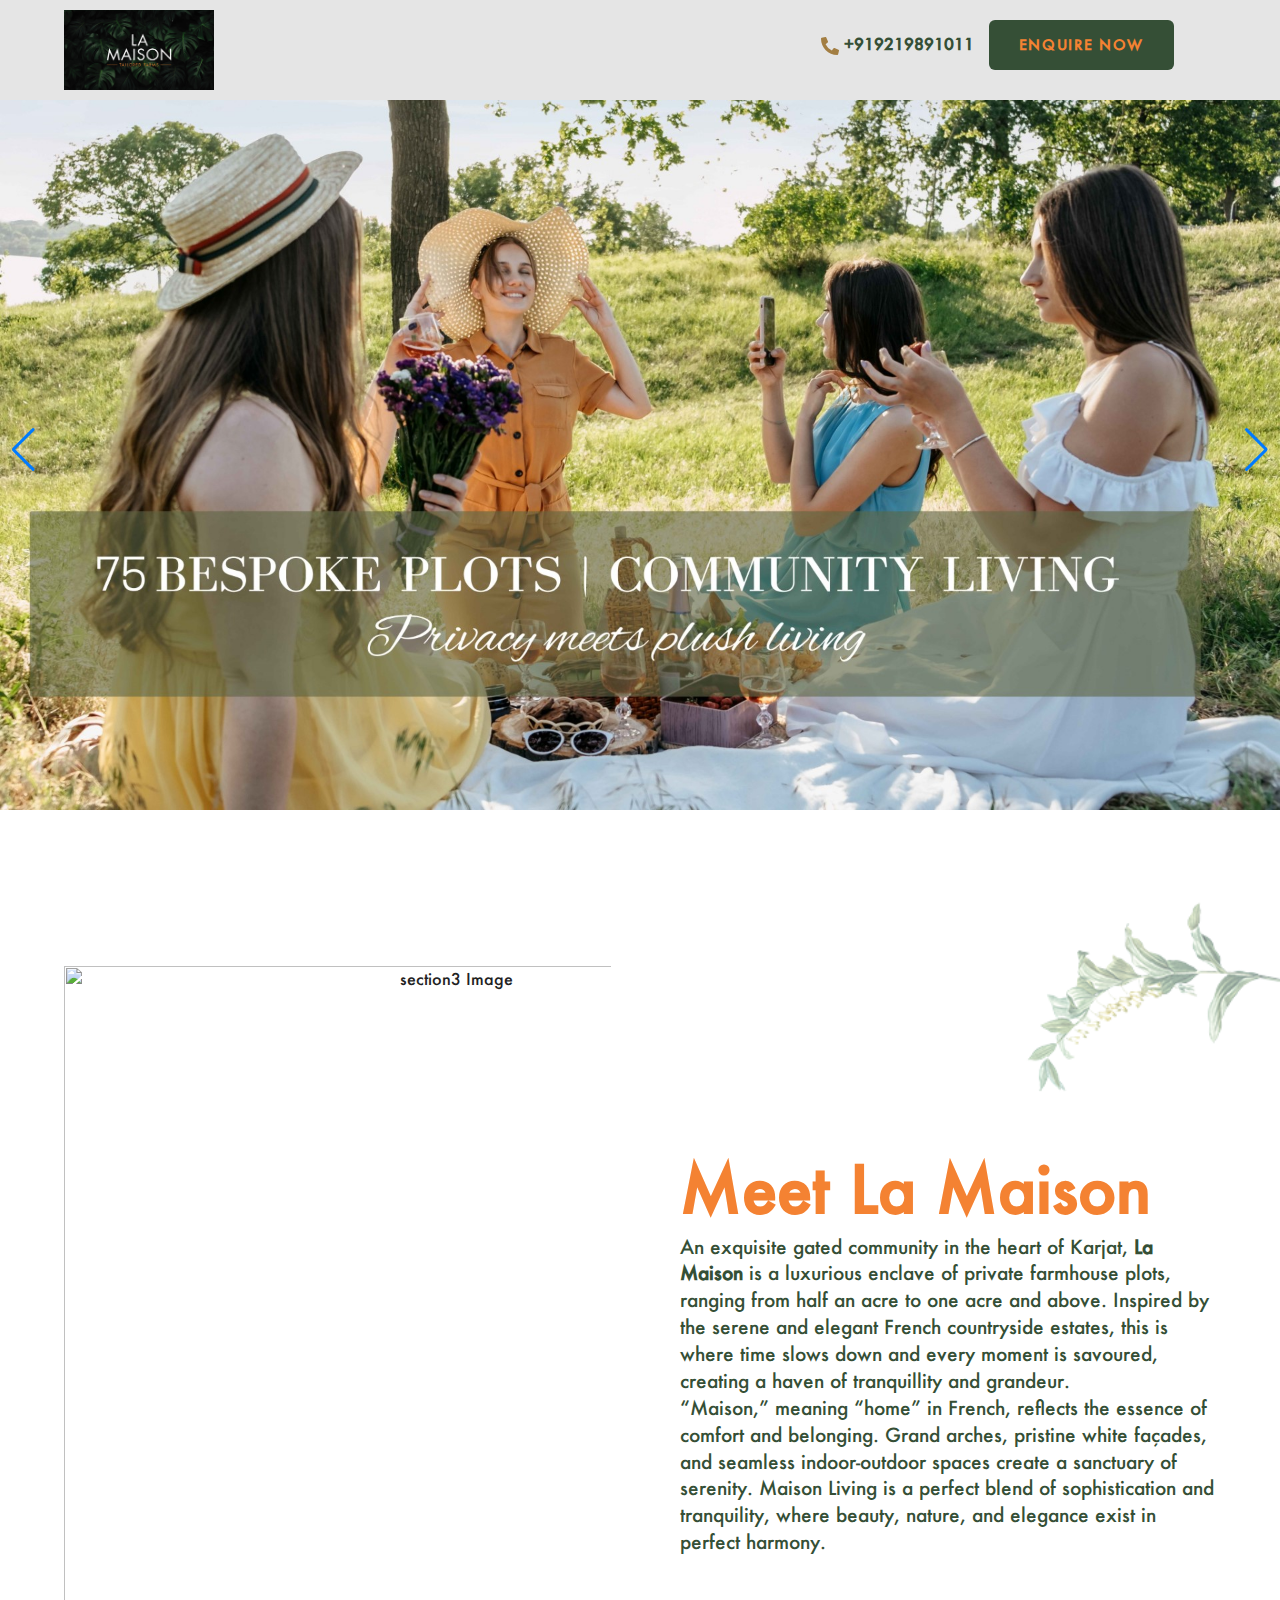
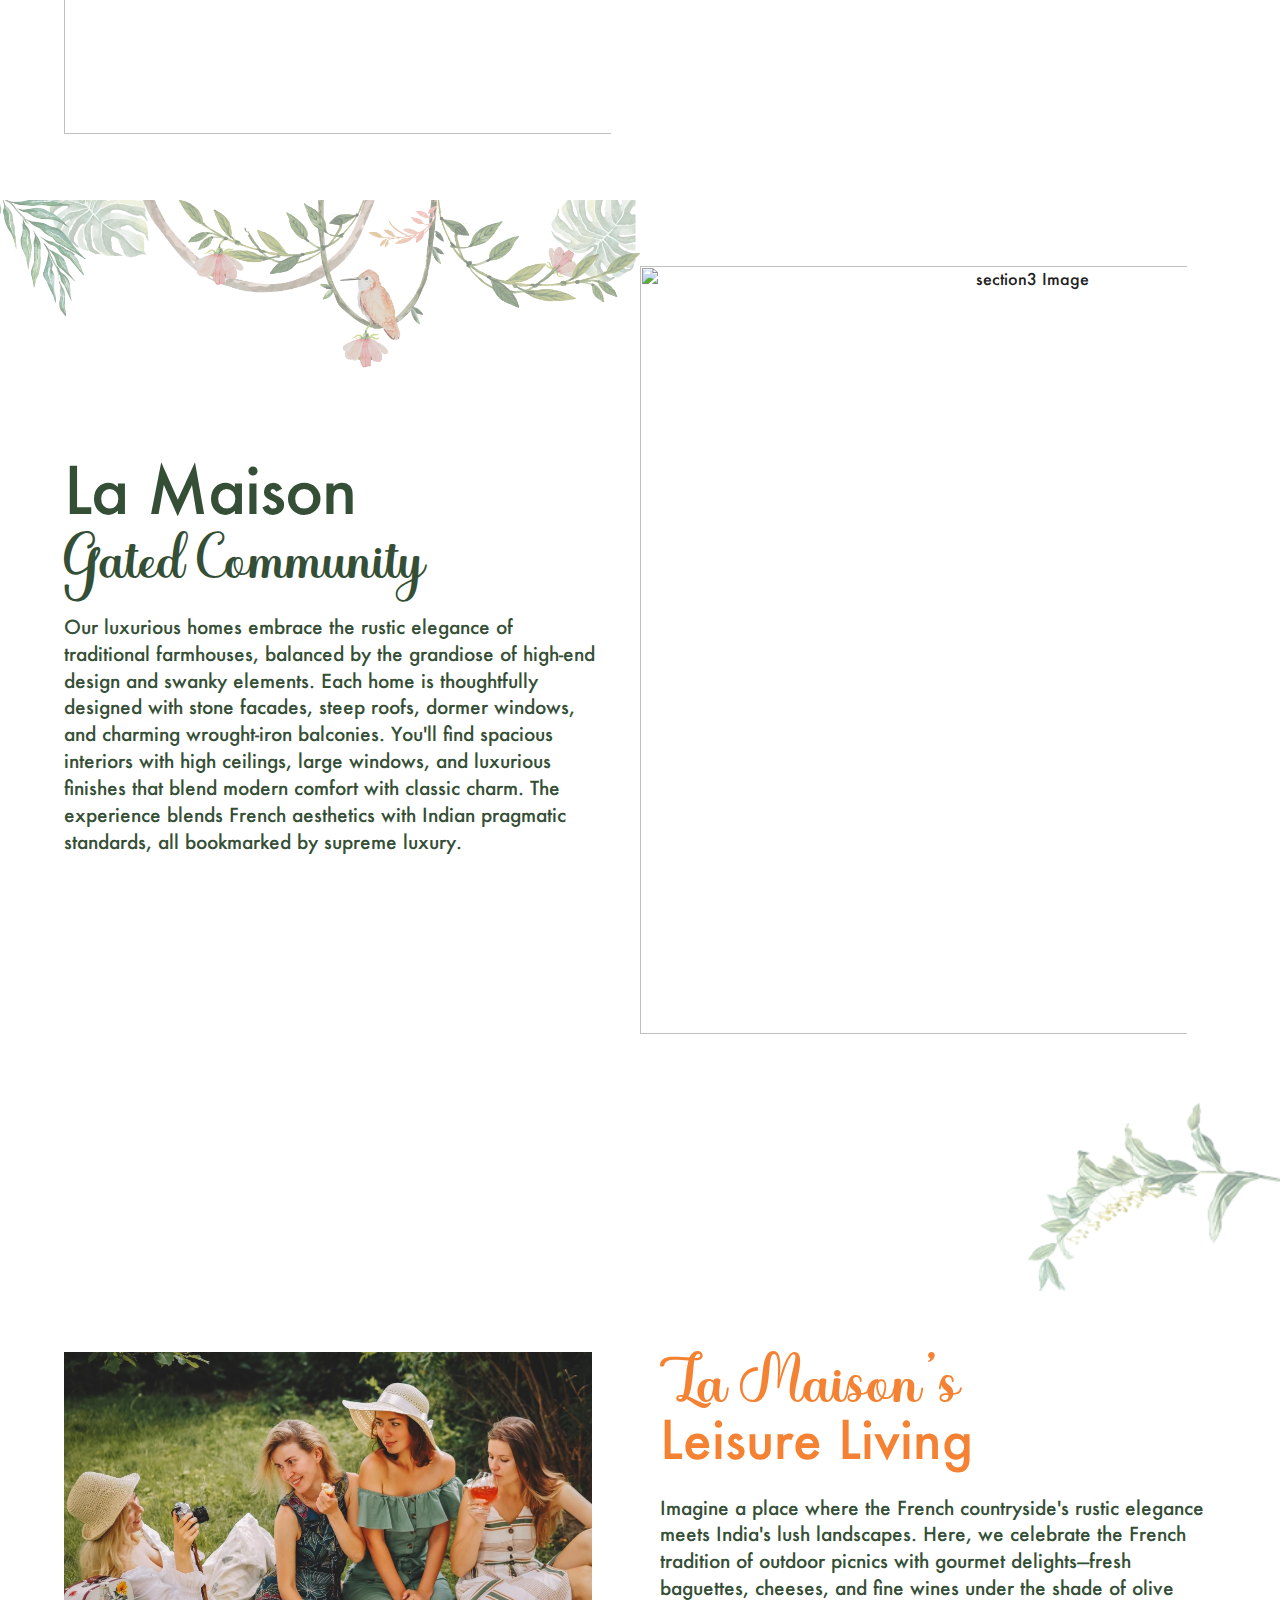
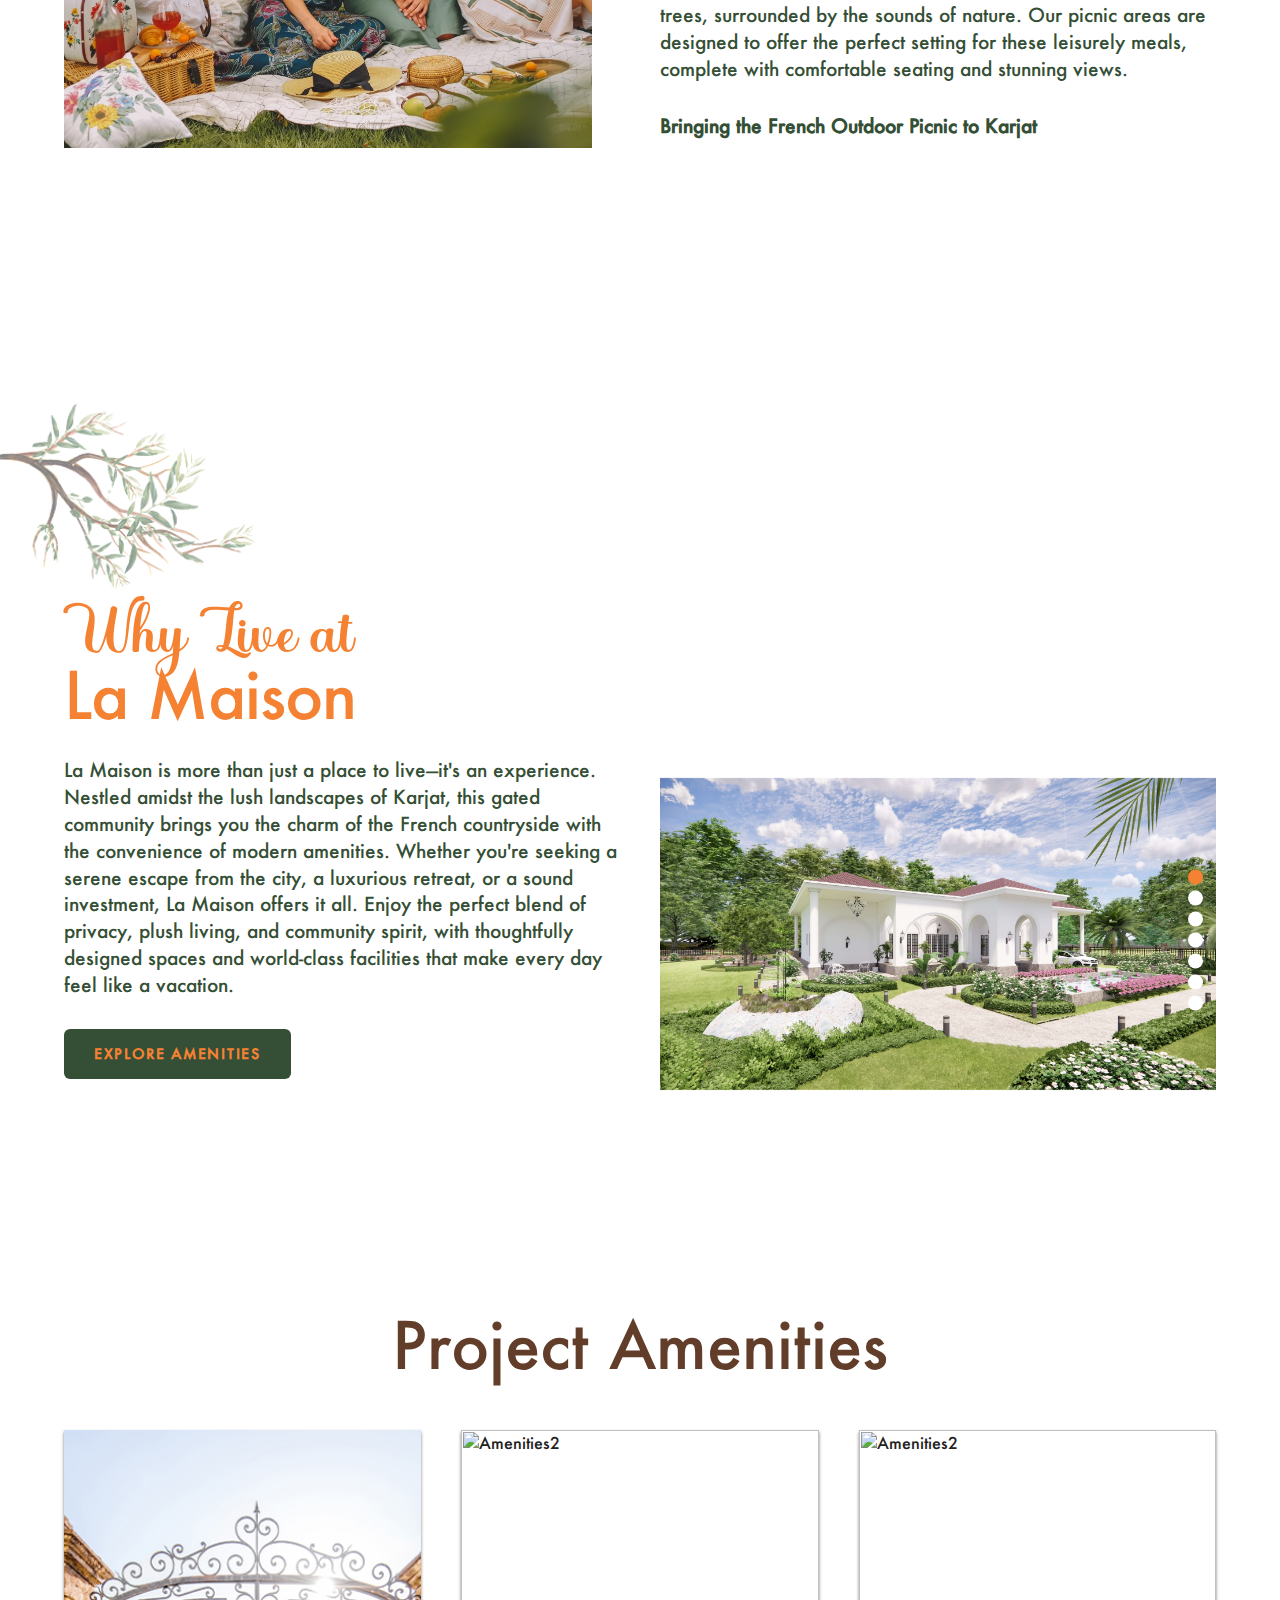
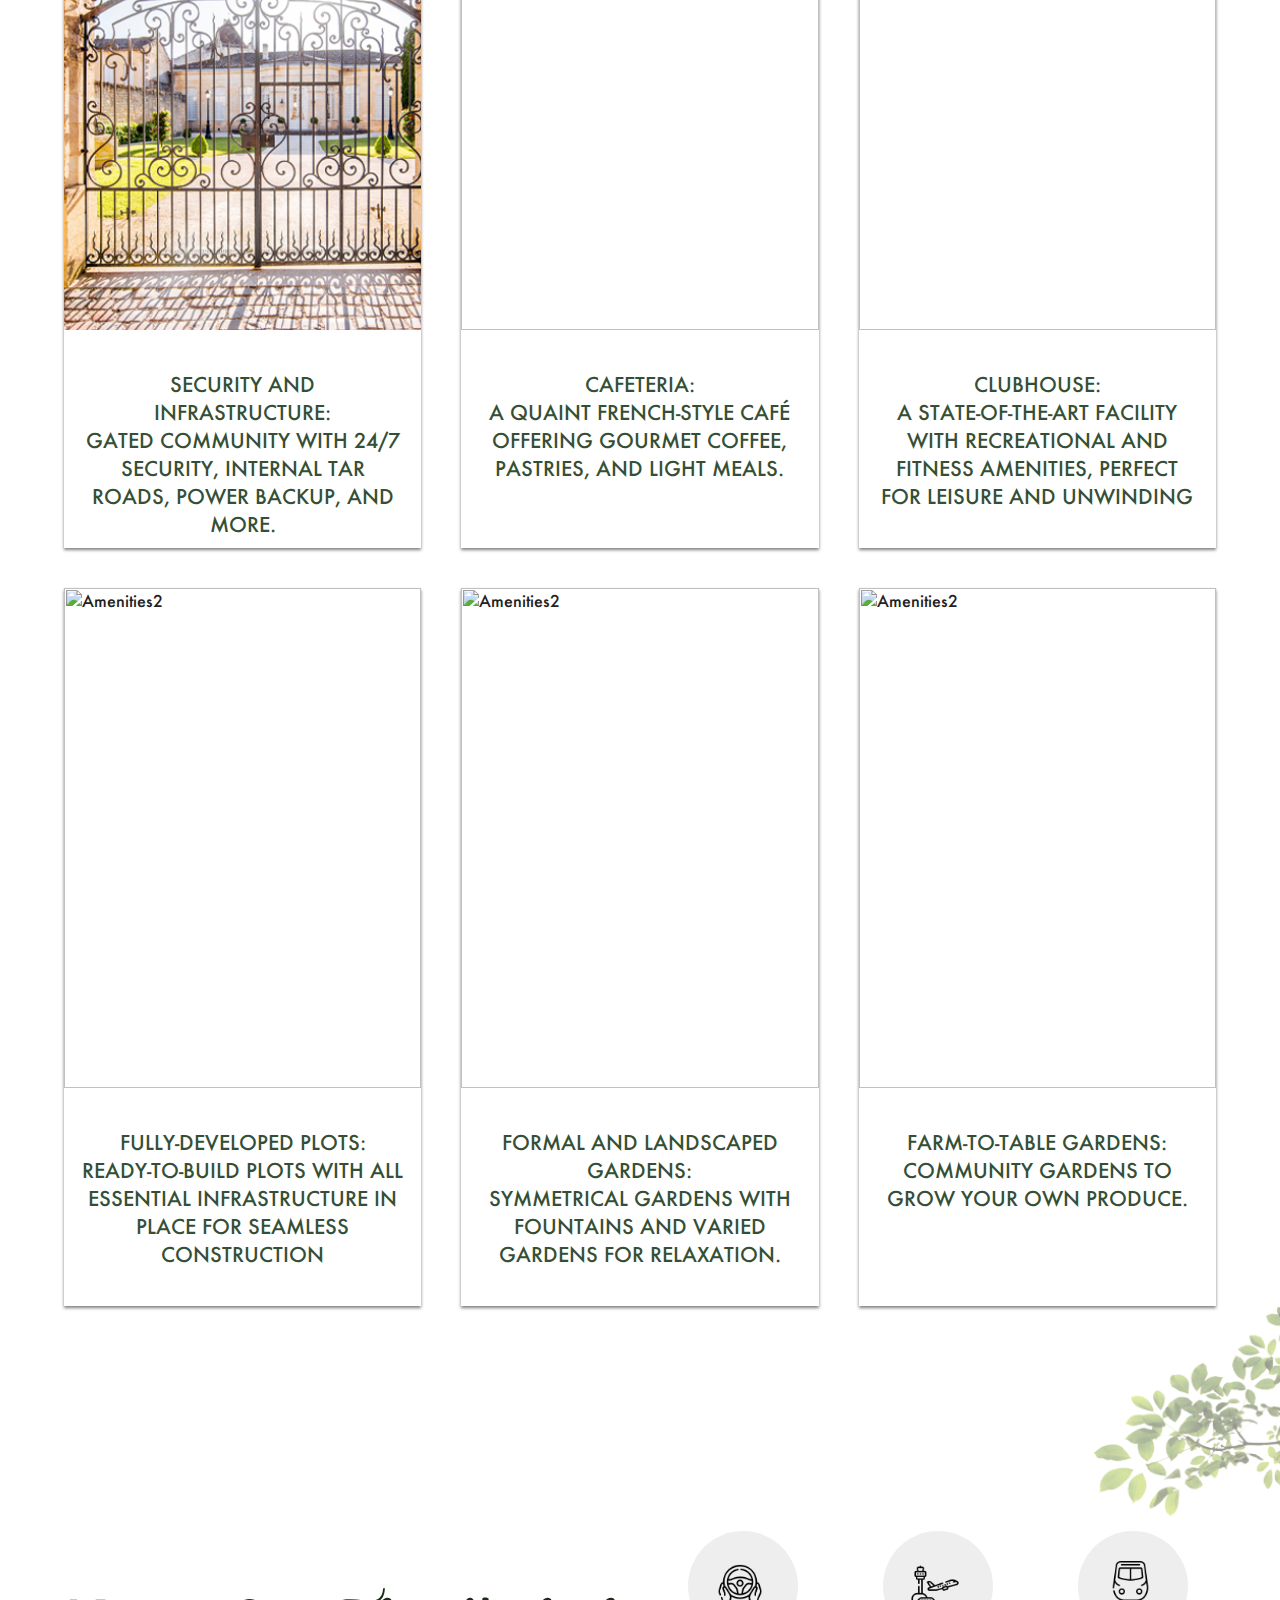
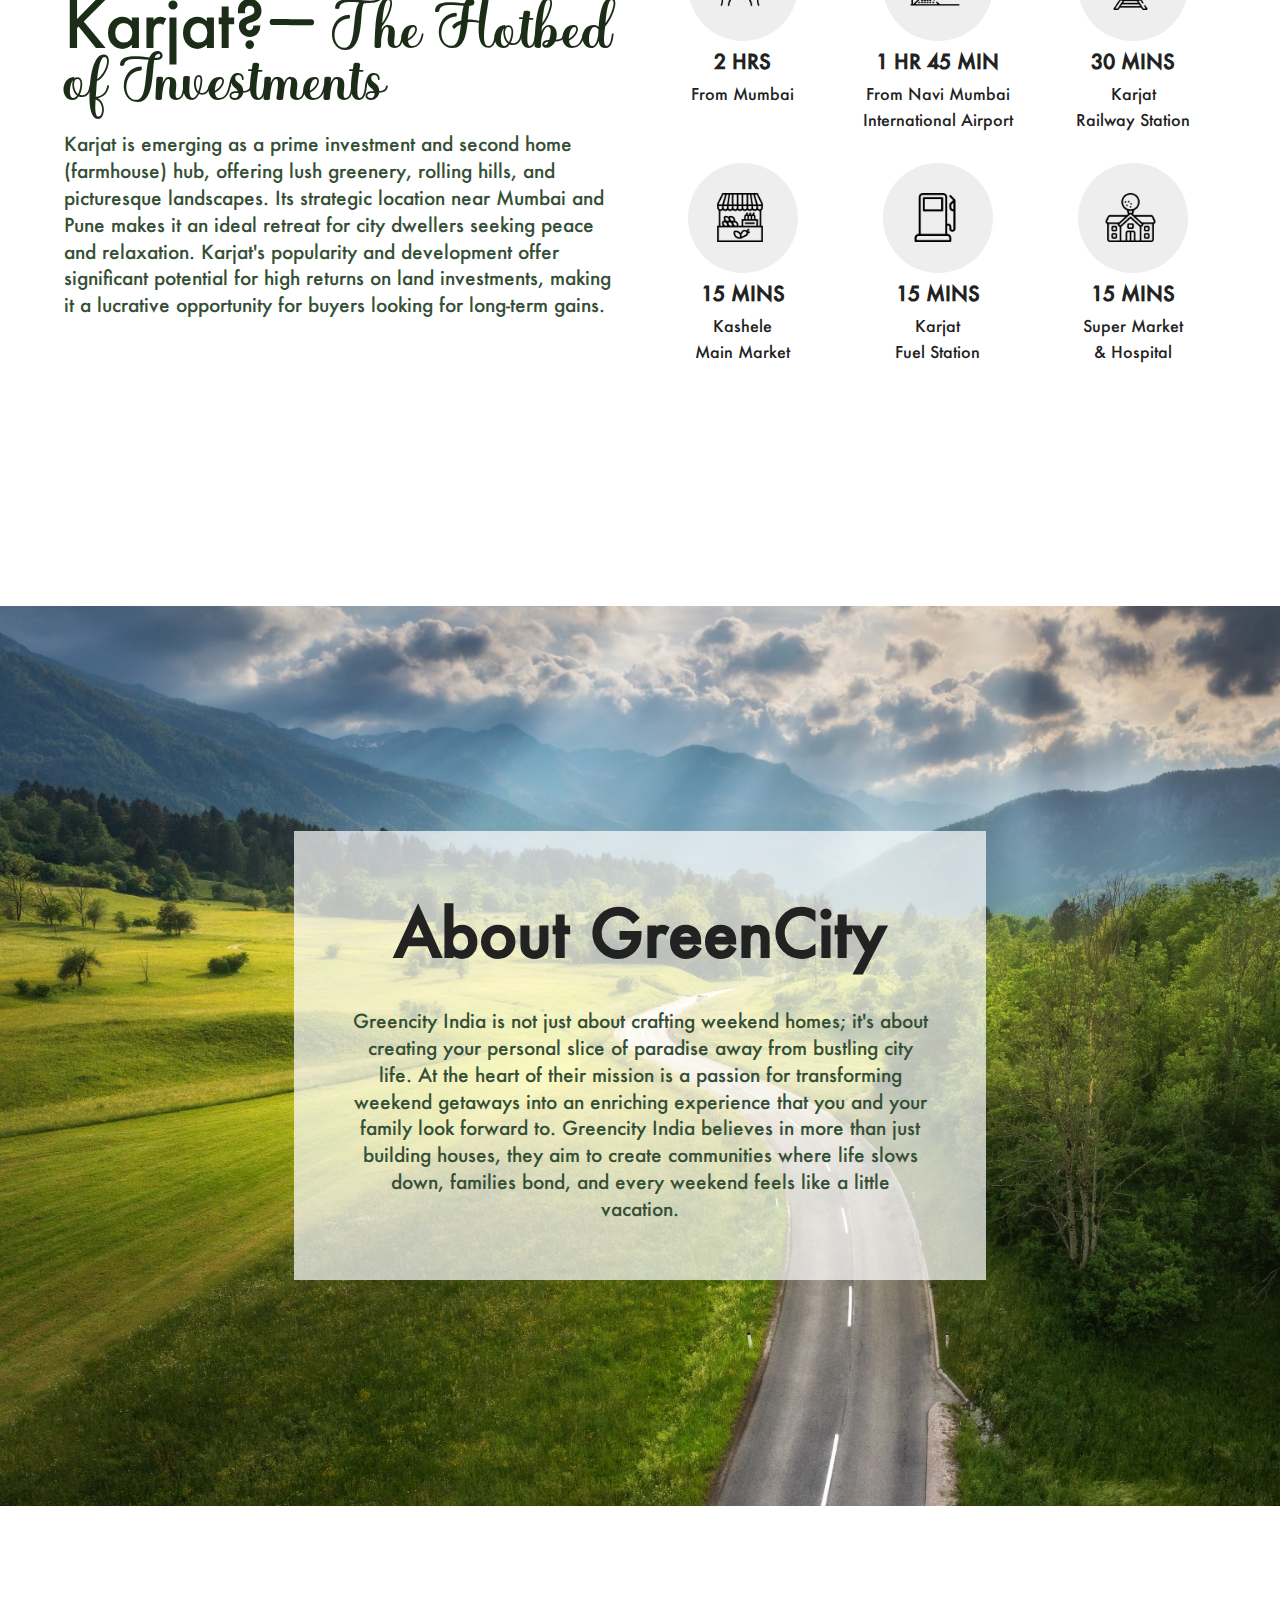
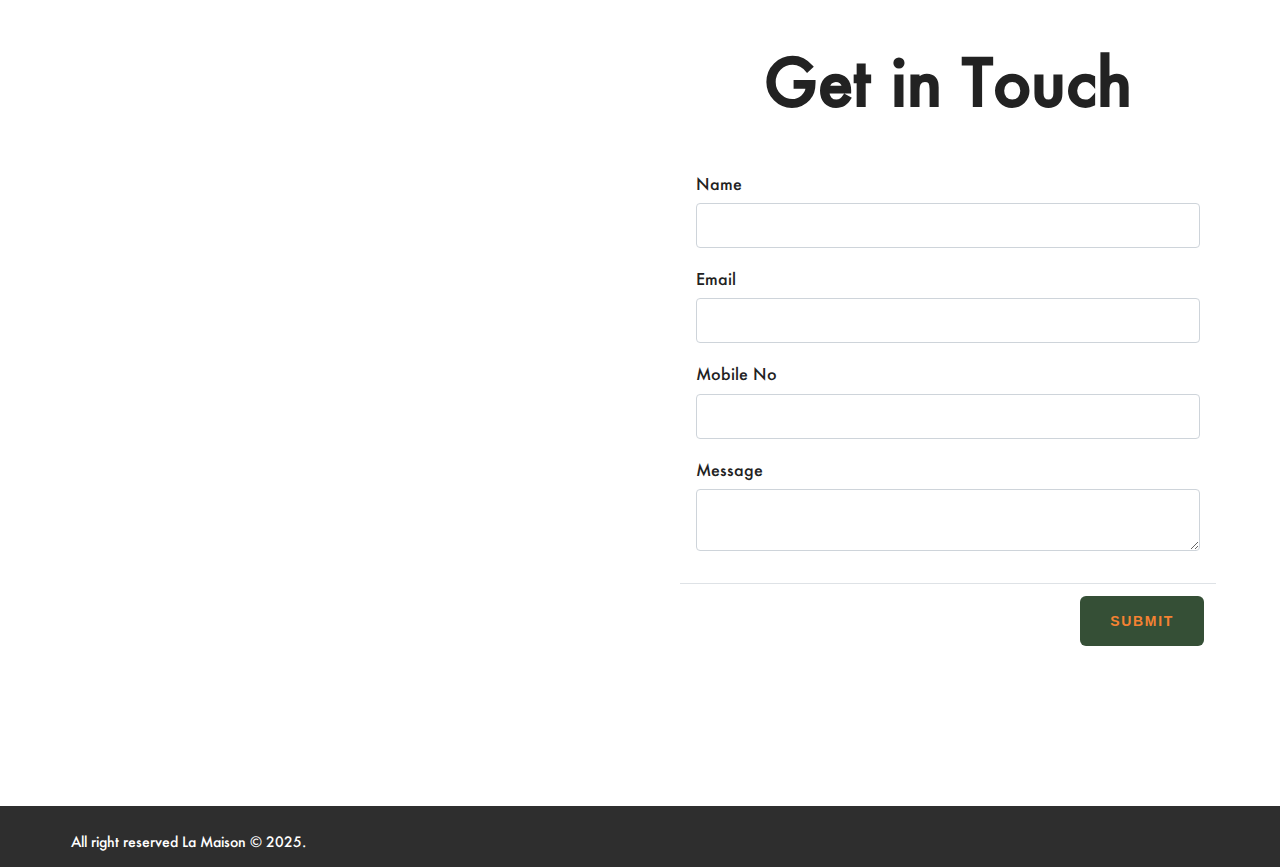
==== commit cea8112e: "all chnages" ====
--- a/index.html
+++ b/index.html
@@ -6,14 +6,14 @@
   <meta charset="utf-8">
   <meta http-equiv="X-UA-Compatible" content="IE=edge">
   <meta name="viewport" content="width=device-width, initial-scale=1, minimum-scale=1, maximum-scale=1">
-  <link rel="stylesheet" type="text/css" href="css/style.css">
-  <link href="https://unpkg.com/aos@2.3.1/dist/aos.css" rel="stylesheet">
-  <title>LA MAISON</title>
   <link
   rel="stylesheet"
   href="https://cdn.jsdelivr.net/npm/swiper@11/swiper-bundle.min.css"
 />
-
+  <link rel="stylesheet" type="text/css" href="css/style.css">
+  <link href="https://unpkg.com/aos@2.3.1/dist/aos.css" rel="stylesheet">
+  <title>LA MAISON</title>
+  
 
  </head>
 
@@ -27,8 +27,8 @@
      </a>
      <div class="col-10">
       <div class="pull-right header-call-me">
-       <a href="tel:+91777777777"><img src="images/phone-alt.svg" width="18">+91 777777777</a>
-       <a href="javascript:;" class="mg-lt-10 enq_click header-enquire-btn theme-btn">ENQUIRE NOW</a>
+       <a href="tel:+919219891011"><img src="images/phone-alt.svg" width="18">+919219891011</a>
+       <a href="#enquire-fomr" class="mg-lt-10 header-enquire-btn theme-btn">ENQUIRE NOW</a>
       </div>
      </div>
     </div>
@@ -46,11 +46,21 @@
     });
    });
   </script>
-  <section id="home" class="relative">
-   <img src="images/banner1.jpg" alt="Banner 1" class="banner-img">
+  <section class="sectionfh banner">
+    <div class="swiper mySwiper">
+      <div class="swiper-wrapper">
+        <div class="swiper-slide"><img src="images/banner1.jpg" alt="Banner 1" class="banner-img"></div>
+        <div class="swiper-slide"><img src="images/banner2.jpg" alt="Banner 1" class="banner-img"></div>
+      </div>
+      <div class="swiper-button-next"></div>
+      <div class="swiper-button-prev"></div>
+    </div>
+  </section>
+  <!-- <section id="home" class="relative">
+   
    <img src="images/banner2.jpg" alt="Banner2" class="banner-img">
-  </section>
-  <section class="sectionfh section1 pos-rel">
+  </section> -->
+  <section class="sectionfh section1 pos-rel sc">
     <img src="images/leaves1.png" alt="Leaves" class="bgimg">
     <div class="container">
       <div class="flex">
@@ -58,19 +68,18 @@
         <div class="homePlanWrapper">
           <h2 class="heading-font orange-text"> Meet La Maison </h2>
            <div>
-            <p class="secdesc"> <em>
+            <p class="description-text">
               An exquisite gated community in the heart of Karjat, <b>La Maison</b> is a luxurious enclave of private farmhouse plots, ranging from half an acre to one acre and above. Inspired by the serene and elegant French countryside estates, this is where time slows down and every moment is savoured, creating a haven of tranquillity and grandeur.
-             </em> </p>
-            <p class="secdesc">
-             <em> “Maison,” meaning “home” in French, reflects the essence of comfort and belonging. Grand arches, pristine white façades, and seamless indoor-outdoor spaces create a sanctuary of serenity. Maison Living is a perfect blend of sophistication and tranquility, where beauty, nature, and elegance exist in perfect harmony.
-              </em>
+             </p>
+            <p class="description-text">
+             “Maison,” meaning “home” in French, reflects the essence of comfort and belonging. Grand arches, pristine white façades, and seamless indoor-outdoor spaces create a sanctuary of serenity. Maison Living is a perfect blend of sophistication and tranquility, where beauty, nature, and elegance exist in perfect harmony.
             </p>
            </div>
          </div>
       </div>
     </div>
   </section>
-  <section class="sectionfh pos-rel section2">
+  <section class="sectionfh pos-rel section2 sc">
     <img src="images/bird-top.png" alt="Leaves" class="bgimg">
     <div class="container">
       <div class="flex">
@@ -78,49 +87,63 @@
           <h2 class="sec-title mg-tp-20" style="line-height: 0.8; color: rgb(53 79 54); font-size: 3rem">
            <span class="title-headding disp-block mg-bt-30 title-headding">La Maison</span> Gated Community
           </h2>
-          <p class="sec-heading mg-tp-20"> <em> Our luxurious homes embrace the rustic elegance of traditional farmhouses, balanced by the grandiose of high-end design and swanky elements. Each home is thoughtfully designed with stone facades, steep roofs, dormer windows, and charming wrought-iron balconies. You'll find spacious interiors with high ceilings, large windows, and luxurious finishes that blend modern comfort with classic charm. The experience blends French aesthetics with Indian pragmatic standards, all bookmarked by supreme luxury.
-         </em> </p>
+          <p class="description-text mg-tp-30"> Our luxurious homes embrace the rustic elegance of traditional farmhouses, balanced by the grandiose of high-end design and swanky elements. Each home is thoughtfully designed with stone facades, steep roofs, dormer windows, and charming wrought-iron balconies. You'll find spacious interiors with high ceilings, large windows, and luxurious finishes that blend modern comfort with classic charm. The experience blends French aesthetics with Indian pragmatic standards, all bookmarked by supreme luxury.
+         </p>
          </div>
          <div class="text-center"><img src="images/section4-image.jpg" alt="section3 Image" class="img-responsive"></div>
       </div>
     </div>
   </section>
-  <section class="sectionfh section1 pos-rel">
+  <section class="sectionfh section1 pos-rel sc">
     <img src="images/leaves1.png" alt="Leaves" class="bgimg">
     <div class="container">
       <div class="flex">
         <div class="text-center"><img src="images/section5-image.jpg" alt="section3 Image" class="img-responsive"></div>
         <div class="homePlanWrapper">
           <h2 class="sec-title" style="color: rgb(244, 130, 50)">La Maison’s<br><span>Leisure Living</span></h2>
-            <p class="sec-heading mg-tp-20" style="font-size: 1.2rem;color:rgb(53 79 54);text-align: justify; "><b><em>Imagine a place where the French countryside's rustic elegance meets India's lush landscapes. Here, we celebrate the French tradition of outdoor picnics with gourmet delights—fresh baguettes, cheeses, and fine wines under the shade of olive trees, surrounded by the sounds of nature. Our picnic areas are designed to offer the perfect setting for these leisurely meals, complete with comfortable seating and stunning views.
-            </em> </b> </p>
+            <p class="description-text mg-tp-30">Imagine a place where the French countryside's rustic elegance meets India's lush landscapes. Here, we celebrate the French tradition of outdoor picnics with gourmet delights—fresh baguettes, cheeses, and fine wines under the shade of olive trees, surrounded by the sounds of nature. Our picnic areas are designed to offer the perfect setting for these leisurely meals, complete with comfortable seating and stunning views.
+            </p>
             <h2>
-              <p style="font-size: 2rem; color: rgb(53 79 54);" class="mg-tp-20"> Bringing the French Outdoor Picnic to Karjat </p>
+              <p class="mg-tp-30 description-text"> Bringing the French Outdoor Picnic to Karjat </p>
             </h2>
          </div>
       </div>
     </div>
   </section>
-  <section class="sectionfh pos-rel section2 sec3">
+  <section class="sectionfh pos-rel section2 sec3 sc">
     <img src="images/Leaves.png" alt="Leaves" class="bgimg">
     <div class="container">
       <div class="flex">
         <div>
           <h2 class="sec-title mg-tp-20" style="color: rgb(244 130 50)"> Why Live at<br><span class="title-headding" style="line-height: 1">La Maison</span> </h2>
-          <p class="sec-heading mg-tp-40" style=" font-size: 1.2rem; color: rgb(53 79 54); text-align: justify;line-height: 1.4; "> <b><em> La Maison is more than just a place to live—it's an experience. Nestled amidst the lush landscapes of Karjat, this gated community brings you the charm of the French countryside with the convenience of modern amenities. Whether you're seeking a serene escape from the city, a luxurious retreat, or a sound investment, La Maison offers it all. Enjoy the perfect blend of privacy, plush living, and community spirit, with thoughtfully designed spaces and world-class facilities that make every day feel like a vacation.</em> </b> </p>
+          <p class="description-text mg-tp-30"> La Maison is more than just a place to live—it's an experience. Nestled amidst the lush landscapes of Karjat, this gated community brings you the charm of the French countryside with the convenience of modern amenities. Whether you're seeking a serene escape from the city, a luxurious retreat, or a sound investment, La Maison offers it all. Enjoy the perfect blend of privacy, plush living, and community spirit, with thoughtfully designed spaces and world-class facilities that make every day feel like a vacation.</p>
           <a href="#amenites" rel="explore-amenities" class="scrol-down theme-btn mg-tp-30 mg-bt-30" data-event-category="Section" data-event-action="Click" data-event-name="EXPLORE AMENITIES">EXPLORE AMENITIES</a> 
         </div>
-         <div class="text-center"><img src="images/section6-image.jpg" alt="section3 Image" class="img-responsive"></div>
-      </div>
-    </div>
-  </section>
-  <section id="amenites" class="amenities-section">
+         <div class="text-center">
+          <div class="swiper-container mySwiperVertical" pagination="true" pagination-clickable="true">
+            <div class="swiper-wrapper">
+                <div class="swiper-slide"><img src="images/Karjat Villa_ 4.jpg" alt=""></div>
+                <div class="swiper-slide"><img src="images/Karjat Villa_ 5.jpg" alt=""></div>
+                <div class="swiper-slide"><img src="images/Karjat Villa_ 6.jpg" alt=""></div>
+                <div class="swiper-slide"><img src="images/Karjat Villa_ 7.jpg" alt=""></div>
+                <div class="swiper-slide"><img src="images/Karjat Villa_ 8.jpg" alt=""></div>
+                <div class="swiper-slide"><img src="images/Karjat Villa_ 9.jpg" alt=""></div>
+                <div class="swiper-slide"><img src="images/Karjat Villa_ 10.jpg" alt=""></div>
+            </div>
+          
+            <div class="swiper-pagination"></div>
+        </div>
+          
+      </div>
+    </div>
+  </section>
+  <section id="amenites" class="amenities-section sc">
     <div class="container">
       <h2 class="heading-font text-center brown-text">Project Amenities</h2>
       <div class="grid">
         <div>
           <img src="images/amenities1.jpg" alt="Amenities">
-          <p class="text-center">SECURITY AND INFRASTRUCTURE: <br>
+          <p class="text-center description-text">SECURITY AND INFRASTRUCTURE: <br>
             GATED COMMUNITY WITH
             24/7 SECURITY, INTERNAL
             TAR ROADS, POWER BACKUP,
@@ -129,11 +152,11 @@
         </div>
         <div>
           <img src="images/amenities2.jpg" alt="Amenities2">
-          <p class="text-center">CAFETERIA: <br>A QUAINT FRENCH-STYLE CAFÉ OFFERING GOURMET COFFEE, PASTRIES, AND LIGHT MEALS.</p>
+          <p class="text-center description-text">CAFETERIA: <br>A QUAINT FRENCH-STYLE CAFÉ OFFERING GOURMET COFFEE, PASTRIES, AND LIGHT MEALS.</p>
         </div>
         <div>
           <img src="images/amenities3.jpg" alt="Amenities2">
-          <p class="text-center">CLUBHOUSE: <br>
+          <p class="text-center description-text">CLUBHOUSE: <br>
             A STATE-OF-THE-ART FACILITY WITH
             RECREATIONAL AND FITNESS
             AMENITIES, PERFECT FOR LEISURE AND
@@ -141,7 +164,7 @@
         </div>
         <div>
           <img src="images/amenities4.jpg" alt="Amenities2">
-          <p class="text-center">FULLY-DEVELOPED PLOTS: <br>
+          <p class="text-center description-text">FULLY-DEVELOPED PLOTS: <br>
             READY-TO-BUILD PLOTS
             WITH ALL ESSENTIAL
             INFRASTRUCTURE IN PLACE
@@ -150,7 +173,7 @@
         </div>
         <div>
           <img src="images/amenities5.jpg" alt="Amenities2">
-          <p class="text-center">FORMAL AND LANDSCAPED GARDENS: <br>
+          <p class="text-center description-text">FORMAL AND LANDSCAPED GARDENS: <br>
             SYMMETRICAL GARDENS WITH
             FOUNTAINS AND VARIED GARDENS
             FOR RELAXATION.
@@ -158,20 +181,20 @@
         </div>
         <div>
           <img src="images/amenities6.jpg" alt="Amenities2">
-          <p class="text-center">FARM-TO-TABLE GARDENS: <br>
+          <p class="text-center description-text">FARM-TO-TABLE GARDENS: <br>
             COMMUNITY GARDENS TO GROW YOUR
             OWN PRODUCE.</p>
         </div>
       </div>
     </div>
   </section>
-  <section class="sectionfh pos-rel section1">
+  <section class="sectionfh pos-rel section1 sc">
     <img src="images/leave3.png" alt="Leaves" class="bgimg">
     <div class="container">
       <div class="flex">
         <div>
             <h2 class="sec-title"><span class="title-headding" style="line-height: 1">Karjat?</span>— The Hotbed of Investments </h2>
-            <p class="sec-heading mg-tp-20" style="font-size: 1.2rem; color: rgb(53 79 54); text-align: justify"> <b><em> Karjat is emerging as a prime investment and second home (farmhouse) hub, offering lush greenery, rolling hills, and picturesque landscapes. Its strategic location near Mumbai and Pune makes it an ideal retreat for city dwellers seeking peace and relaxation. Karjat's popularity and development offer significant potential for high returns on land investments, making it a lucrative opportunity for buyers looking for long-term gains.</em> </b> </p>
+            <p class="description-text mg-tp-20">Karjat is emerging as a prime investment and second home (farmhouse) hub, offering lush greenery, rolling hills, and picturesque landscapes. Its strategic location near Mumbai and Pune makes it an ideal retreat for city dwellers seeking peace and relaxation. Karjat's popularity and development offer significant potential for high returns on land investments, making it a lucrative opportunity for buyers looking for long-term gains.</p>
          </div>
          <div class="text-center">
           <ul class="location-list">
@@ -222,11 +245,45 @@
     <div class="container">
       <div class="wrap">
         <h2 class="heading-font text-center mg-bt-30">About GreenCity </h2>
-        <p class="sec-heading text-center"> <b><em> Greencity India is not just about crafting weekend homes; it's about creating your personal slice of paradise away from bustling city life. At the heart of their mission is a passion for transforming weekend getaways into an enriching experience that you and your family look forward to. Greencity India believes in more than just building houses, they aim to create communities where life slows down, families bond, and every weekend feels like a little vacation.</em> </b> </p>
-      </div>
-    </div>
-  </section>
-
+        <p class="description-text text-center"> Greencity India is not just about crafting weekend homes; it's about creating your personal slice of paradise away from bustling city life. At the heart of their mission is a passion for transforming weekend getaways into an enriching experience that you and your family look forward to. Greencity India believes in more than just building houses, they aim to create communities where life slows down, families bond, and every weekend feels like a little vacation.</p>
+      </div>
+    </div>
+  </section>
+  <section class="sectionfh" id="enquire-fomr">
+    <div class="container">
+     <div class="flex">
+      <div>
+        <iframe src="https://www.google.com/maps/embed?pb=!1m18!1m12!1m3!1d30175.067239524753!2d73.45243541943172!3d19.024858758804218!2m3!1f0!2f0!3f0!3m2!1i1024!2i768!4f13.1!3m3!1m2!1s0x3bdd580ccf7b36bd%3A0xe98ef972261105ab!2sDhotre%2C%20Maharashtra%20410201!5e0!3m2!1sen!2sin!4v1740502501665!5m2!1sen!2sin" width="600" height="450" style="border:0;" allowfullscreen="" loading="lazy" referrerpolicy="no-referrer-when-downgrade"></iframe>
+      </div>
+      <div>
+        <h2 class="heading-font text-center mg-bt-30">Get in Touch </h2>
+        <form id="contactform">
+          <div class="modal-body">
+           <div class="mb-3">
+            <label for="name" class="form-label">Name</label>
+            <input class="form-control required" type="text" id="name" name="name" required>
+           </div>
+           <div class="mb-3">
+            <label for="email" class="form-label">Email</label>
+            <input class="form-control required" type="email" id="email" name="email" required>
+           </div>
+           <div class="mb-3">
+            <label for="mobile" class="form-label">Mobile No</label>
+            <input class="form-control required" maxlength="10" minlength="10" type="number" id="mobile" name="mobile" required>
+           </div>
+           <div class="mb-3">
+            <label for="message" class="form-label">Message</label>
+            <textarea class="form-control" id="message" name="message" required></textarea>
+           </div>
+          </div>
+          <div class="modal-footer">
+           <button type="submit" class="theme-btn">Submit</button>
+          </div>
+         </form>
+      </div>
+     </div>
+    </div>
+  </section>
   <footer>
    <div id="footerbottom" class="col-12">
     <div class="container">
@@ -239,7 +296,7 @@
     </div>
    </div>
   </footer>
-  <div id="overlay">
+  <!-- <div id="overlay">
    <div id="popup">
     <div class="brochure-form-wrapper">
      <div class="modal-header">
@@ -271,80 +328,24 @@
      </form>
     </div>
    </div>
-  </div>
+  </div> -->
   <div class="footer-link">
-   <a href="tel:+91777777777" class="footer-call-me" data-event-category="Footer" data-event-action="Click" data-event-name="Call me"><img src="images/phone-alt.svg" width="18">+91 777777777</a>
-   <a href="javascript:;" class="enquire-btn enq_click" data-event-category="Footer" data-event-action="Click" data-event-name="ENQUIRE NOW">ENQUIRE NOW</a>
+   <a href="tel:+919219891011" class="footer-call-me" data-event-category="Footer" data-event-action="Click" data-event-name="Call me"><img src="images/phone-alt.svg" width="18">+919219891011</a>
+   <a href="#enquire-fomr" class="enquire-btn" data-event-category="Footer" data-event-action="Click" data-event-name="ENQUIRE NOW">ENQUIRE NOW</a>
   </div>
 
   
  </body>
- <link
-  rel="stylesheet"
-  href="https://cdn.jsdelivr.net/npm/swiper@11/swiper-bundle.min.css" />
 
  <script src="https://cdn.jsdelivr.net/npm/swiper@11/swiper-bundle.min.js"></script>
  <script src="js/jquery.min.js"></script>
   <script src="js/jquery.validate.min.js"></script>
   <script src="js/customOnePageScroll.js"></script>
-  <!-- <script src="js/jquery.colorbox-min.js"></script> -->
  <script src="js/app.js"></script>
- <script src="https://cdn.jsdelivr.net/npm/swiper@11/swiper-bundle.min.js"></script>
+<script src="https://unpkg.com/fullpage.js/dist/fullpage.min.js"></script>
 
  <script>
-  // AOS.init();
-  const swiper = new Swiper('.swiper', {
-   speed: 4000,
-   spaceBetween: 0,
-   loop: true,
-   slidesPerView: 1,
-   autoplay: {
-    delay: 1000,
-    disableOnInteraction: false,
-   },
-  });
-  var mySwiper = new Swiper ('.swiper-container', {
-    direction: 'vertical',
-    effect: "fade",
-    slidesPerView: 1,
-    direction: "vertical",
-      pagination: {
-        el: ".swiper-pagination",
-        clickable: true,
-      },
-    loop: true,
-    autoplay: {
-        delay: 5000,
-        disableOnInteraction: true,
-    },
-});
-
-document.getElementById("contactForm").addEventListener("submit", function(event) {
-    event.preventDefault();
-    
-    var formData = {
-      name: document.getElementById("name").value,
-      mobile: document.getElementById("mobile").value,
-      email: document.getElementById("email").value,
-      message: document.getElementById("message").value
-    };
-
-    fetch("https://script.google.com/macros/s/AKfycbzBPFd1s-MclrCTRGdabOXI_dQKJkKt4fZXBg9WBdJyImsWxrR-yF48FGPsEVwmPZVHeQ/exec", {
-      method: "POST",
-      body: JSON.stringify(formData),
-      headers: { "Content-Type": "application/json" }
-    })
-    .then(response => response.json())
-    .then(data => {
-      if (data.status === "success") {
-        window.location.href = "thankyou.html"; // Redirect on success
-      } else {
-        alert("Error submitting form.");
-      }
-    })
-    .catch(error => console.error("Error:", error));
-  });
-
+  
  </script>
 
 </html>
--- a/css/style.css
+++ b/css/style.css
@@ -93,15 +93,16 @@
 .vert-middle{vertical-align:middle}
 .disp-block{display:block}
 header{z-index:99999}
-header .col-12{padding:7px 0 15px}
-header{position:absolute;top:0;left:0;width:100%;background-color:transparent;transition:all .6s ease-in-out}
+/* header .col-12{padding:7px 0 15px} */
+header{position:absolute;top:0;left:0;width:100%;background-color: #e5e5e5;;transition:all .6s ease-in-out}
 .sticky-header{box-shadow:0 0 5px grey;background-color:transparent}
 .header-top,.menu-links{padding-bottom:4px!important;text-align:right}
 .nav-links{text-align:right;margin-top:-5px;display:inline-block}
 .nav-links li{list-style:none;display:inline-block}
 header .nav-links li a.active:after{background-color:#ff9429;content:"";width:100%;height:4px;left:0;bottom:-4px;position:absolute}
-.swiper-slide img{width:100%;min-height:400px;object-fit:cover}
+.swiper-slide img{width:100% !important;min-height:600px !important;object-fit:cover;padding: 0 !important;}
 .nav-links li a{cursor:pointer;margin-right:18px;padding-bottom:11px;position:relative;font-size:14px;font-weight:600;color:#707070;display:block}
+.swiper-pagination-vertical.swiper-pagination-bullets, .swiper-vertical>.swiper-pagination-bullets{right: 6%; top: 60%;}
 .nav-links li a.active{color:#ff9429;font-weight:600}
 .has-submenu{position:relative}
 .has-submenu a{font-weight:600!important;color:#ff9429!important}
@@ -260,7 +261,7 @@
     margin: 0 auto;
     /* overflow-y: hidden ; */
 }
-
+.description-text{font-size: 1.2rem; color: rgb(53 79 54);}
 .swiper-container .swiper-pagination-bullet{width: 15px;height: 15px;background: #fff;opacity: 1;}
 .swiper-container .swiper-pagination-bullet-active{background:rgb(244 130 50);}
 @media screen and (max-width:768px){
@@ -345,6 +346,22 @@
 /* Mobile Adjustments */
 .greencity .wrap{width: 60%; margin: 0 auto;background: rgba(255,255,255,.7);padding: 5%;}
 .greencity{background: url('../images/sectionlast-image.jpg') no-repeat;background-size: cover;}
+html { /* body won't work ¯\_(ツ)_/¯ */
+  scroll-snap-type: y mandatory;
+  scroll-behavior: smooth;
+}
+section {
+  scroll-snap-align: start;
+}
+.sectionfh.banner img {
+  width: 100% !important;
+  /* min-height: 100%; */
+  height: 90% !important;
+  object-fit: cover !important;
+  padding: 0 !important;
+}
+.sectionfh .mySwiperVertical img{}
+.sectionfh.banner{padding: 0;}
 @media (max-width: 768px) {
   .sectionfh {
     min-height: auto; /* Auto height for content */
@@ -420,6 +437,8 @@
 .leave-obj-4{top:-50px!important}
 .disclaimer-popup{position:fixed;bottom:0;background-color:#fff;color:#000;border-radius:0;padding:20px;text-align:center;z-index:99999;display:none;left:0;height:100%;width:100%}
 .homePlanWrapper{margin-top: 1.5rem;}
+.banner-img{height: auto;}
+img.sidelogo{width: 20%;margin: 0}
 }
 @media only screen and (max-width:498px){
 .title-headding{font-size:5rem;letter-spacing:-5px}
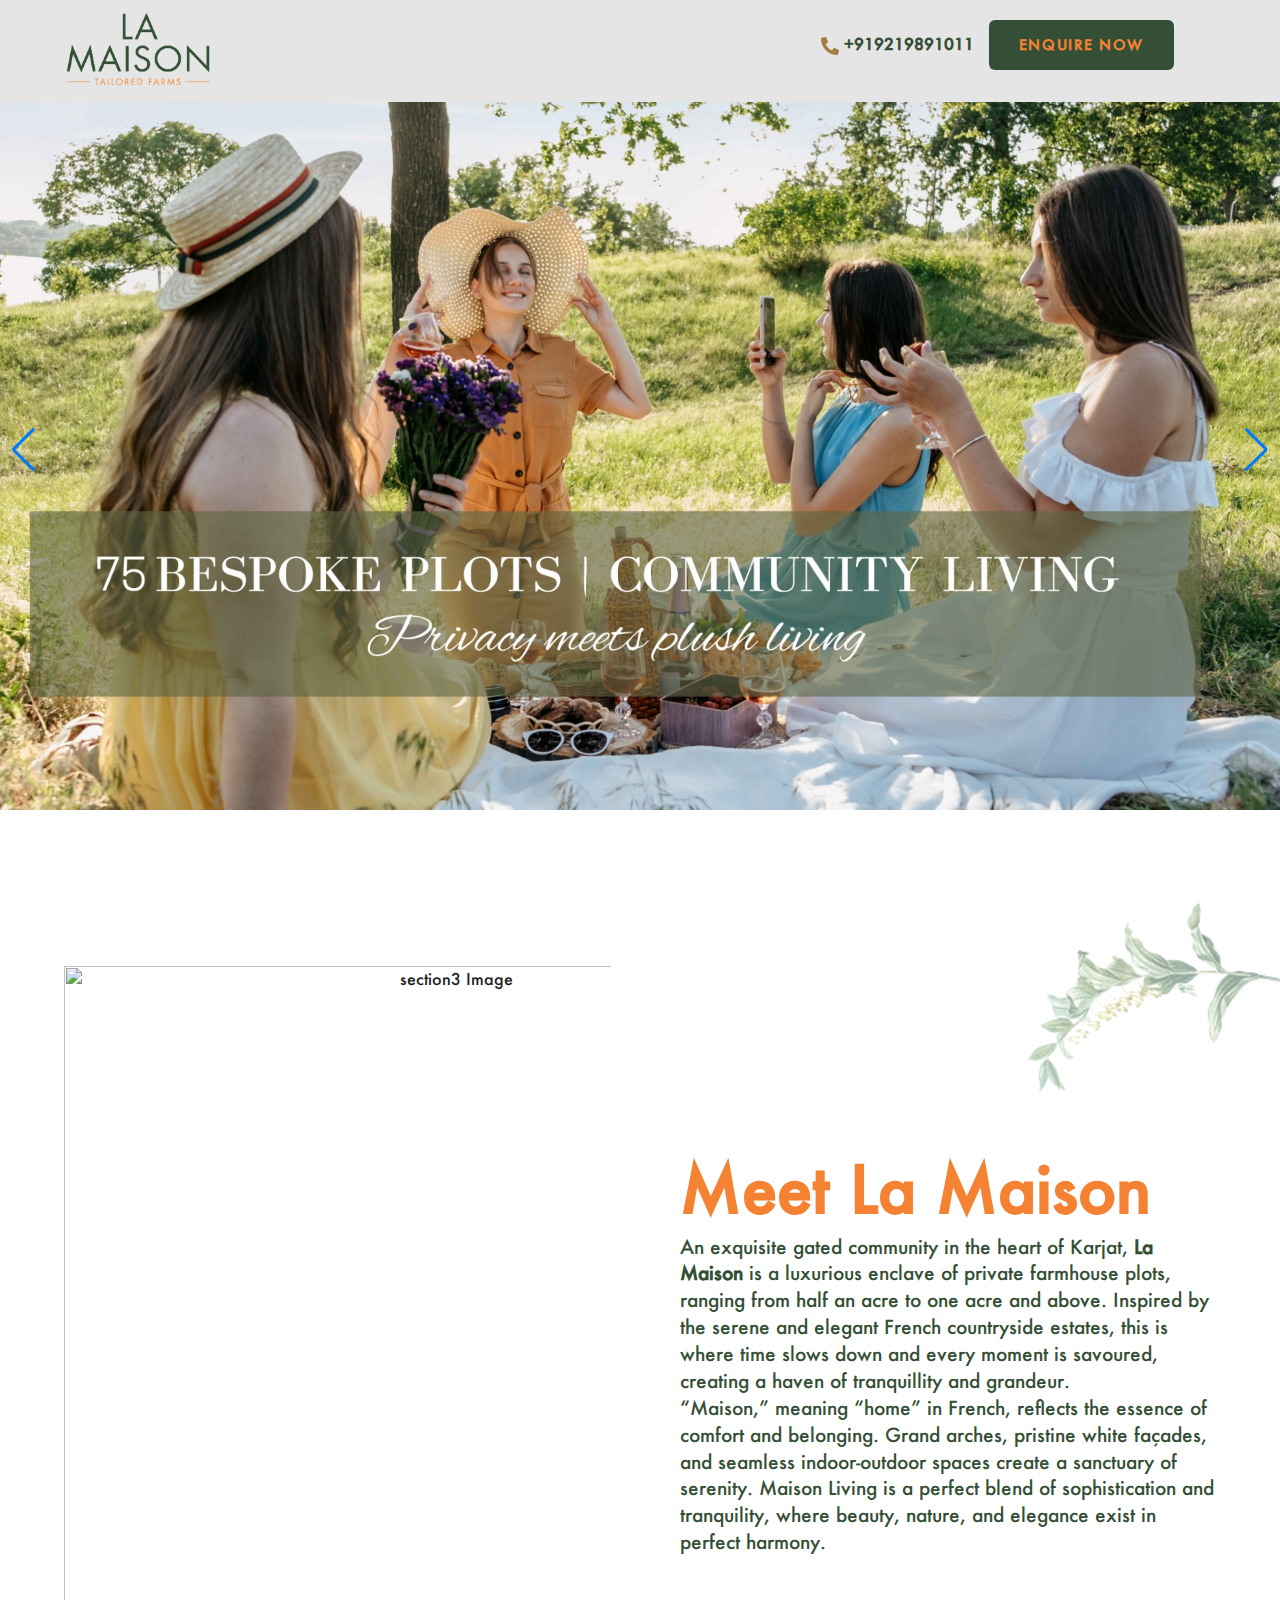
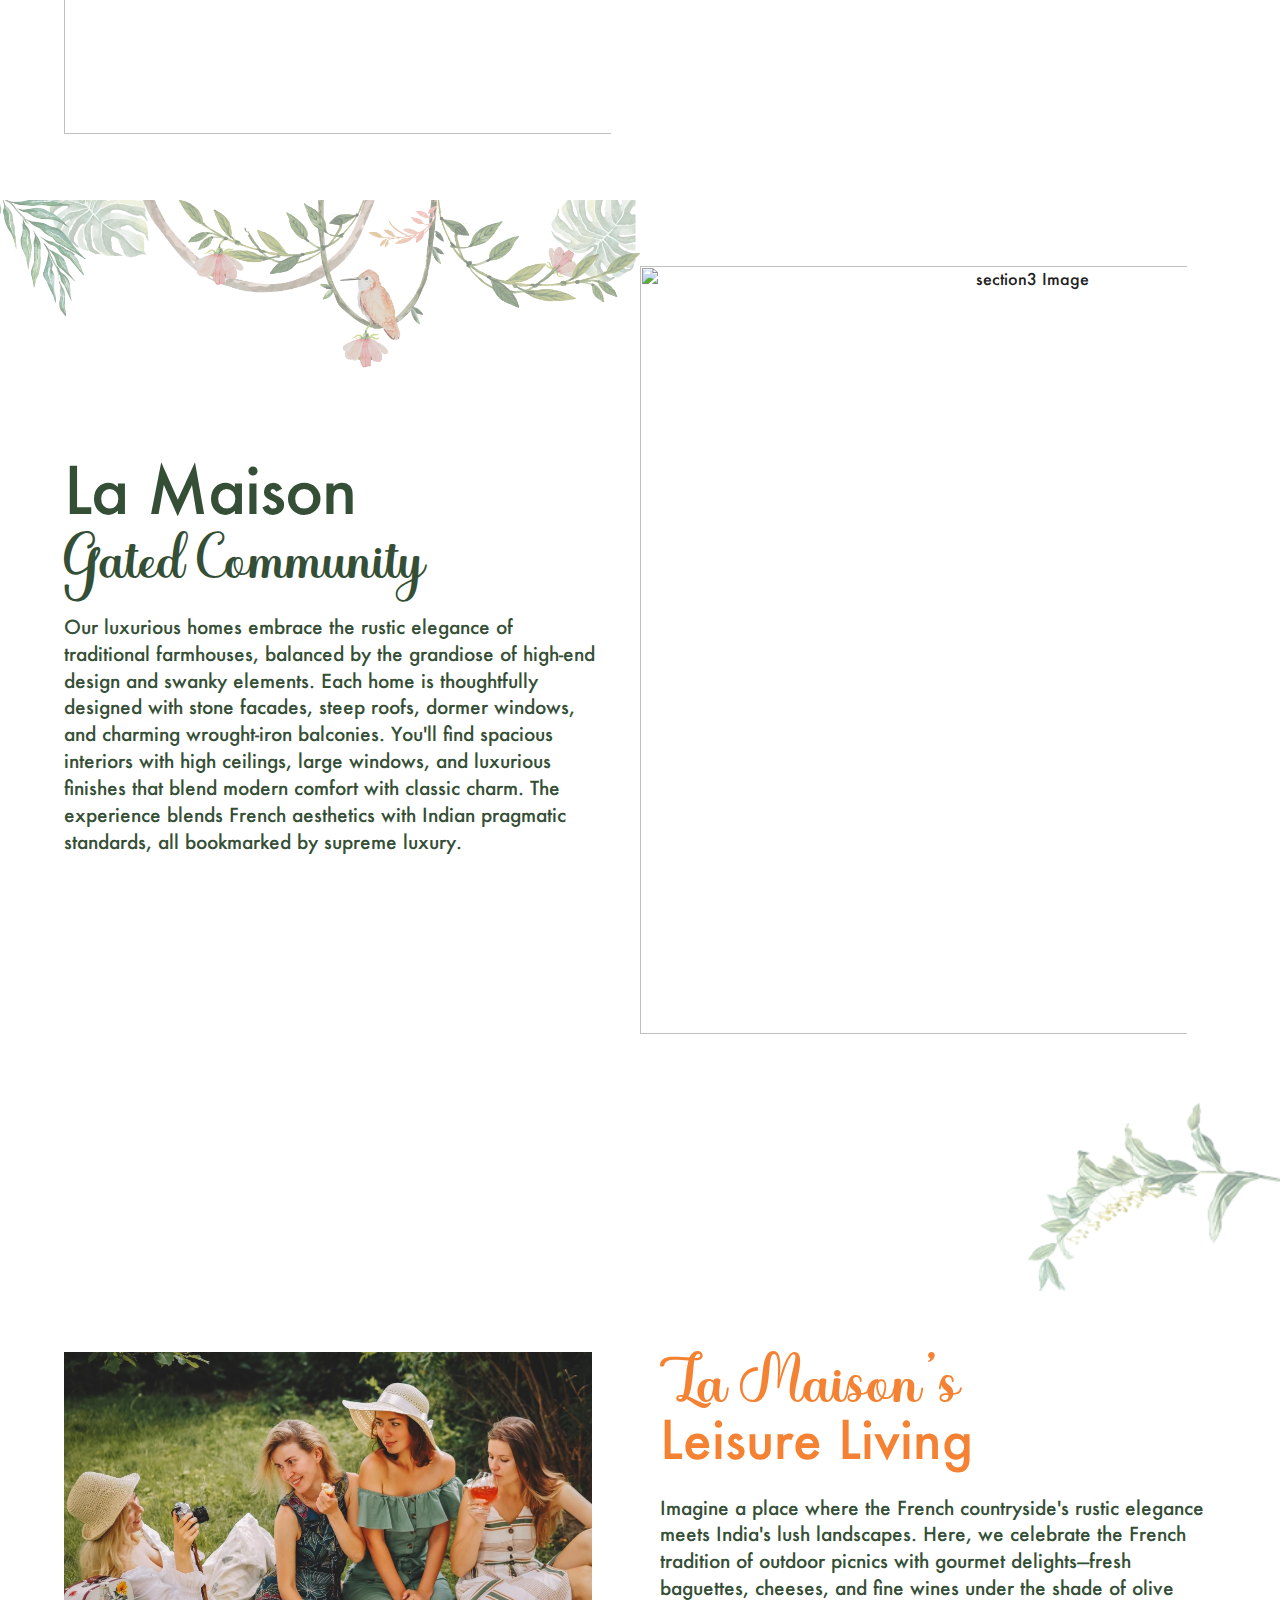
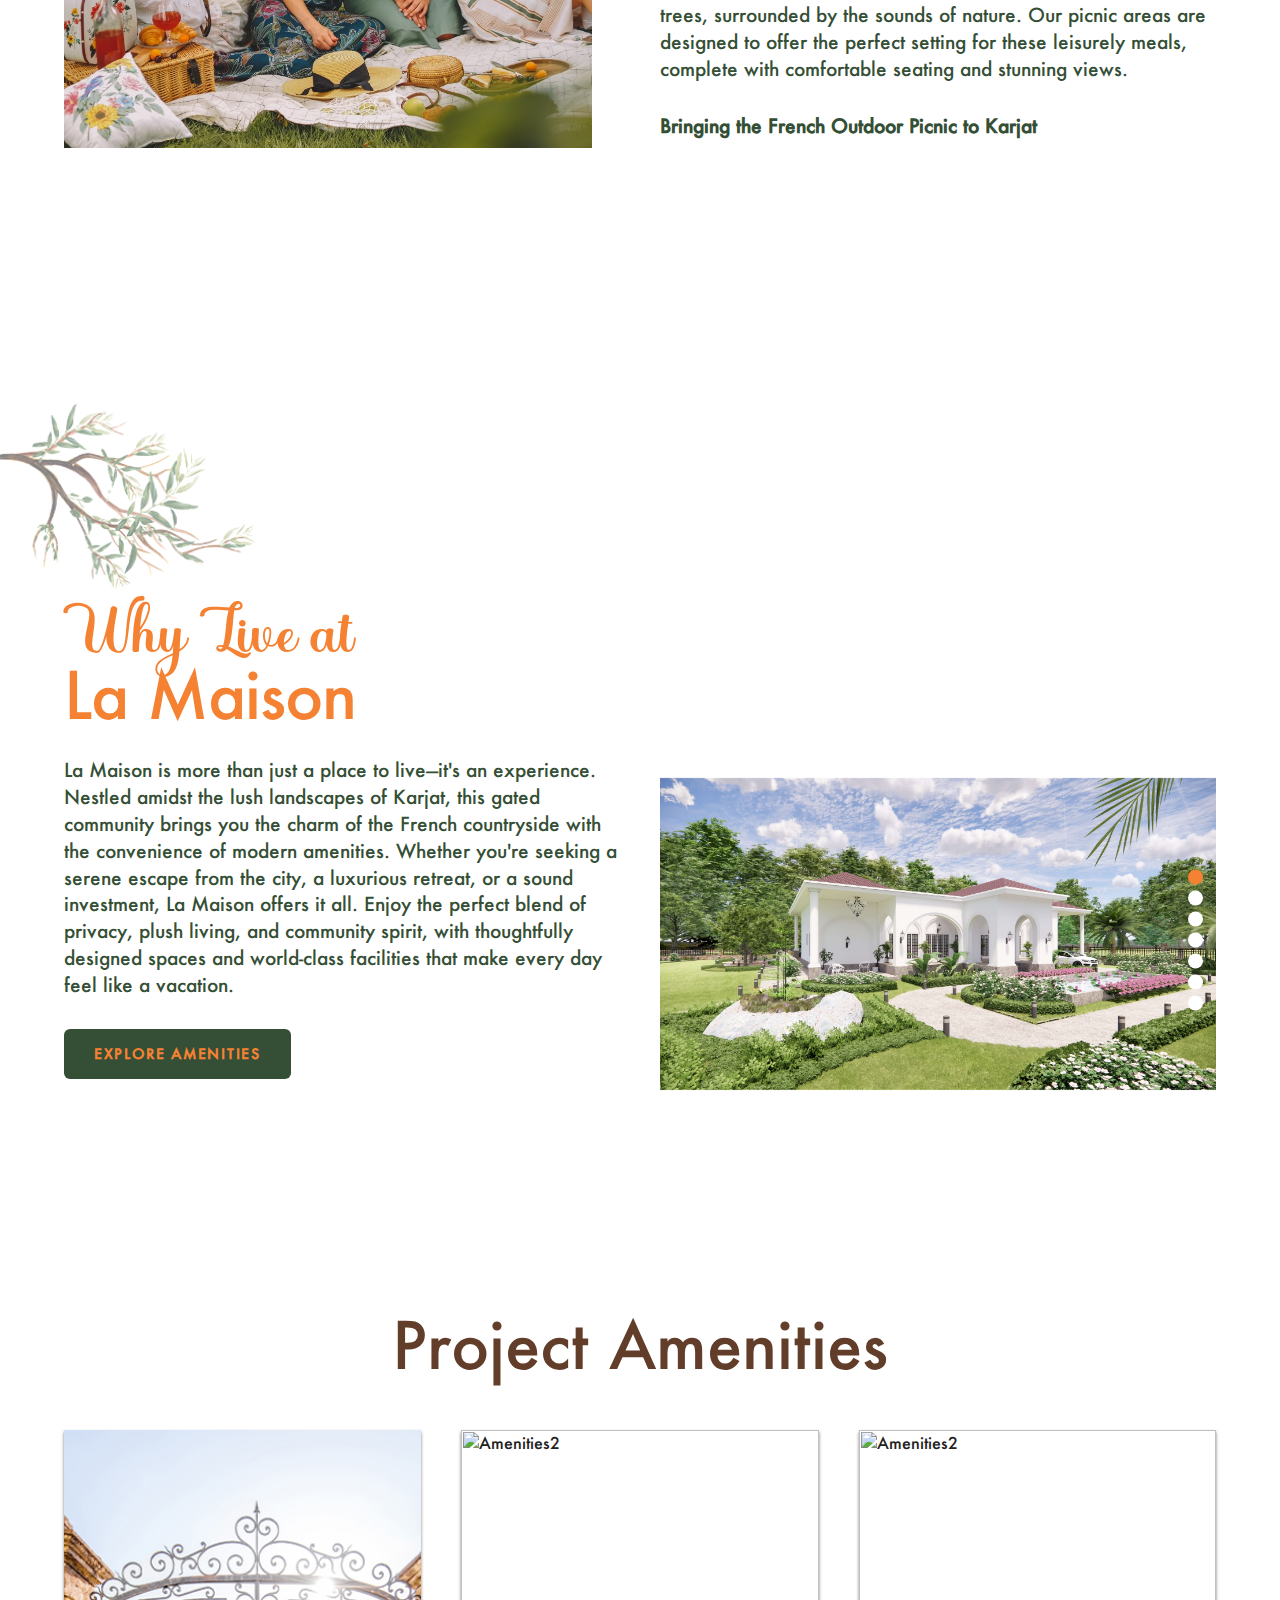
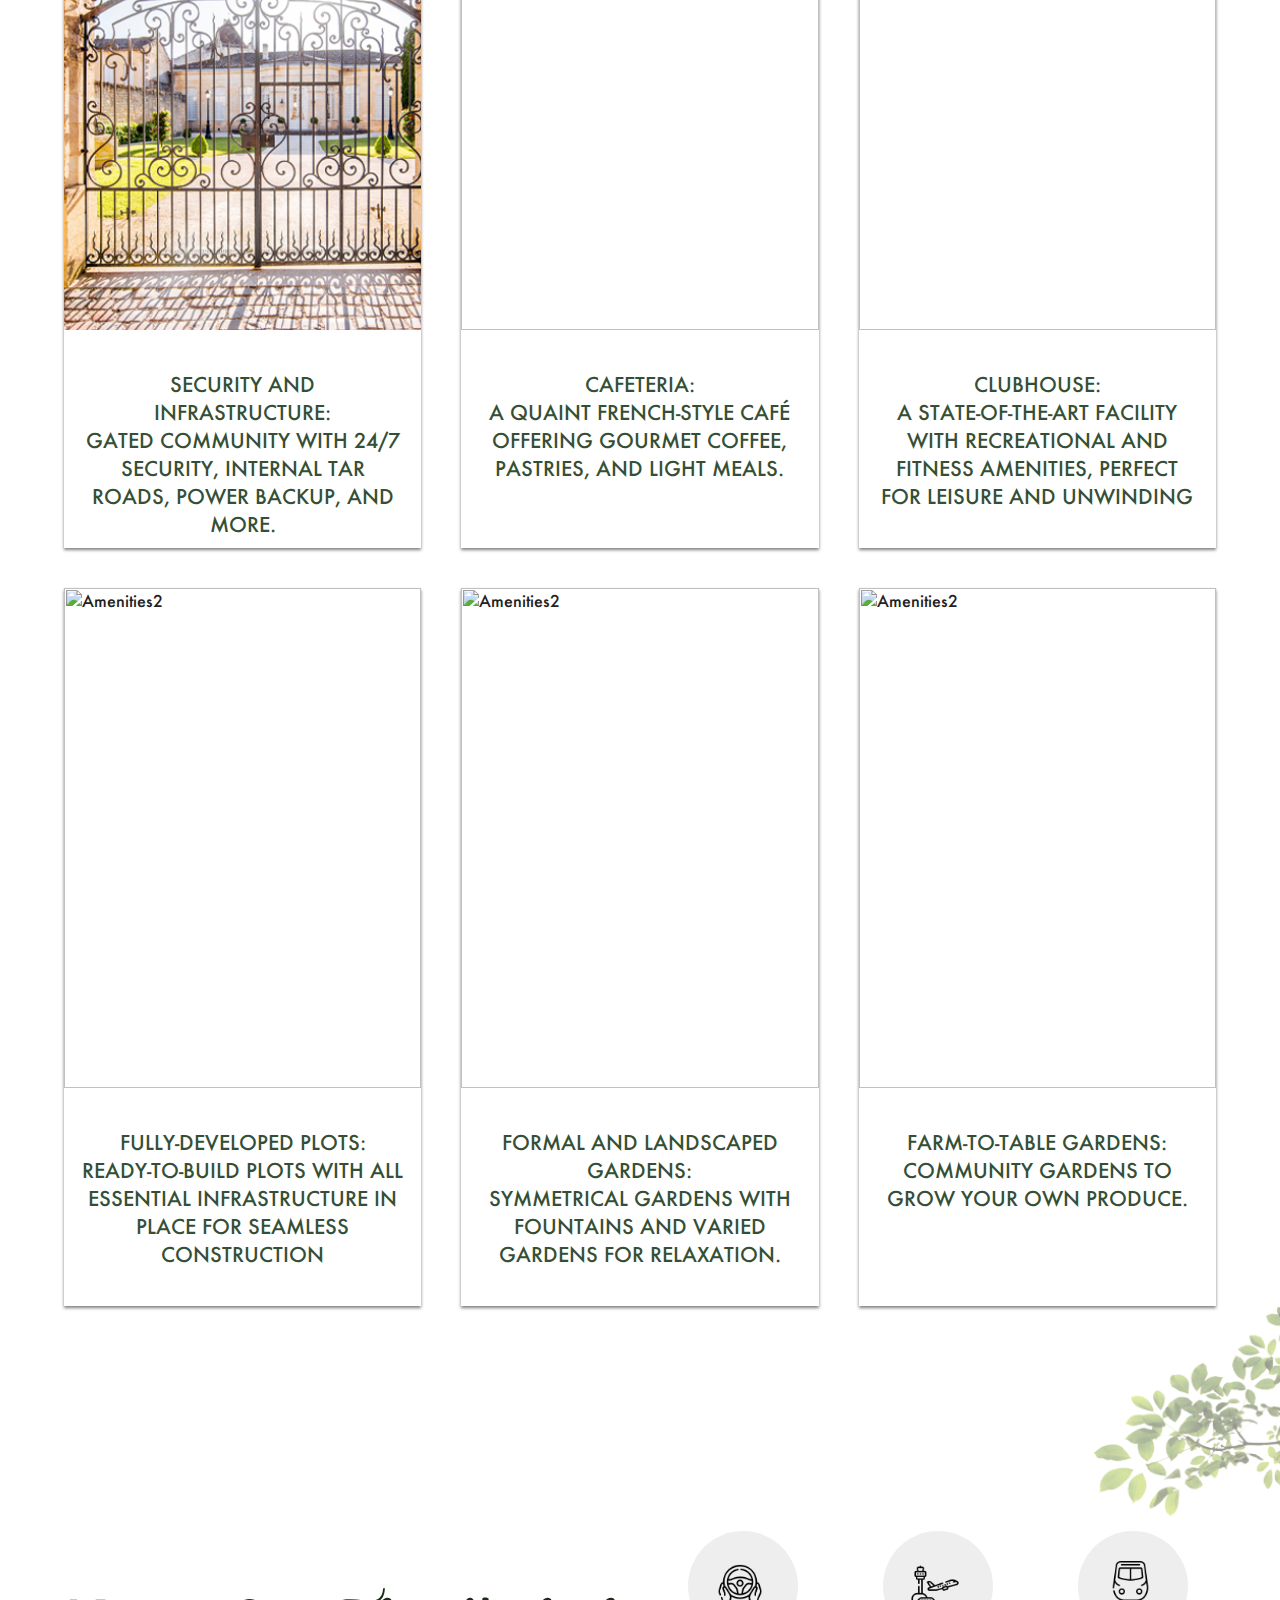
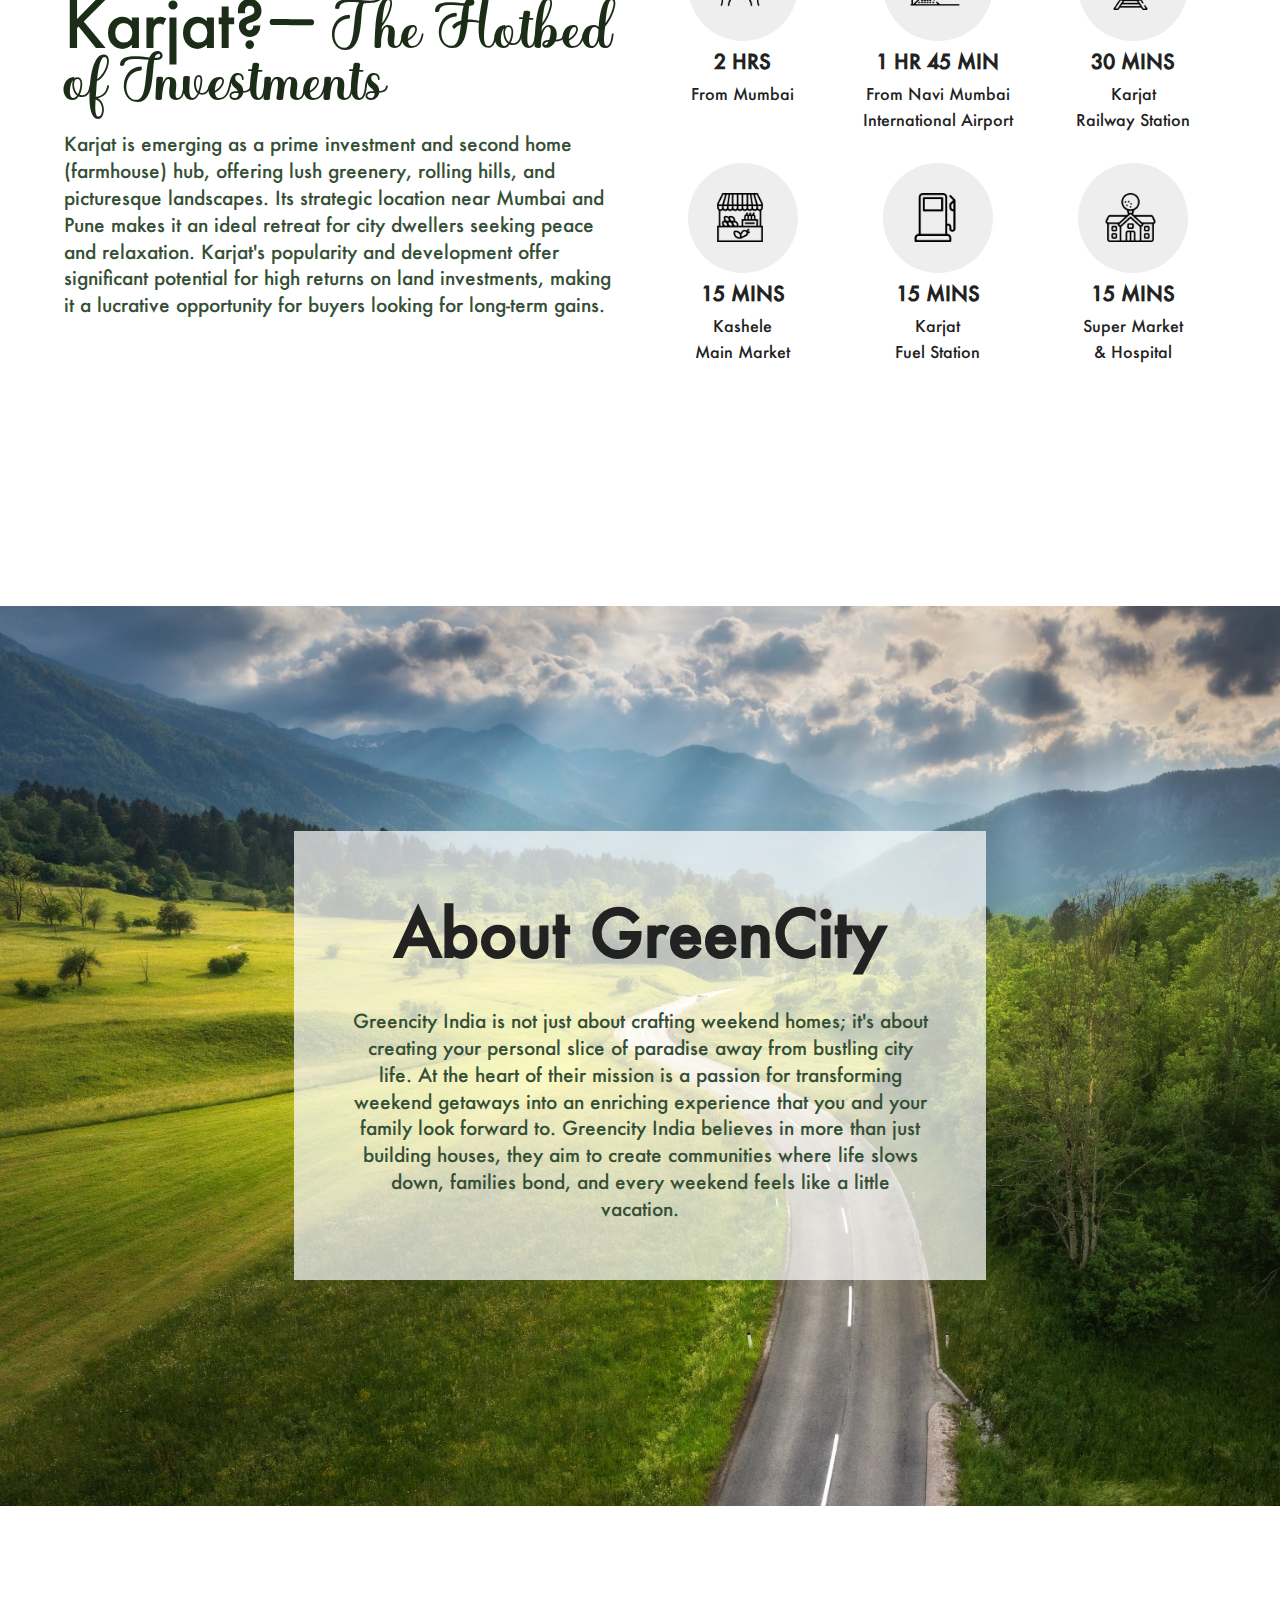
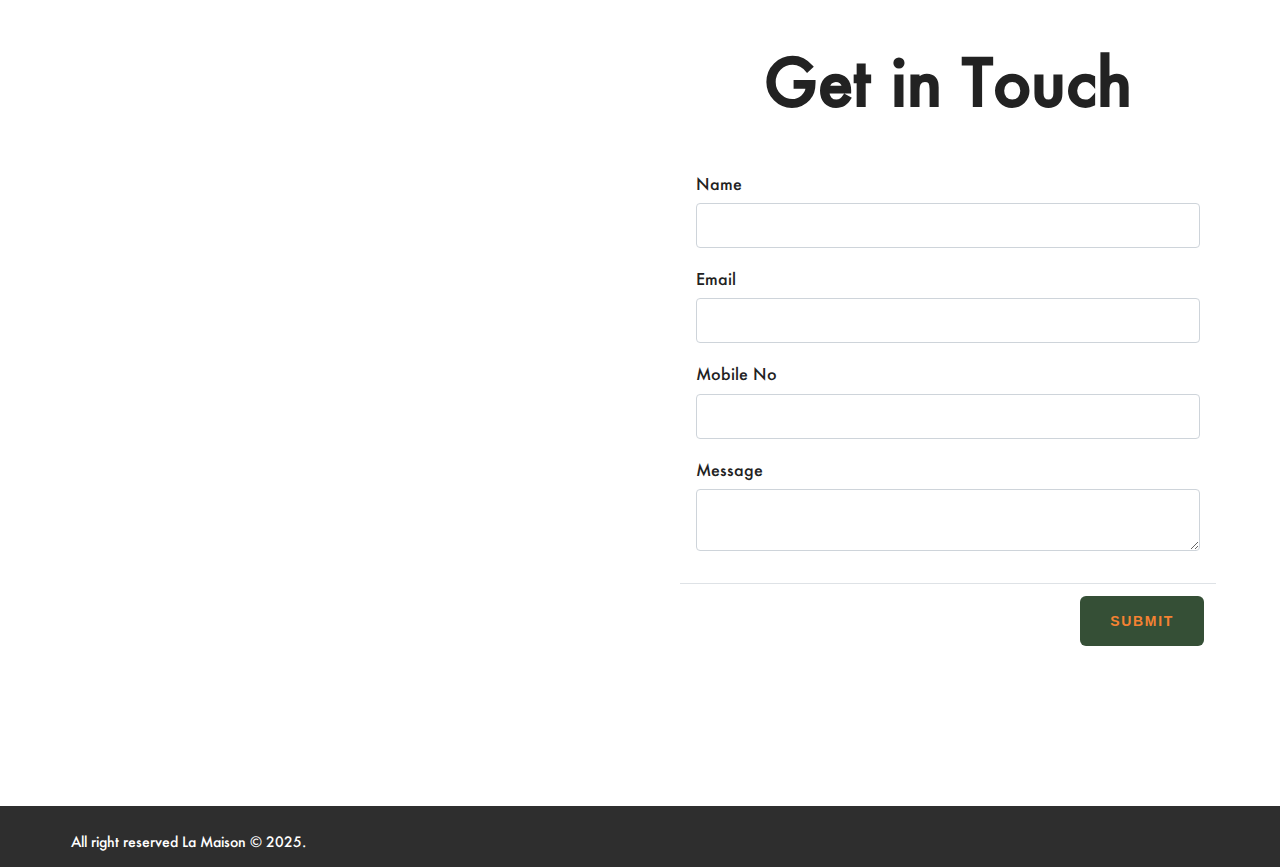
==== commit 331b2704: "mobile banner added" ====
--- a/index.html
+++ b/index.html
@@ -23,7 +23,7 @@
    <div class="col-12">
     <div class="container clearfix">
      <a href="#" id="headerlogo">
-      <img src="images/logo.jpg" alt="La Maison Logo" class="sidelogo">
+      <img src="images/final-logo.png" alt="La Maison Logo" class="sidelogo">
      </a>
      <div class="col-10">
       <div class="pull-right header-call-me">
--- a/css/style.css
+++ b/css/style.css
@@ -373,7 +373,9 @@
   }
 
   .sectionfh img{width: 100%;height: auto;padding-right: 0%;}
-
+  .sectionfh.banner img,.swiper-slide img{min-height: auto !important;}
+  .sectionfh.banner{padding-top: 40px;}
+  header{padding: 5px 0;}
   .homePlanWrapper {
    width: 100%;
     padding: 0 20px;
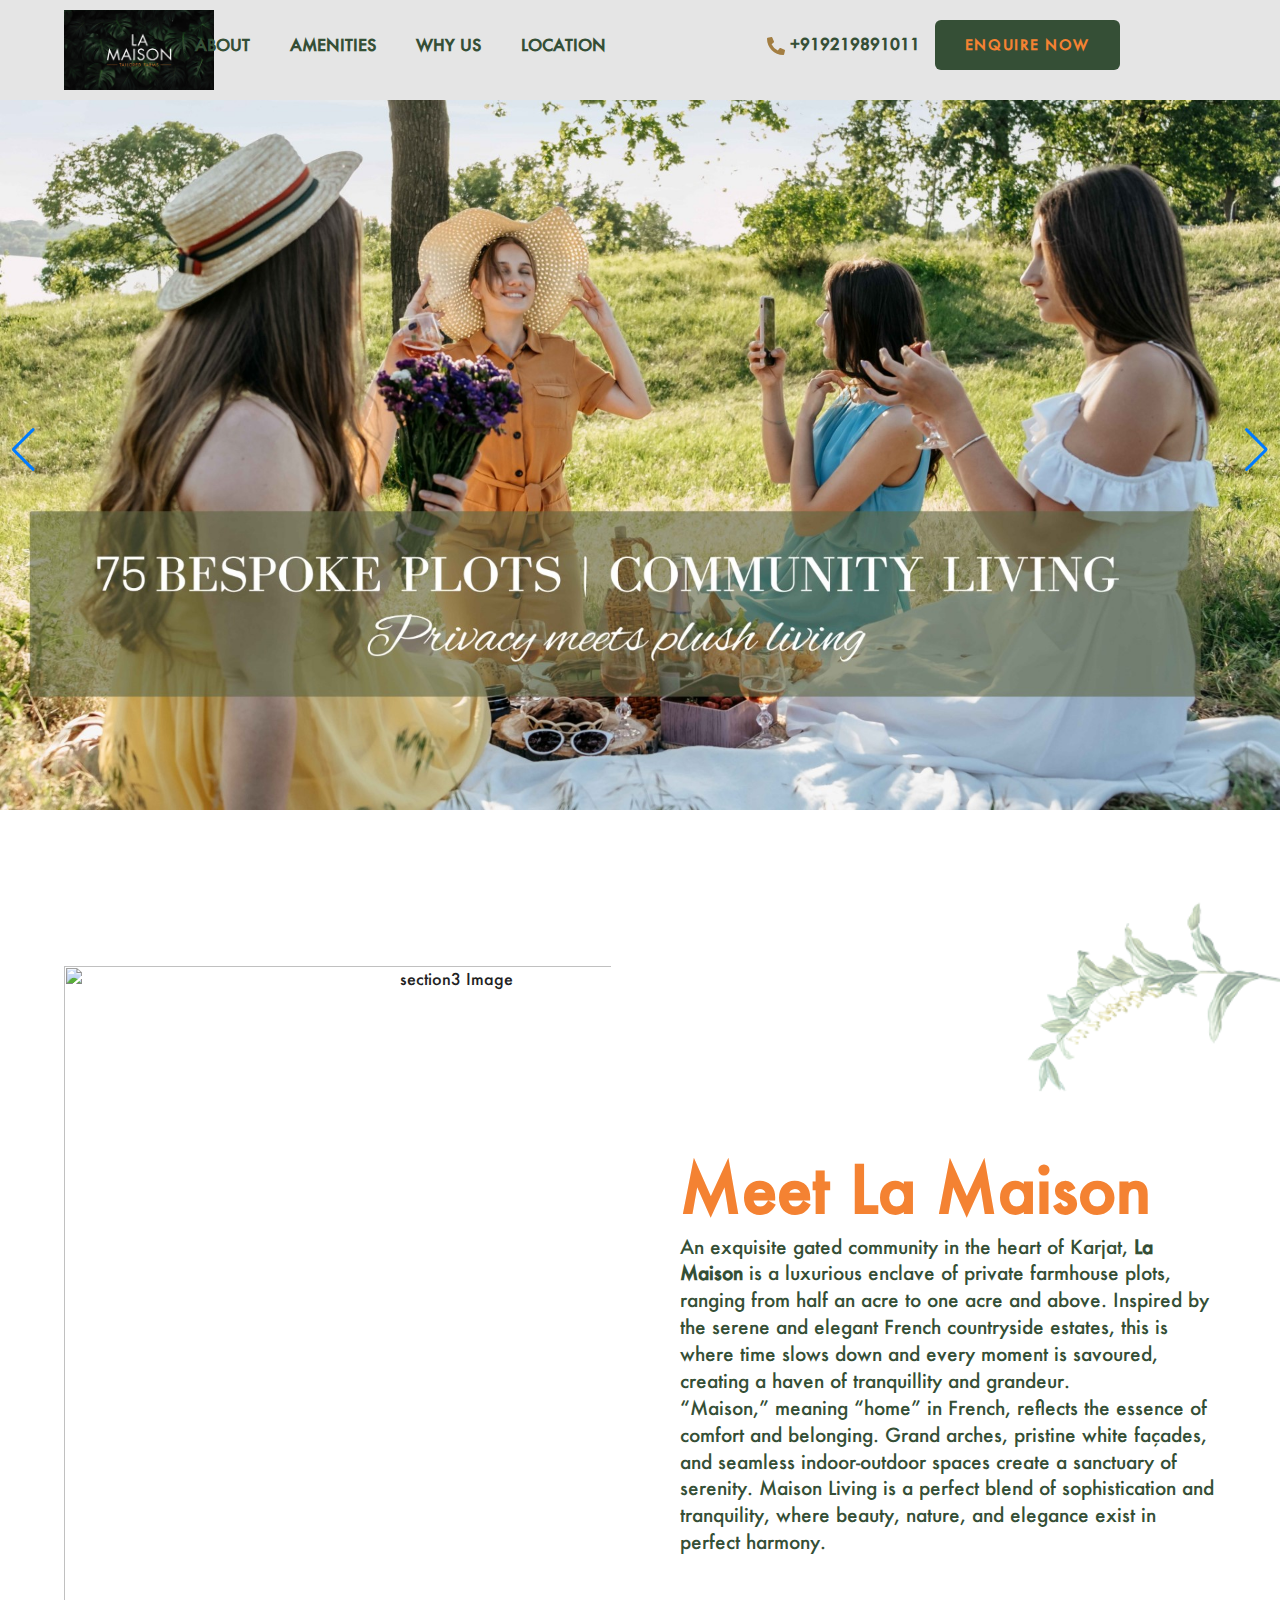
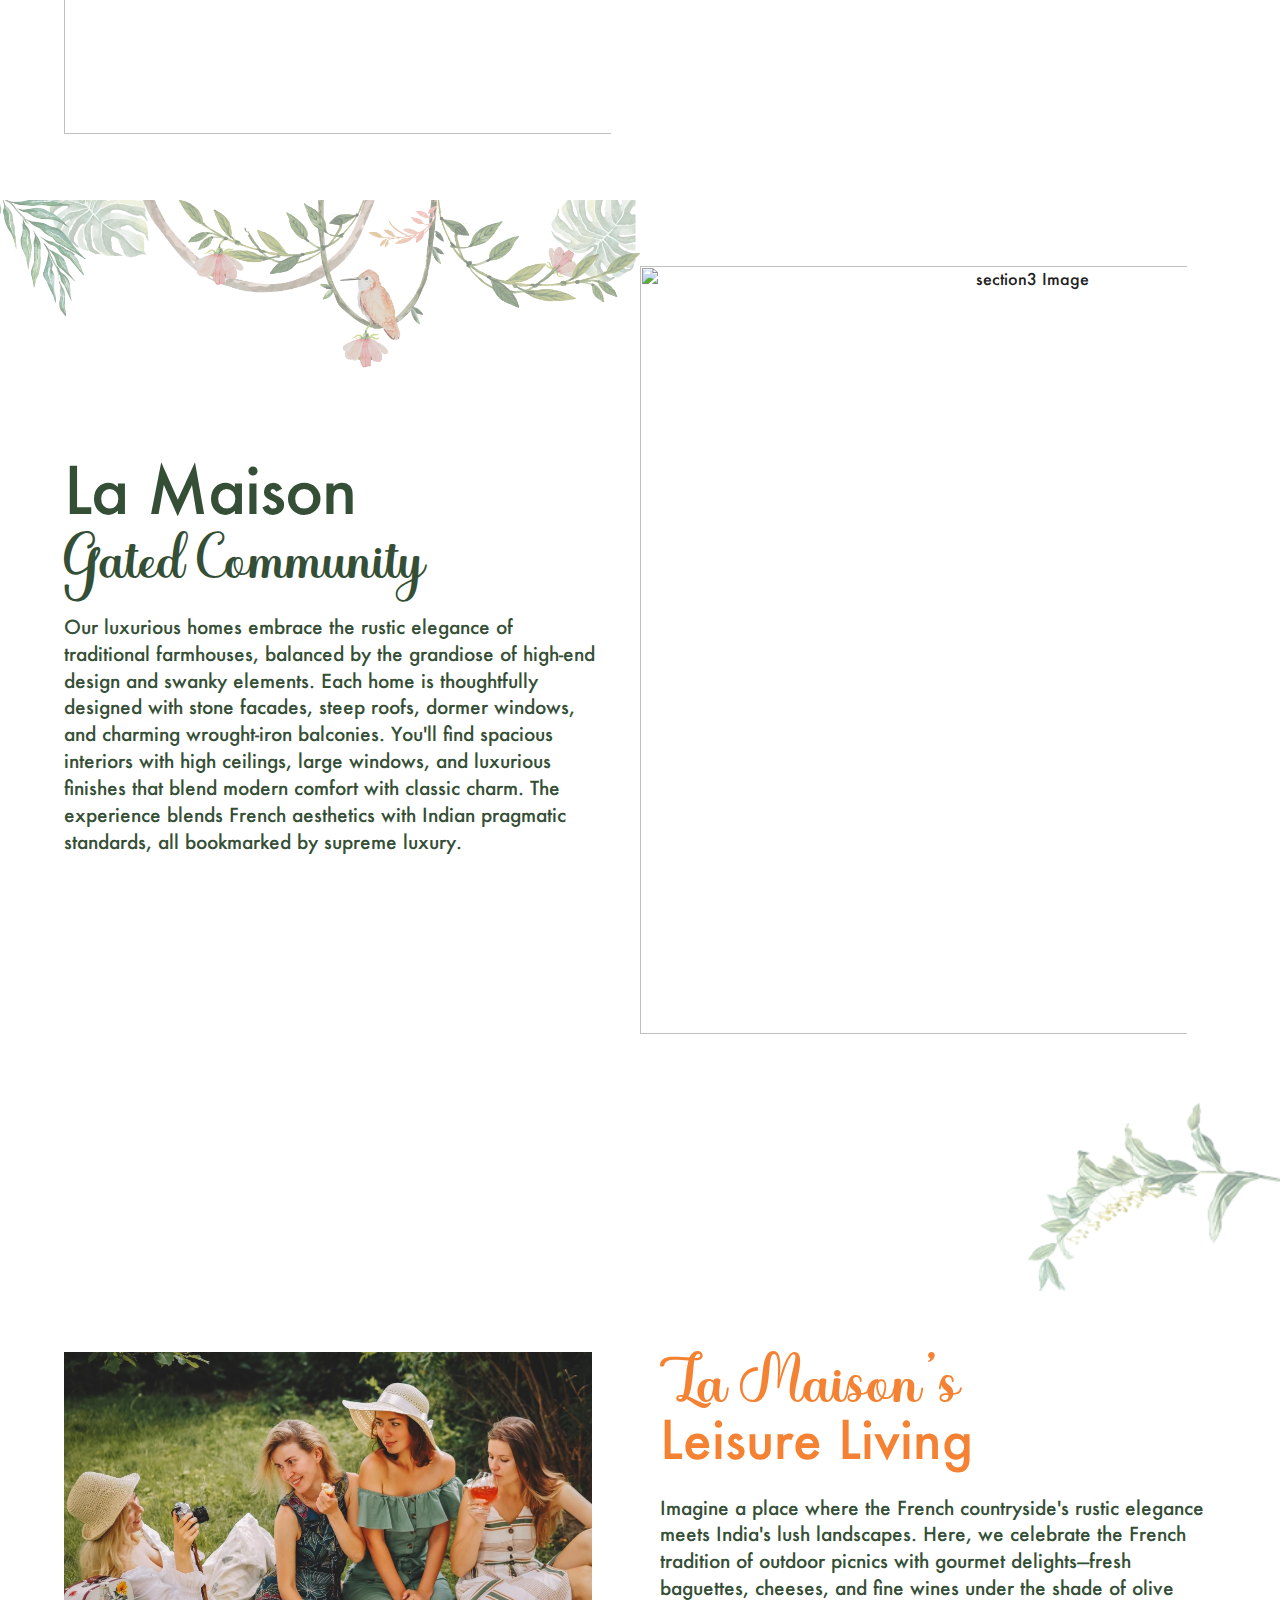
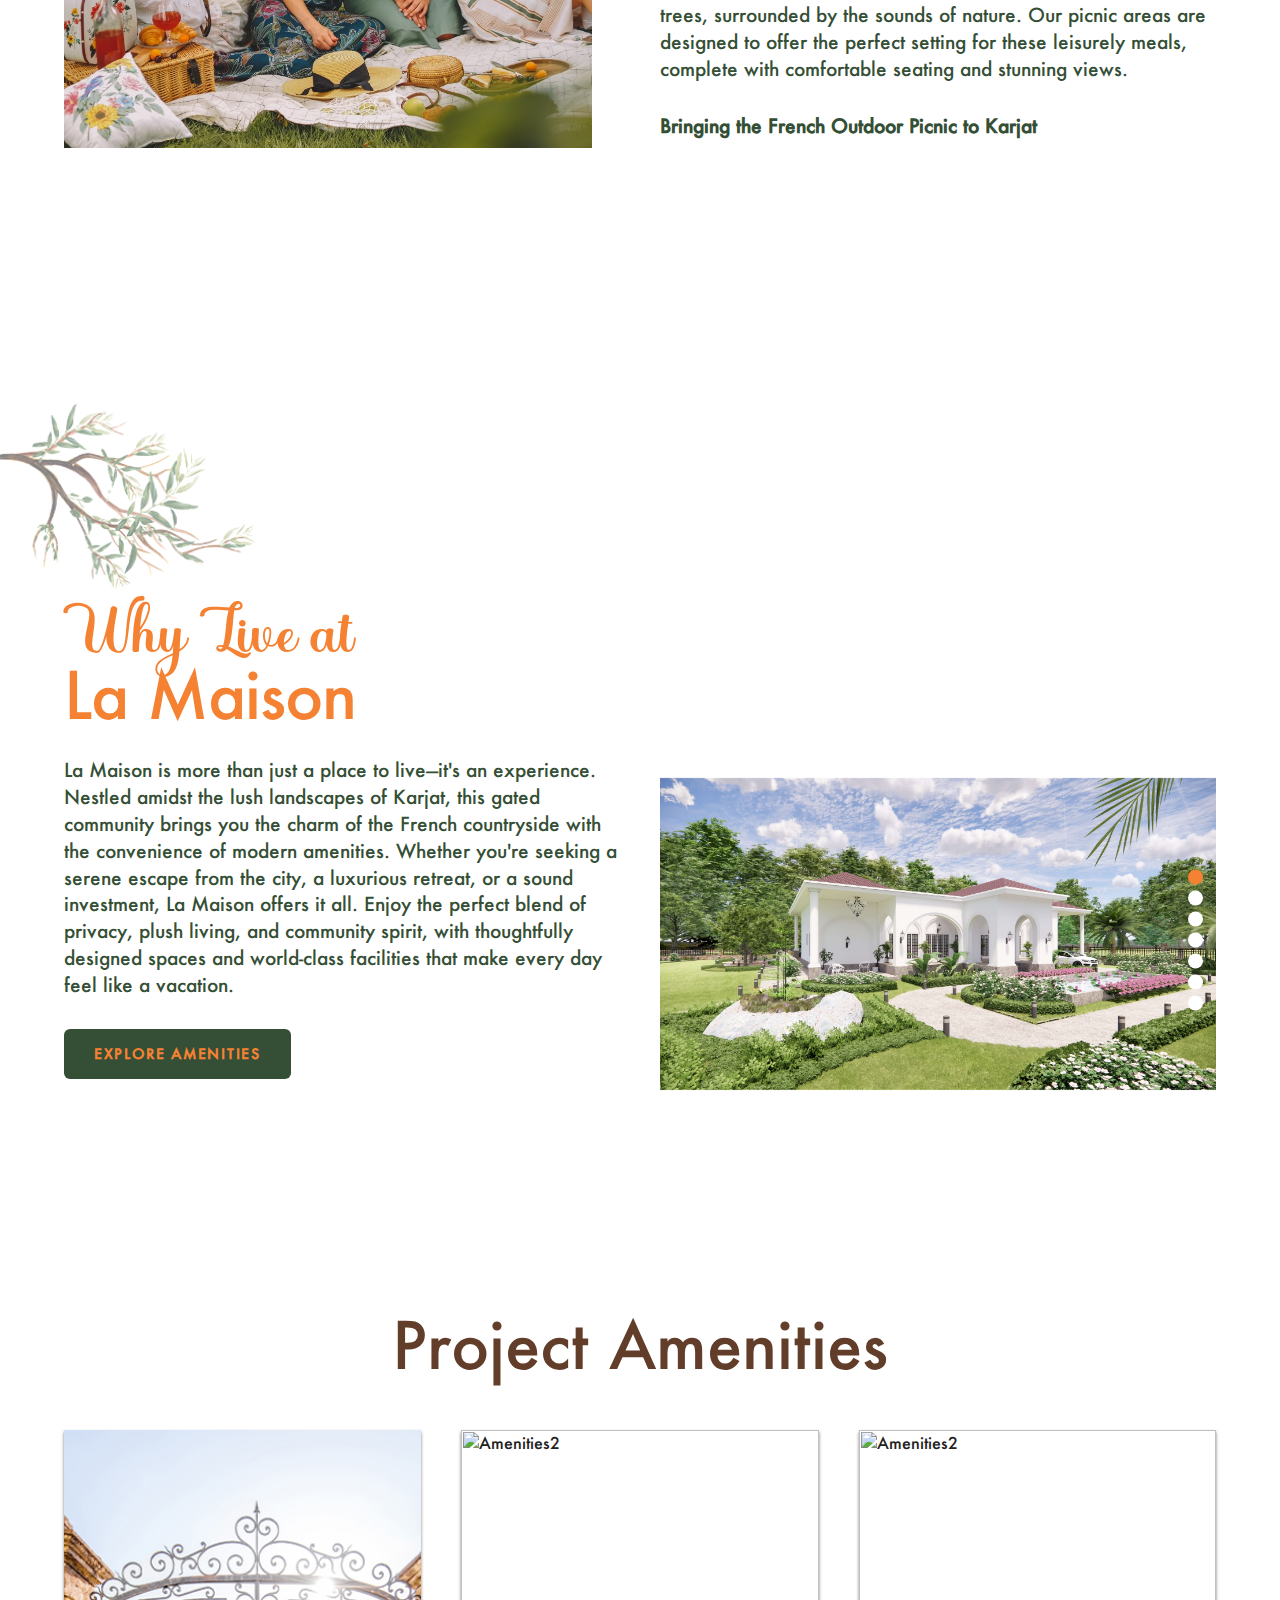
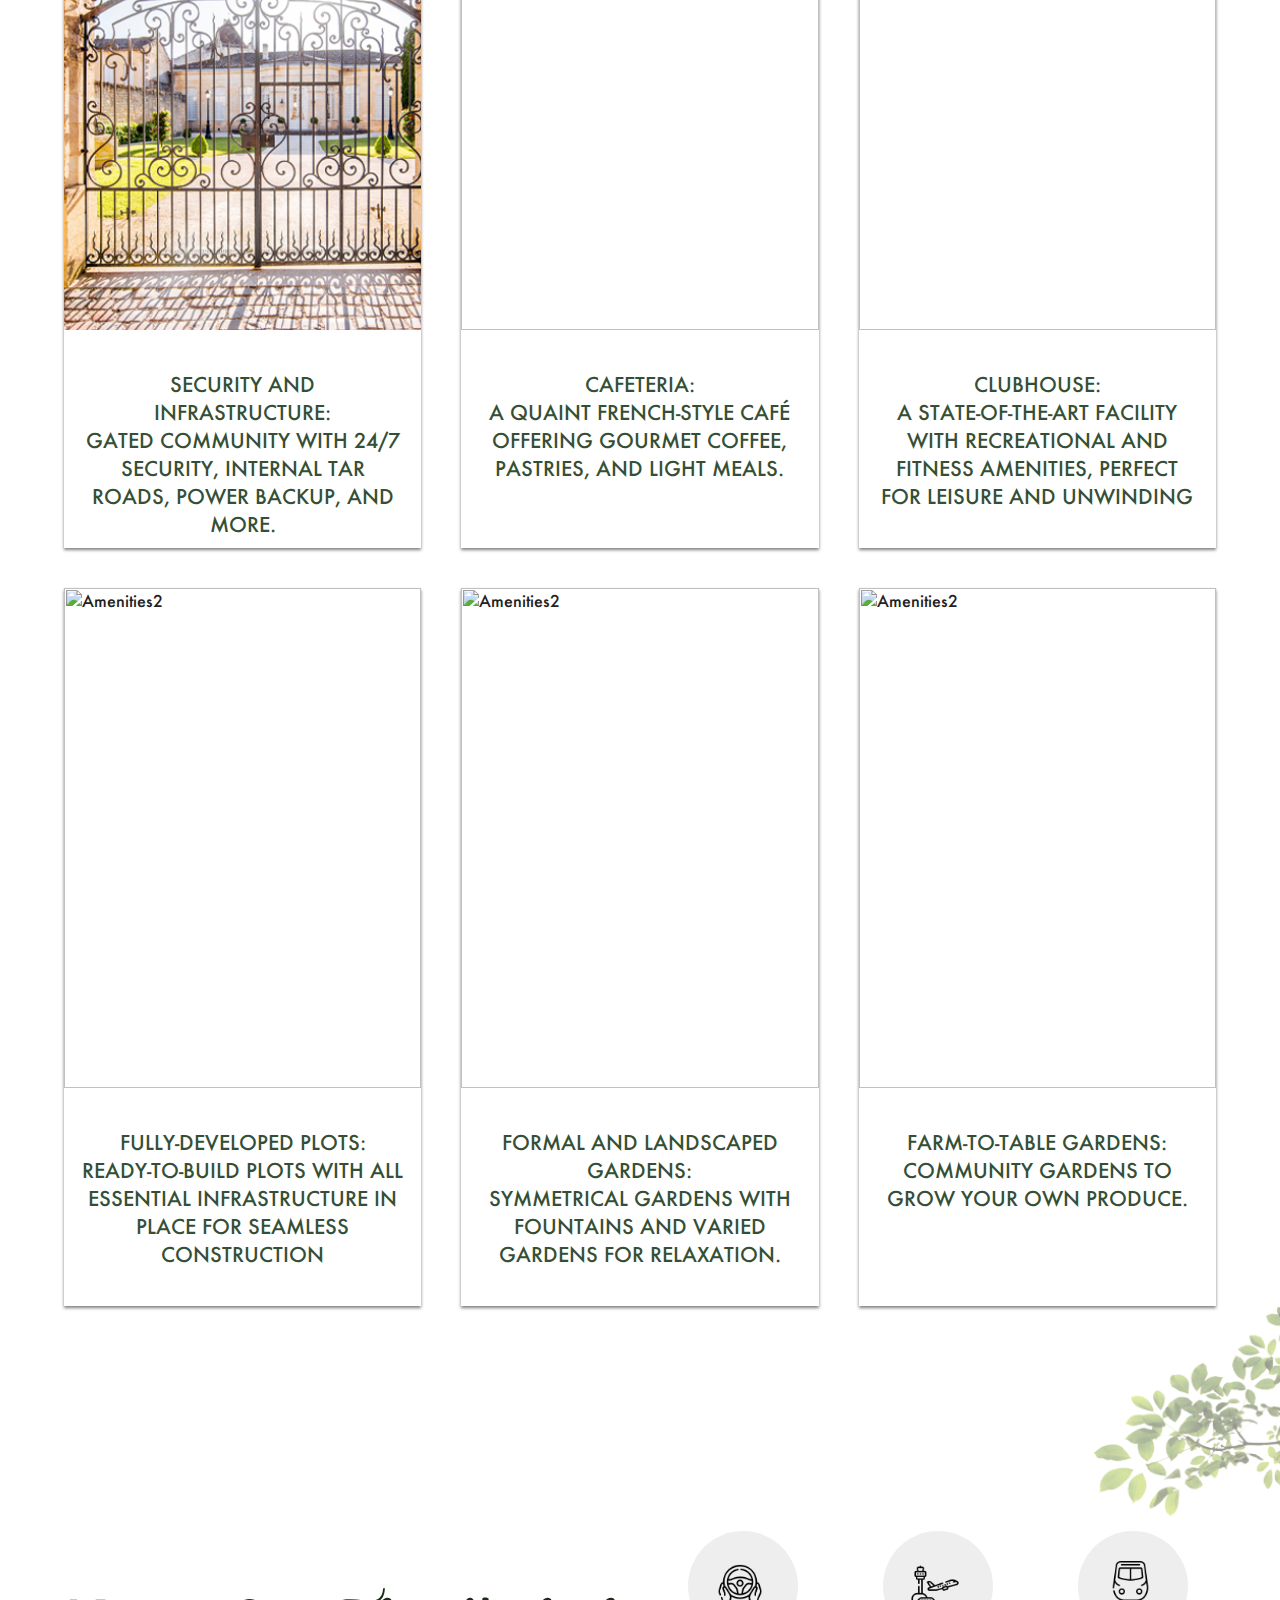
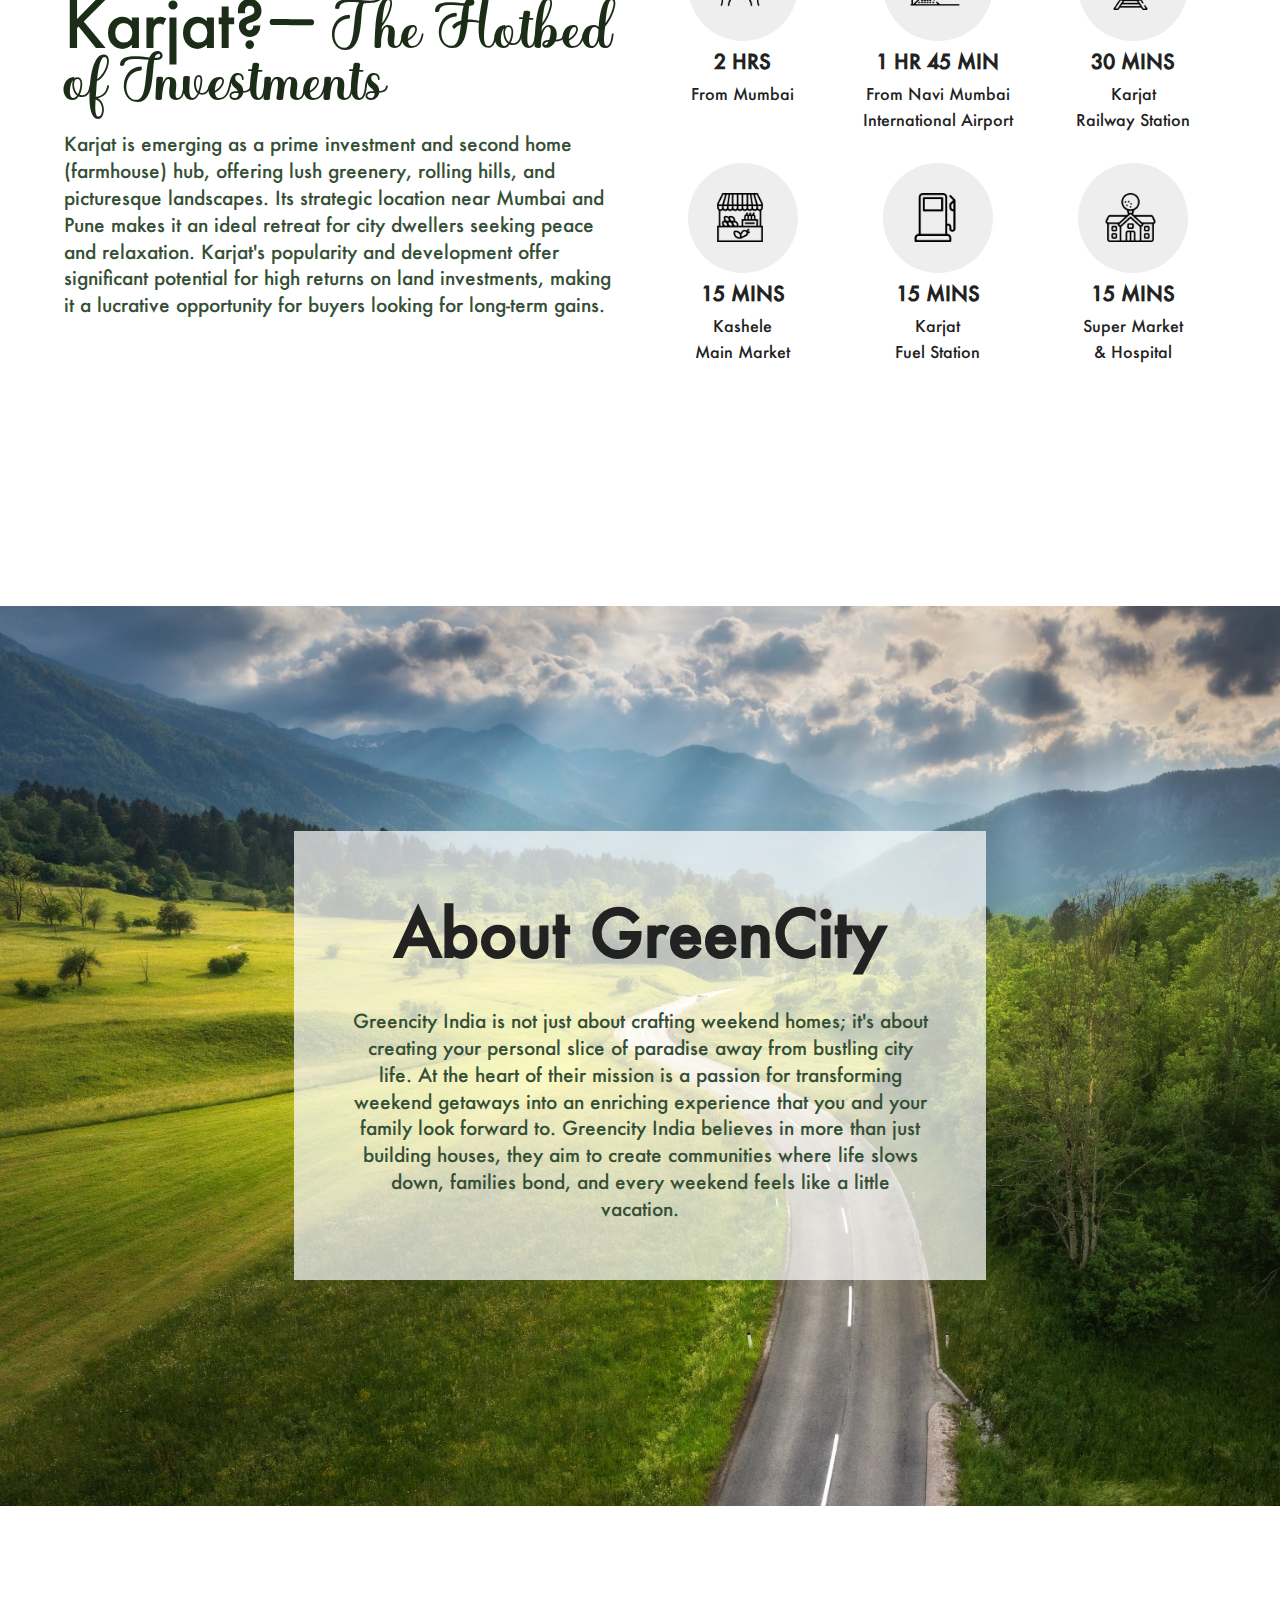
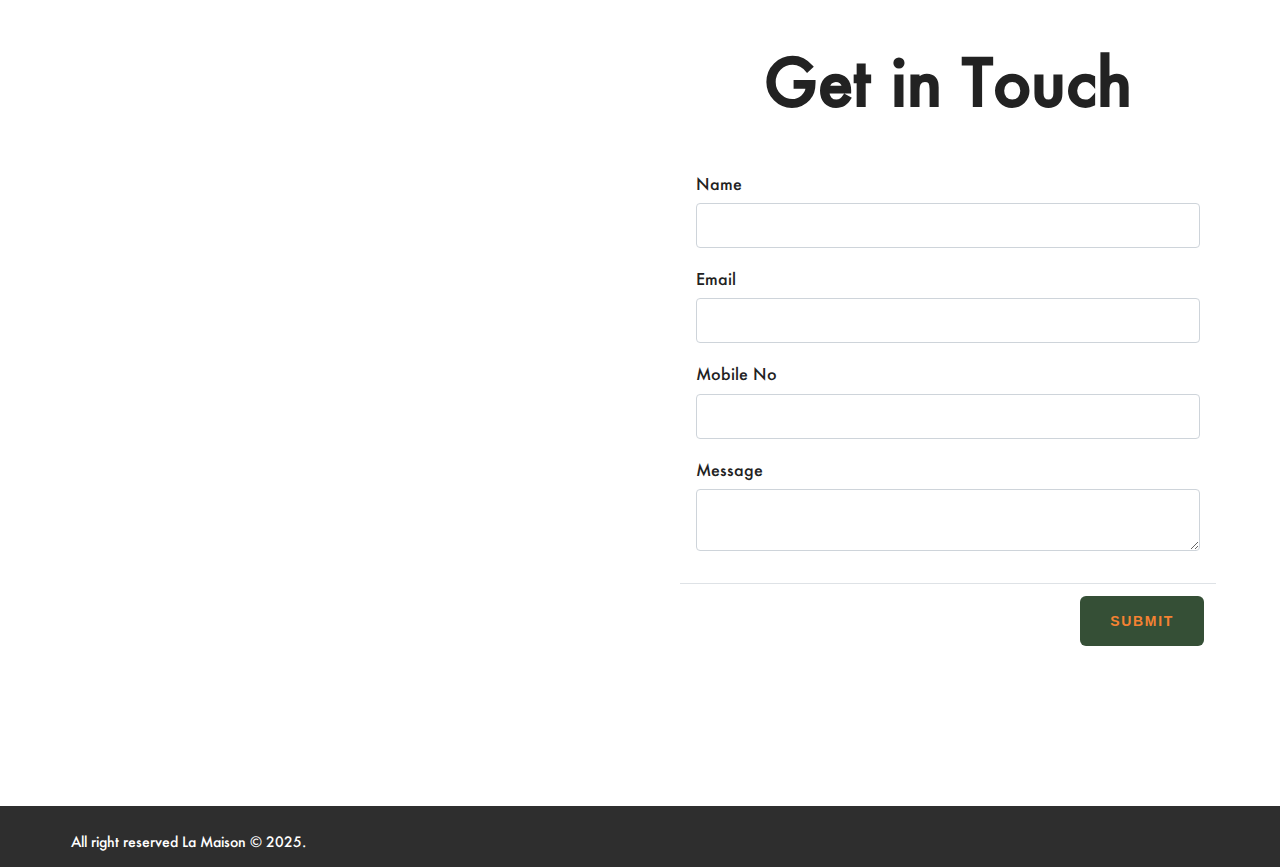
==== commit edbe9198: "added navigation menu" ====
--- a/index.html
+++ b/index.html
@@ -22,15 +22,33 @@
   <header id="header" class="col-12">
    <div class="col-12">
     <div class="container clearfix">
-     <a href="#" id="headerlogo">
-      <img src="images/final-logo.png" alt="La Maison Logo" class="sidelogo">
-     </a>
-     <div class="col-10">
-      <div class="pull-right header-call-me">
-       <a href="tel:+919219891011"><img src="images/phone-alt.svg" width="18">+919219891011</a>
-       <a href="#enquire-fomr" class="mg-lt-10 header-enquire-btn theme-btn">ENQUIRE NOW</a>
-      </div>
-     </div>
+      <div class="row">
+        <div class="col-1">
+          <a href="#home" id="headerlogo">
+            <img src="images/logo.jpg" alt="La Maison Logo" class="sidelogo">
+           </a>
+        </div>
+         <div class="col-5 mobile-menu">
+          <label class="burger" for="burger">
+            <input type="checkbox" id="burger">
+            <span></span>
+            <span></span>
+            <span></span>
+          </label>
+         <div class="flex nav-links">
+          <a href="#about">About</a>
+          <a href="#amenites">Amenities</a>
+          <a href="#whyus">Why us</a>
+          <a href="#enquire-fomr">Location</a>
+         </div>
+         </div>
+         <div class="col-5">
+          <div class="pull-right header-call-me">
+           <a href="tel:+919219891011"><img src="images/phone-alt.svg" width="18">+919219891011</a>
+           <a href="#enquire-fomr" class="mg-lt-10 header-enquire-btn theme-btn">ENQUIRE NOW</a>
+          </div>
+       </div>
+       </div>
     </div>
    </div>
   </header>
--- a/css/style.css
+++ b/css/style.css
@@ -95,6 +95,9 @@
 header{z-index:99999}
 /* header .col-12{padding:7px 0 15px} */
 header{position:absolute;top:0;left:0;width:100%;background-color: #e5e5e5;;transition:all .6s ease-in-out}
+
+.nav-links{height: 100;justify-content: center;}
+.nav-links a{font-size: 1rem; color: #354f36;text-transform: uppercase;font-weight: bold;}
 .sticky-header{box-shadow:0 0 5px grey;background-color:transparent}
 .header-top,.menu-links{padding-bottom:4px!important;text-align:right}
 .nav-links{text-align:right;margin-top:-5px;display:inline-block}
@@ -275,7 +278,6 @@
 .burger-menu{display:block;padding:10px 10px;background:0 0;margin-top:10px}
 .bar2{width:20px}
 .bar3{width:20px}
-.nav-links{height:auto;display:none;position:fixed;top:80px;left:0;right:0;z-index:-1;border-bottom:1px solid #ccc;padding:0;background-color:#000}
 .nav-links li{display:block}
 .nav-links li a{text-align:center;font-size:18px;padding:10px 0;border-right:0;margin:0;color:#fff;display:block}
 .nav-links li a.active:before{top:35px;left:48%}
@@ -441,7 +443,94 @@
 .homePlanWrapper{margin-top: 1.5rem;}
 .banner-img{height: auto;}
 img.sidelogo{width: 20%;margin: 0}
+header .col-1{width: 70%;}
 }
 @media only screen and (max-width:498px){
 .title-headding{font-size:5rem;letter-spacing:-5px}
+}
+
+
+/* hamburger menu */
+.burger {
+  position: relative;
+  width: 40px;
+  height: 30px;
+  background: transparent;
+  cursor: pointer;
+  display: none;
+}
+
+.burger input {
+  display: none;
+}
+
+.burger span {
+  display: block;
+  position: absolute;
+  height: 4px;
+  width: 100%;
+  background: black;
+  border-radius: 9px;
+  opacity: 1;
+  left: 0;
+  transform: rotate(0deg);
+  transition: .25s ease-in-out;
+}
+
+.burger span:nth-of-type(1) {
+  top: 0px;
+  transform-origin: left center;
+}
+
+.burger span:nth-of-type(2) {
+  top: 50%;
+  transform: translateY(-50%);
+  transform-origin: left center;
+}
+
+.burger span:nth-of-type(3) {
+  top: 100%;
+  transform-origin: left center;
+  transform: translateY(-100%);
+}
+
+.burger input:checked ~ span:nth-of-type(1) {
+  transform: rotate(45deg);
+  top: 0px;
+  left: 5px;
+}
+
+.burger input:checked ~ span:nth-of-type(2) {
+  width: 0%;
+  opacity: 0;
+}
+
+.burger input:checked ~ span:nth-of-type(3) {
+  transform: rotate(-45deg);
+  top: 28px;
+  left: 5px;
+}
+@media only screen and (max-width:767px){
+  .burger{display: block;scale: .7;float: right;}
+  .mobile-menu{width: 30%;}
+  
+  .nav-links{    position: fixed;
+    background: #e5e5e5;
+    height: auto;
+    padding: 10px 0;
+    width: 100%;
+    left: 0;
+    margin-top: 35px;}
+    /* #burger:checked ~ .nav-links {
+      display: block;
+  } */
+  .nav-links {
+    /* max-height: 0; */
+    overflow: hidden;
+    transition: max-height 0.3s ease-in-out;
+}
+
+#burger:checked ~ .nav-links {
+    max-height: 500px; /* Adjust this to fit your content */
+}
 }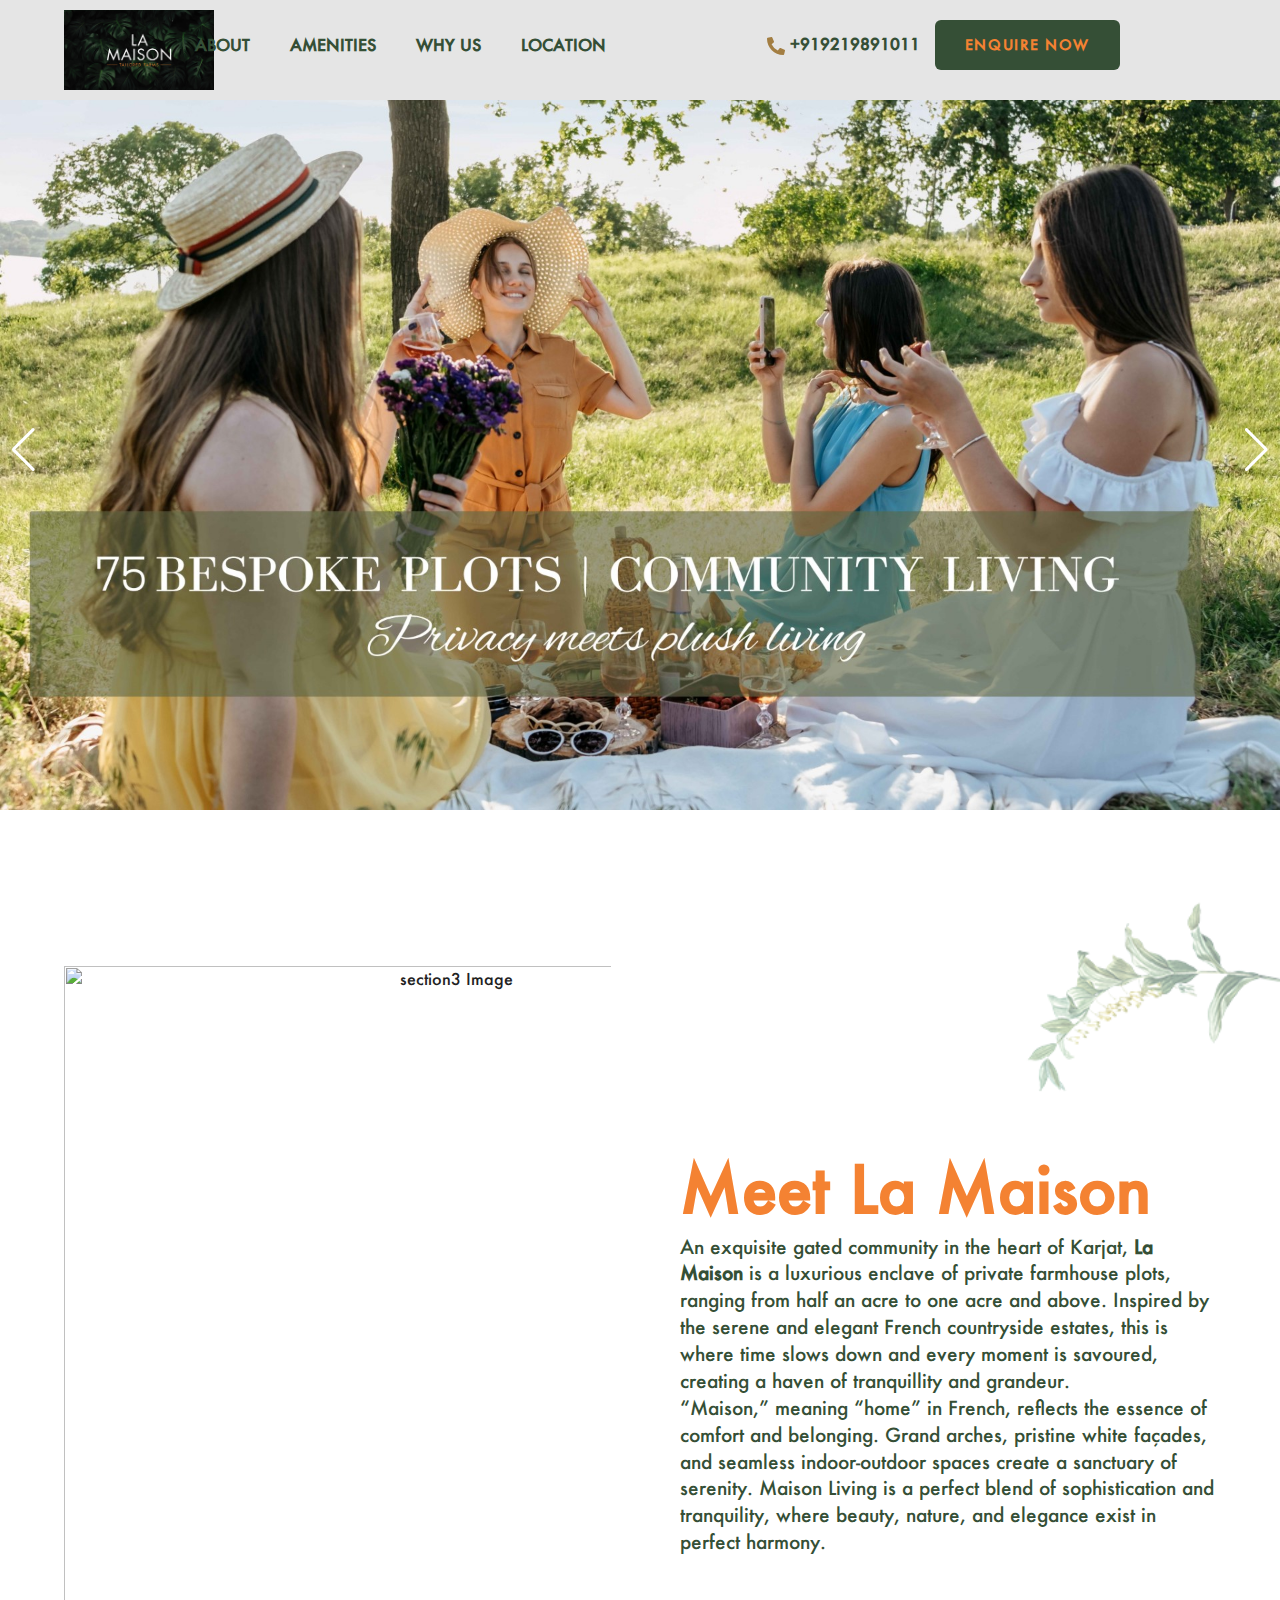
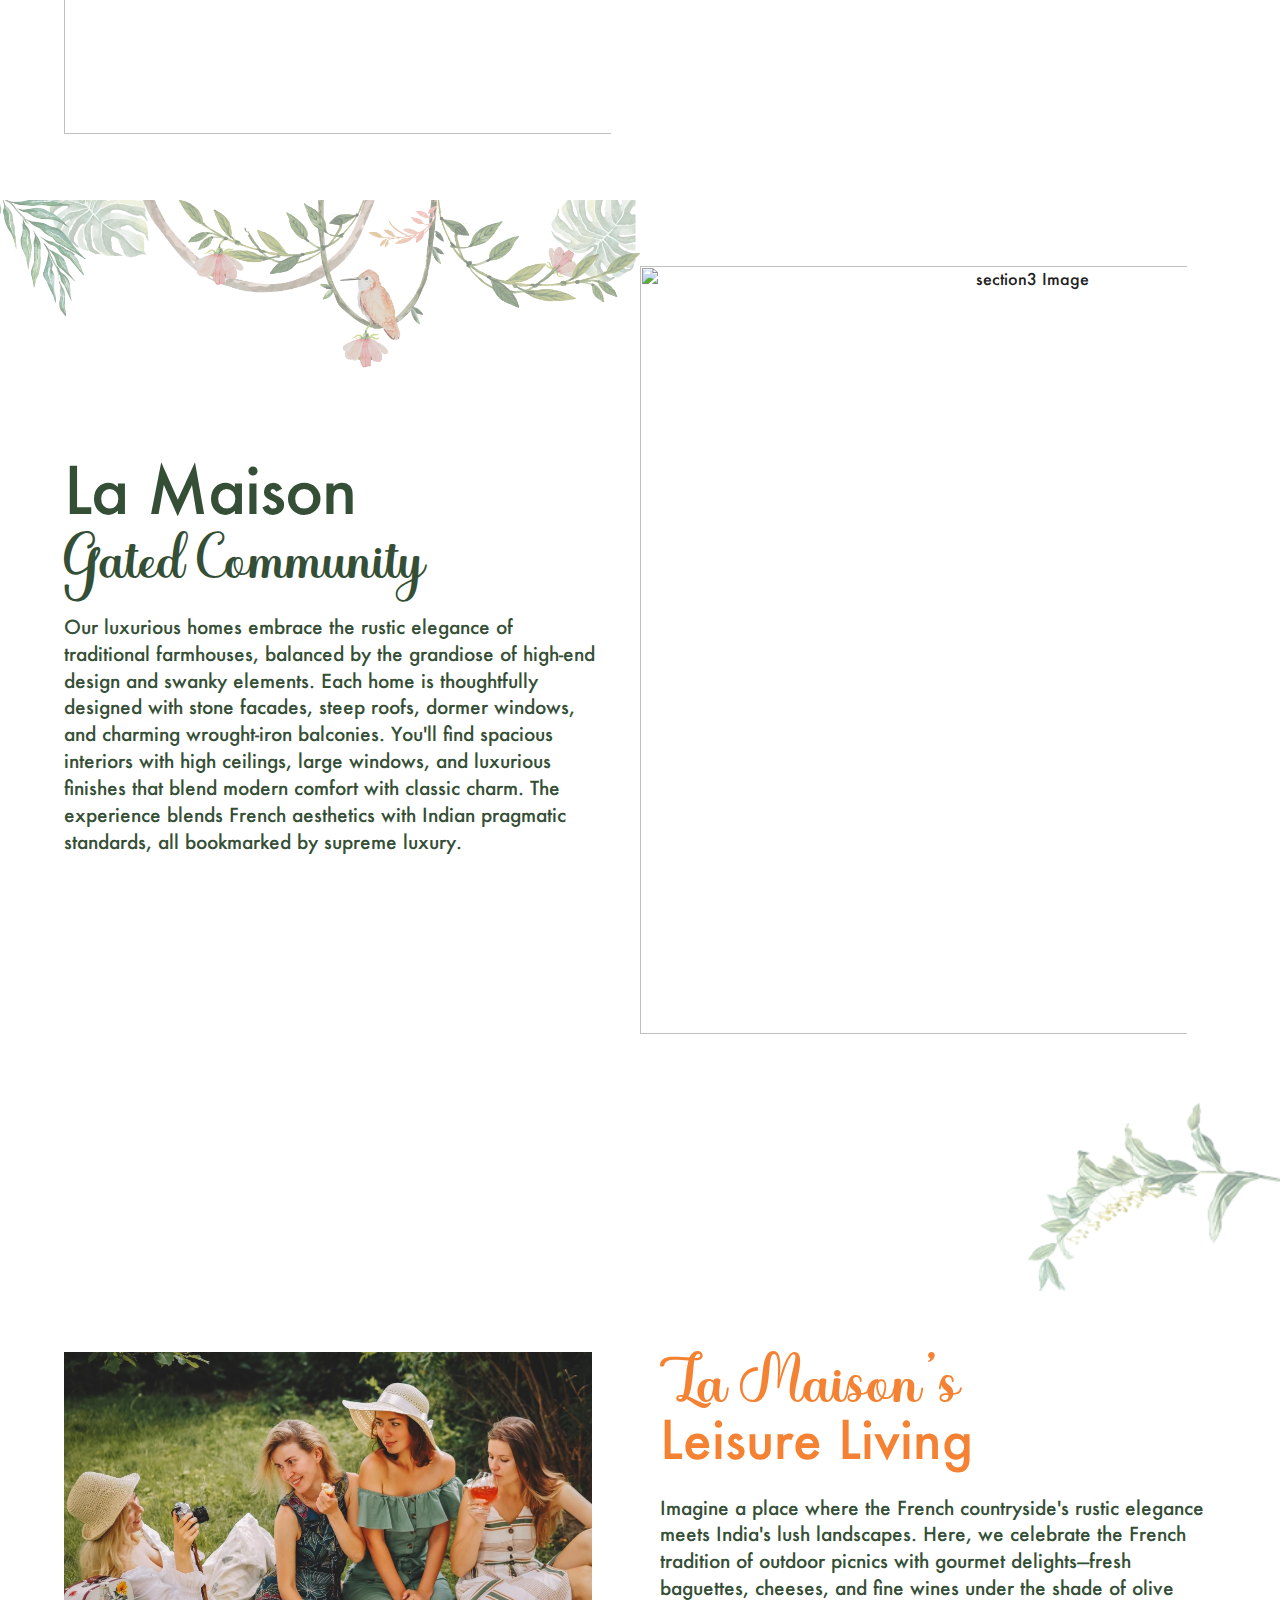
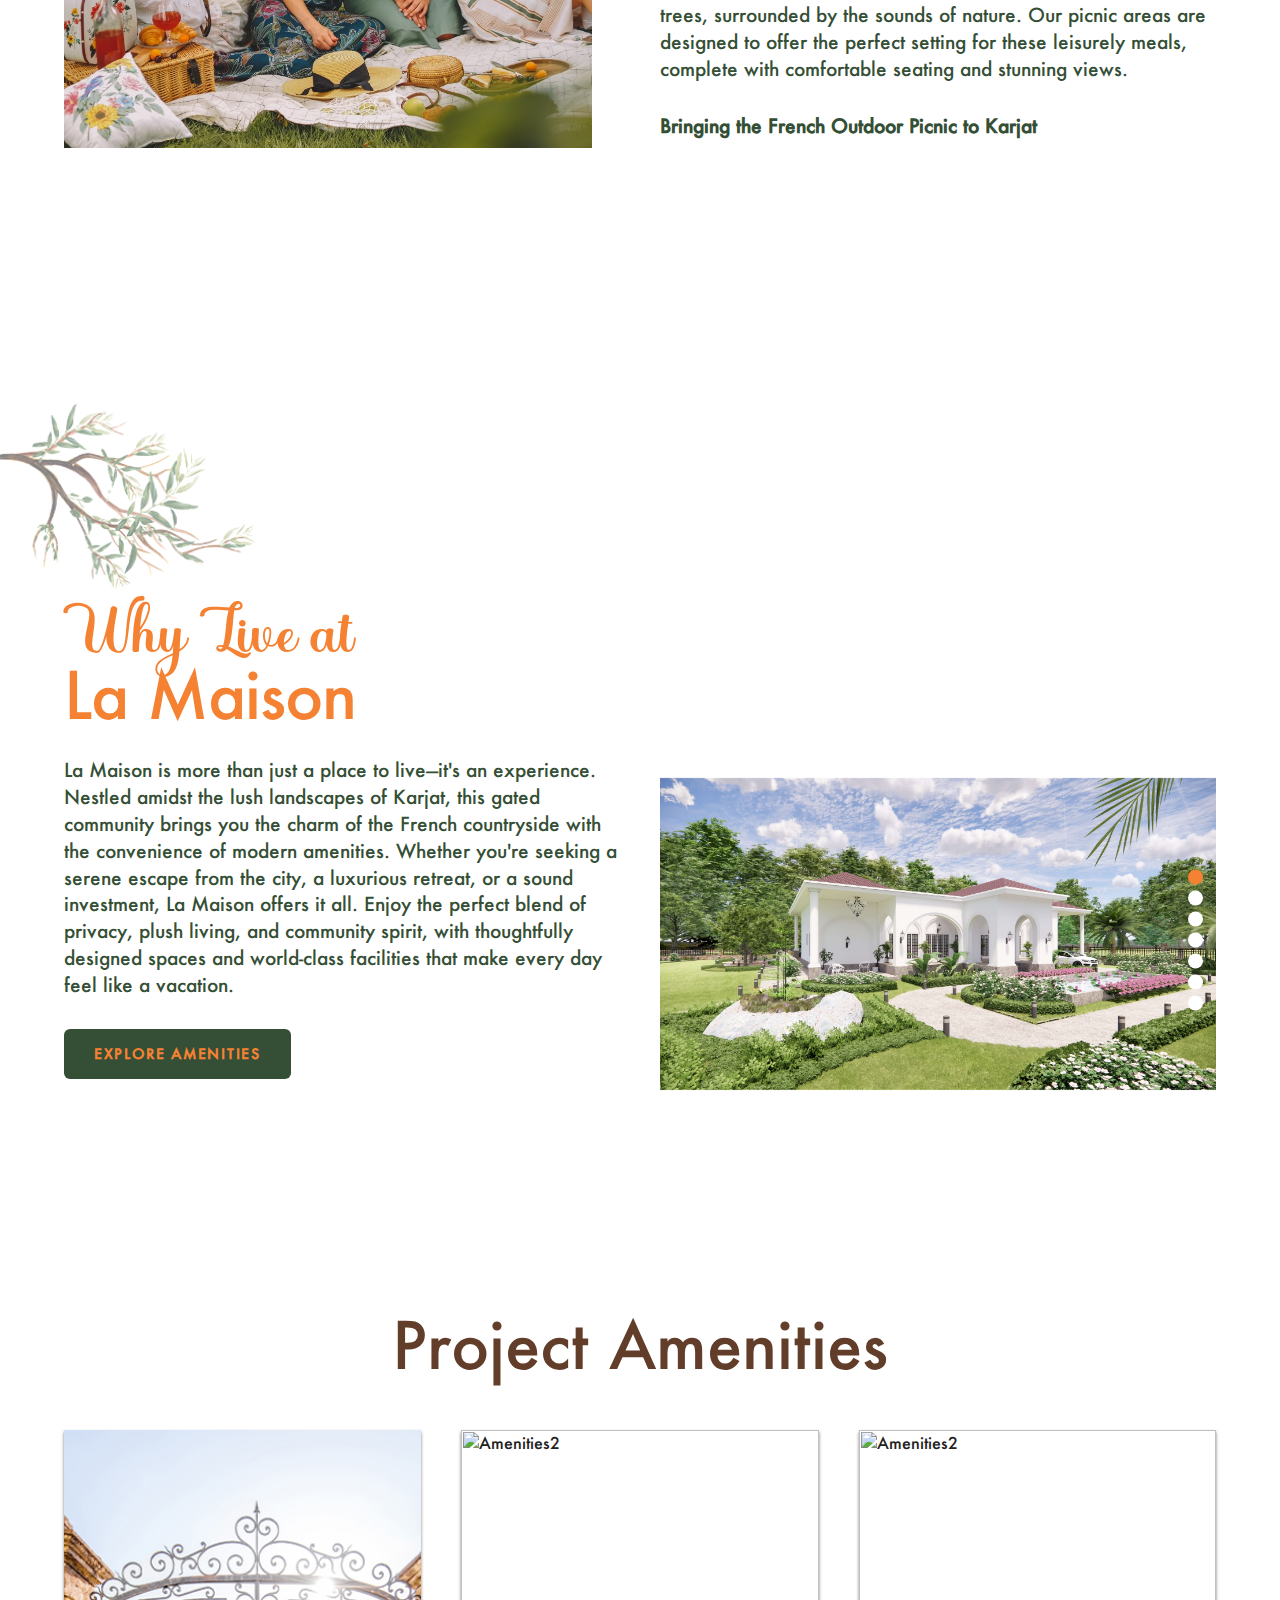
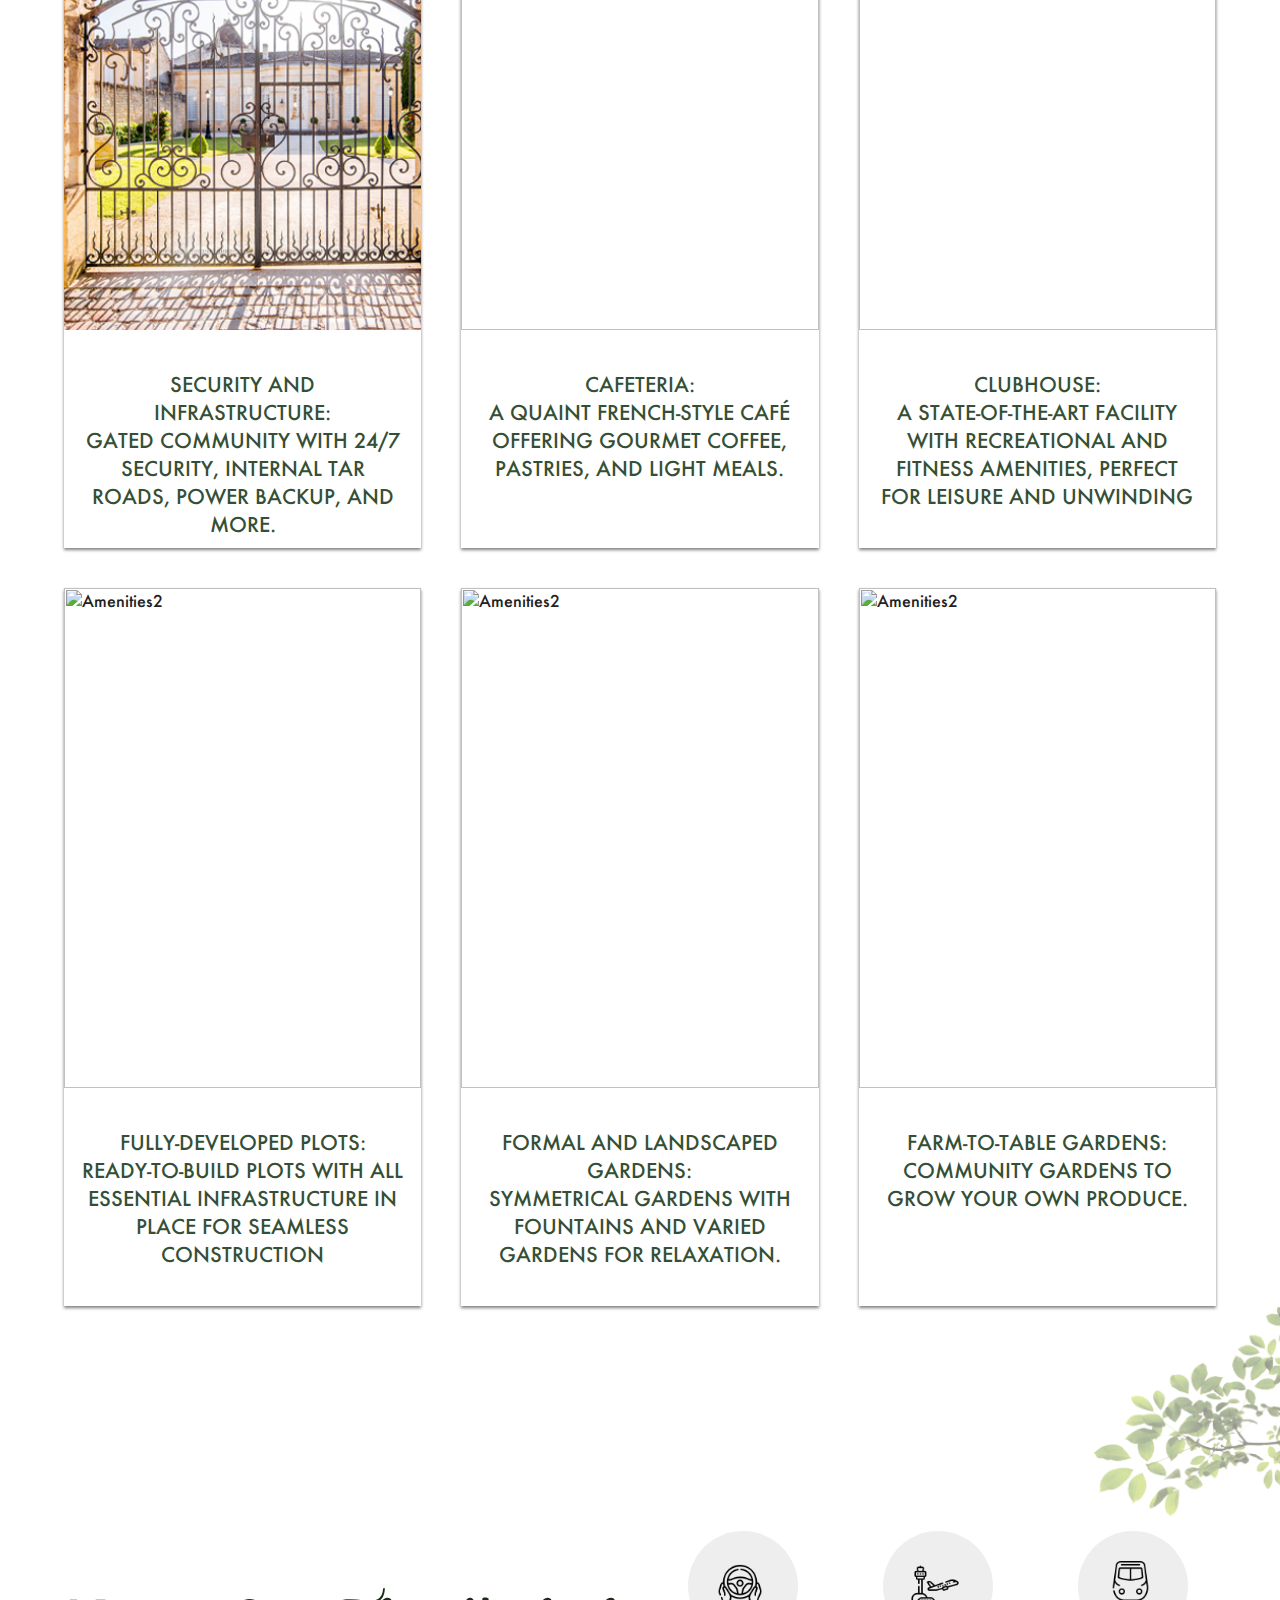
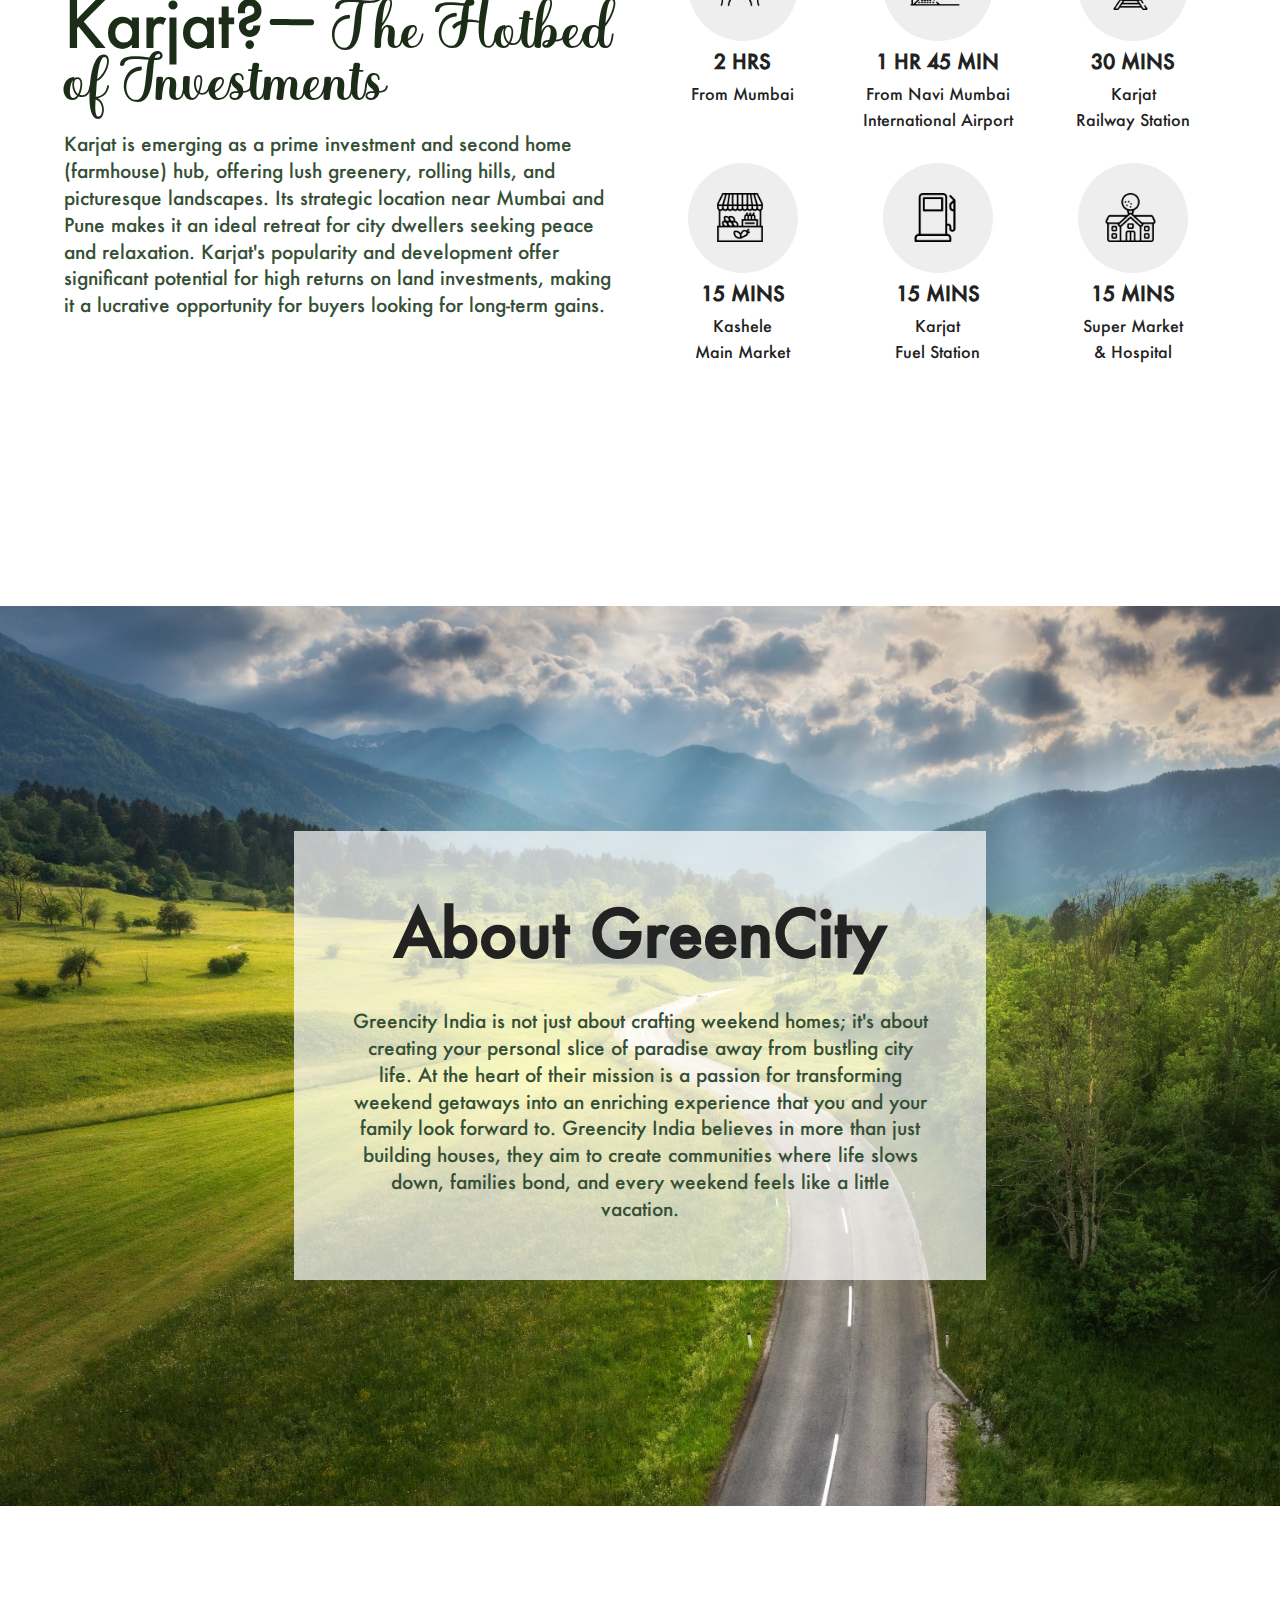
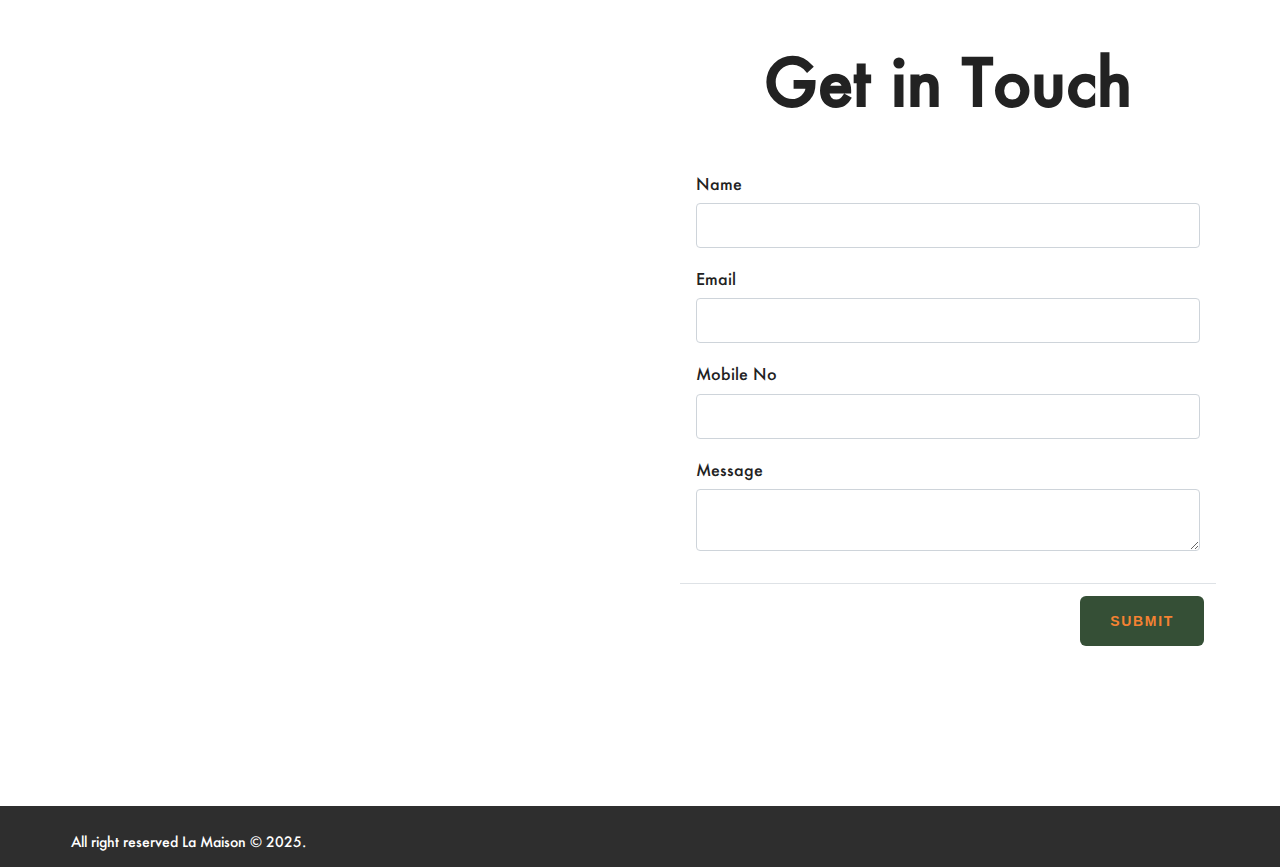
==== commit bdee7773: "mobile banner added" ====
--- a/index.html
+++ b/index.html
@@ -64,8 +64,18 @@
     });
    });
   </script>
-  <section class="sectionfh banner">
-    <div class="swiper mySwiper">
+  <section class="onlymb">
+    <div class="swiper mySwiper2">
+      <div class="swiper-wrapper">
+        <div class="swiper-slide"><img src="images/1.jpg" alt="Banner 1" class="onlymb"></div>
+        <div class="swiper-slide"><img src="images/2.jpg" alt="Banner 1" class="onlymb"></div>
+      </div>
+      <div class="swiper-button-next"></div>
+      <div class="swiper-button-prev"></div>
+    </div>
+  </section>
+  <section class="sectionfh banner hidden-xs">
+    <div class="swiper mySwiper ">
       <div class="swiper-wrapper">
         <div class="swiper-slide"><img src="images/banner1.jpg" alt="Banner 1" class="banner-img"></div>
         <div class="swiper-slide"><img src="images/banner2.jpg" alt="Banner 1" class="banner-img"></div>
@@ -78,7 +88,7 @@
    
    <img src="images/banner2.jpg" alt="Banner2" class="banner-img">
   </section> -->
-  <section class="sectionfh section1 pos-rel sc">
+  <section class="sectionfh section1 pos-rel sc" id="about">
     <img src="images/leaves1.png" alt="Leaves" class="bgimg">
     <div class="container">
       <div class="flex">
@@ -128,7 +138,7 @@
       </div>
     </div>
   </section>
-  <section class="sectionfh pos-rel section2 sec3 sc">
+  <section class="sectionfh pos-rel section2 sec3 sc" id="whyus">
     <img src="images/Leaves.png" alt="Leaves" class="bgimg">
     <div class="container">
       <div class="flex">
@@ -137,7 +147,7 @@
           <p class="description-text mg-tp-30"> La Maison is more than just a place to live—it's an experience. Nestled amidst the lush landscapes of Karjat, this gated community brings you the charm of the French countryside with the convenience of modern amenities. Whether you're seeking a serene escape from the city, a luxurious retreat, or a sound investment, La Maison offers it all. Enjoy the perfect blend of privacy, plush living, and community spirit, with thoughtfully designed spaces and world-class facilities that make every day feel like a vacation.</p>
           <a href="#amenites" rel="explore-amenities" class="scrol-down theme-btn mg-tp-30 mg-bt-30" data-event-category="Section" data-event-action="Click" data-event-name="EXPLORE AMENITIES">EXPLORE AMENITIES</a> 
         </div>
-         <div class="text-center">
+         <div class="text-center vertical">
           <div class="swiper-container mySwiperVertical" pagination="true" pagination-clickable="true">
             <div class="swiper-wrapper">
                 <div class="swiper-slide"><img src="images/Karjat Villa_ 4.jpg" alt=""></div>
--- a/css/style.css
+++ b/css/style.css
@@ -267,8 +267,11 @@
 .description-text{font-size: 1.2rem; color: rgb(53 79 54);}
 .swiper-container .swiper-pagination-bullet{width: 15px;height: 15px;background: #fff;opacity: 1;}
 .swiper-container .swiper-pagination-bullet-active{background:rgb(244 130 50);}
+.onlymb{display: none;}
 @media screen and (max-width:768px){
 .contact-form-container .column,.contact-form-container input[type=submit]{width:100%;margin-top:0}
+.banner-img{display: none;}
+.onlymb{display: block;margin-top: 20px;}
 }
 @media only screen and (max-width:992px){
 .col-8{width:100%}
@@ -362,22 +365,31 @@
   object-fit: cover !important;
   padding: 0 !important;
 }
-.sectionfh .mySwiperVertical img{}
 .sectionfh.banner{padding: 0;}
+.swiper-button-next, .swiper-button-prev{color: #fff;}
 @media (max-width: 768px) {
   .sectionfh {
-    min-height: auto; /* Auto height for content */
+    min-height: auto; 
   }
-
+  
+  .swiper-button-next, .swiper-button-prev{color: transparent;}
+  .grid{margin-top: 10px;}
+  html { /* body won't work ¯\_(ツ)_/¯ */
+    scroll-snap-type: none;}
   .flex {
     flex-direction: column;
     text-align: center;
   }
-
+  .swiper-container{height: 200px;position: relative;}
+  .vertical .swiper-wrapper{height: 230px !important;}
+  section#amenites {
+    margin-top: 60px;
+}
   .sectionfh img{width: 100%;height: auto;padding-right: 0%;}
   .sectionfh.banner img,.swiper-slide img{min-height: auto !important;}
   .sectionfh.banner{padding-top: 40px;}
   header{padding: 5px 0;}
+  iframe{width: 100%;height: 250px;}
   .homePlanWrapper {
    width: 100%;
     padding: 0 20px;
@@ -398,6 +410,7 @@
 }
   
 @media only screen and (max-width:767px){
+
 .tablet-hide{display:none}
 .header-call-me{display:none}
 /* .tablet-image{width:50%} */
@@ -434,19 +447,21 @@
 .aboutus2{background-image:url(../images/banner-home-2.jpg)!important}
 .villa-right{padding:0}
 .virtual-tour-btn{margin:30px 10px 0}
-ul.location-list{margin-left:0}
+ul.location-list{margin:0;gap:20px}
 img.leave-obj-1{width:140px}
 img.leave-obj-2{width:100px}
 img.leave-obj-3{top:560px;width:76px}
 .leave-obj-4{top:-50px!important}
 .disclaimer-popup{position:fixed;bottom:0;background-color:#fff;color:#000;border-radius:0;padding:20px;text-align:center;z-index:99999;display:none;left:0;height:100%;width:100%}
-.homePlanWrapper{margin-top: 1.5rem;}
+.flex{gap: 20px;}
 .banner-img{height: auto;}
 img.sidelogo{width: 20%;margin: 0}
 header .col-1{width: 70%;}
 }
 @media only screen and (max-width:498px){
 .title-headding{font-size:5rem;letter-spacing:-5px}
+html { /* body won't work ¯\_(ツ)_/¯ */
+  scroll-snap-type: none;}
 }
 
 
@@ -514,10 +529,9 @@
   .burger{display: block;scale: .7;float: right;}
   .mobile-menu{width: 30%;}
   
-  .nav-links{    position: fixed;
+  .nav-links{    position: absolute;
     background: #e5e5e5;
-    height: auto;
-    padding: 10px 0;
+    /* padding: 10px 0; */
     width: 100%;
     left: 0;
     margin-top: 35px;}
@@ -525,12 +539,12 @@
       display: block;
   } */
   .nav-links {
-    /* max-height: 0; */
+    height: 0;
     overflow: hidden;
     transition: max-height 0.3s ease-in-out;
 }
 
 #burger:checked ~ .nav-links {
-    max-height: 500px; /* Adjust this to fit your content */
+    height: 500px; /* Adjust this to fit your content */
 }
 }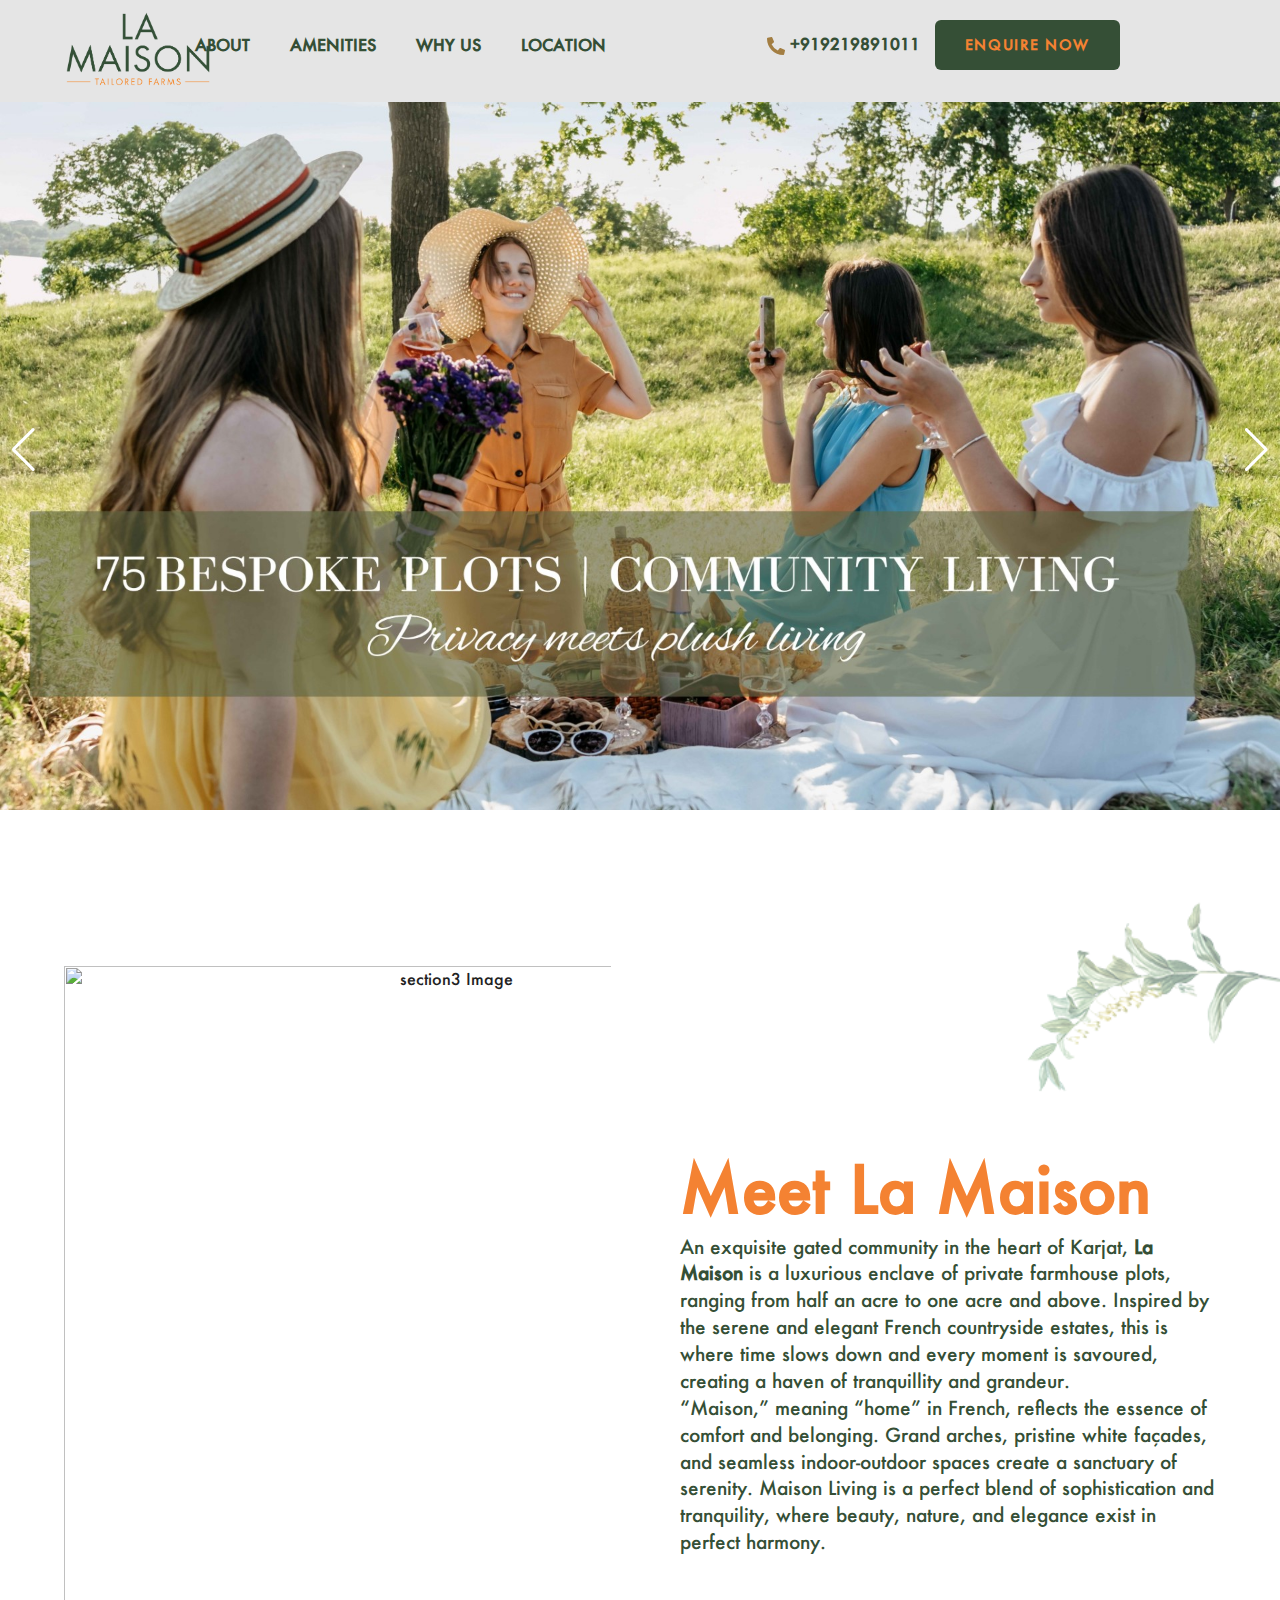
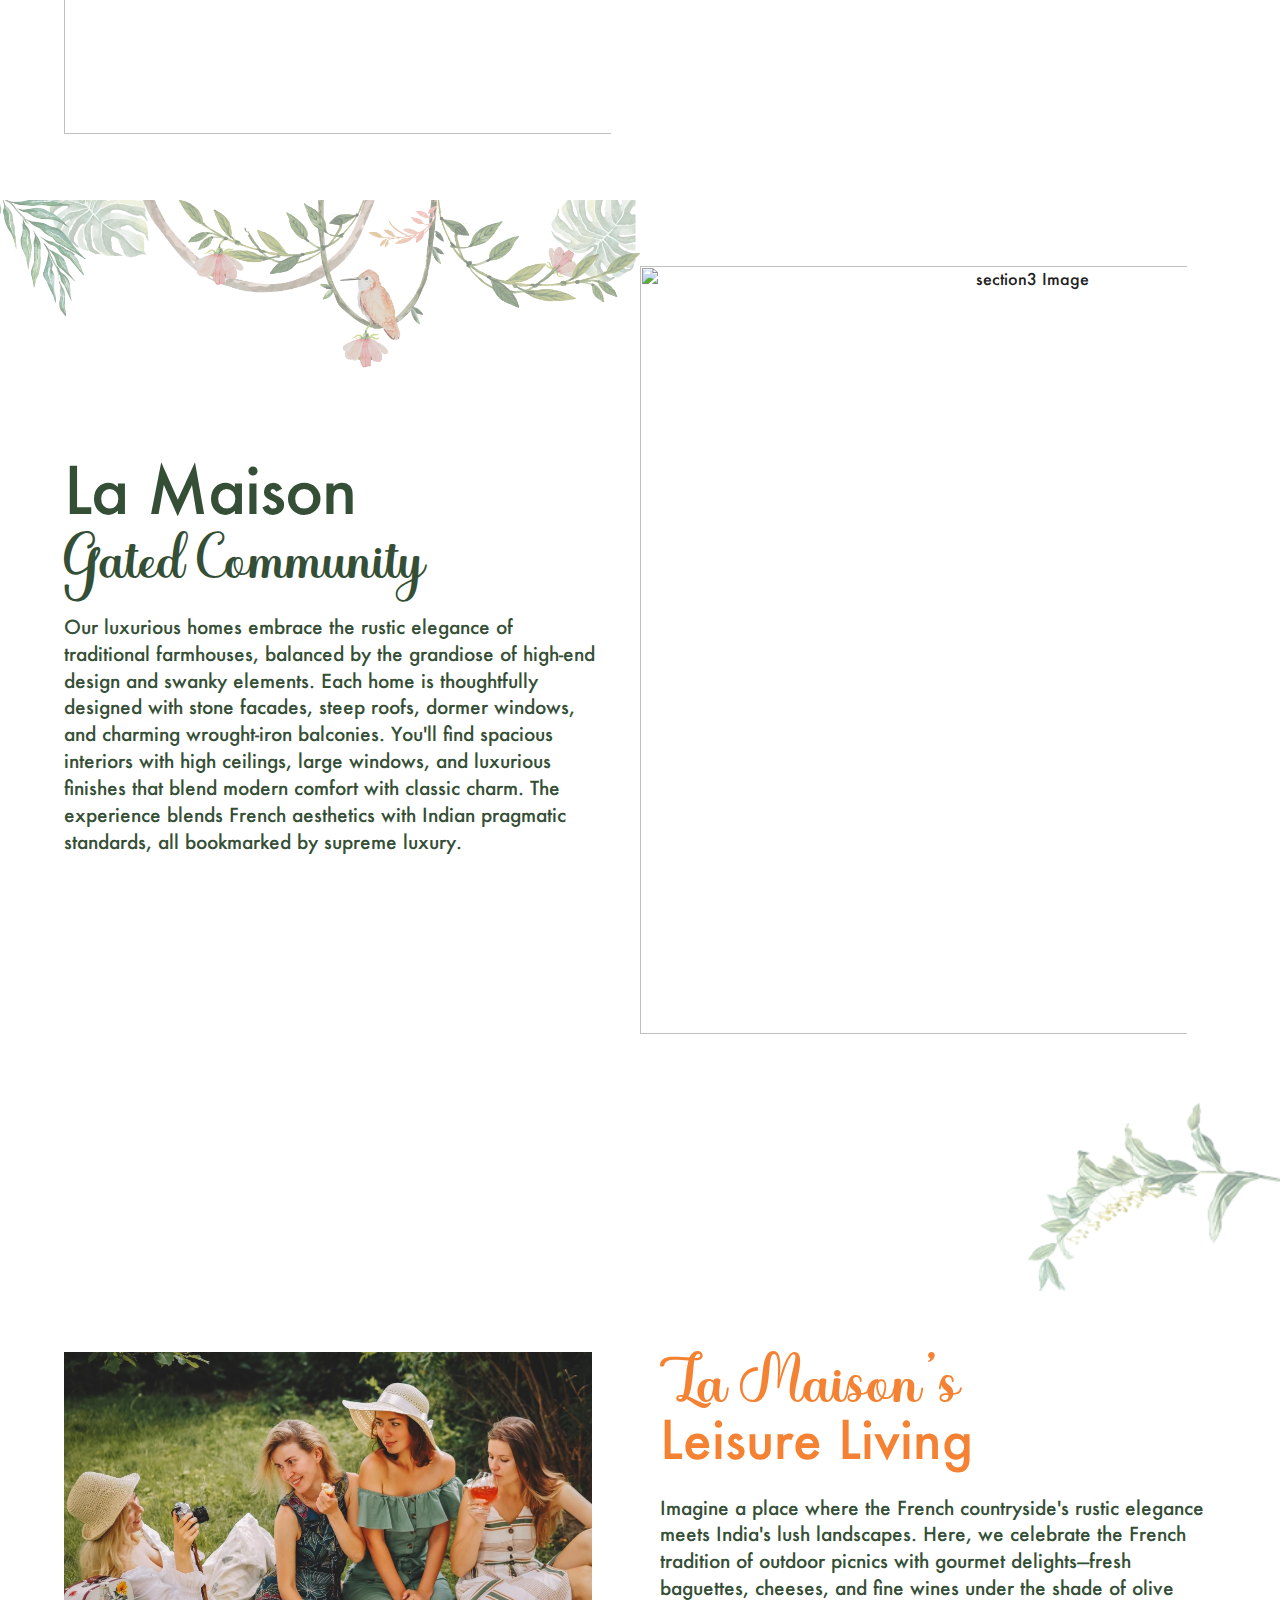
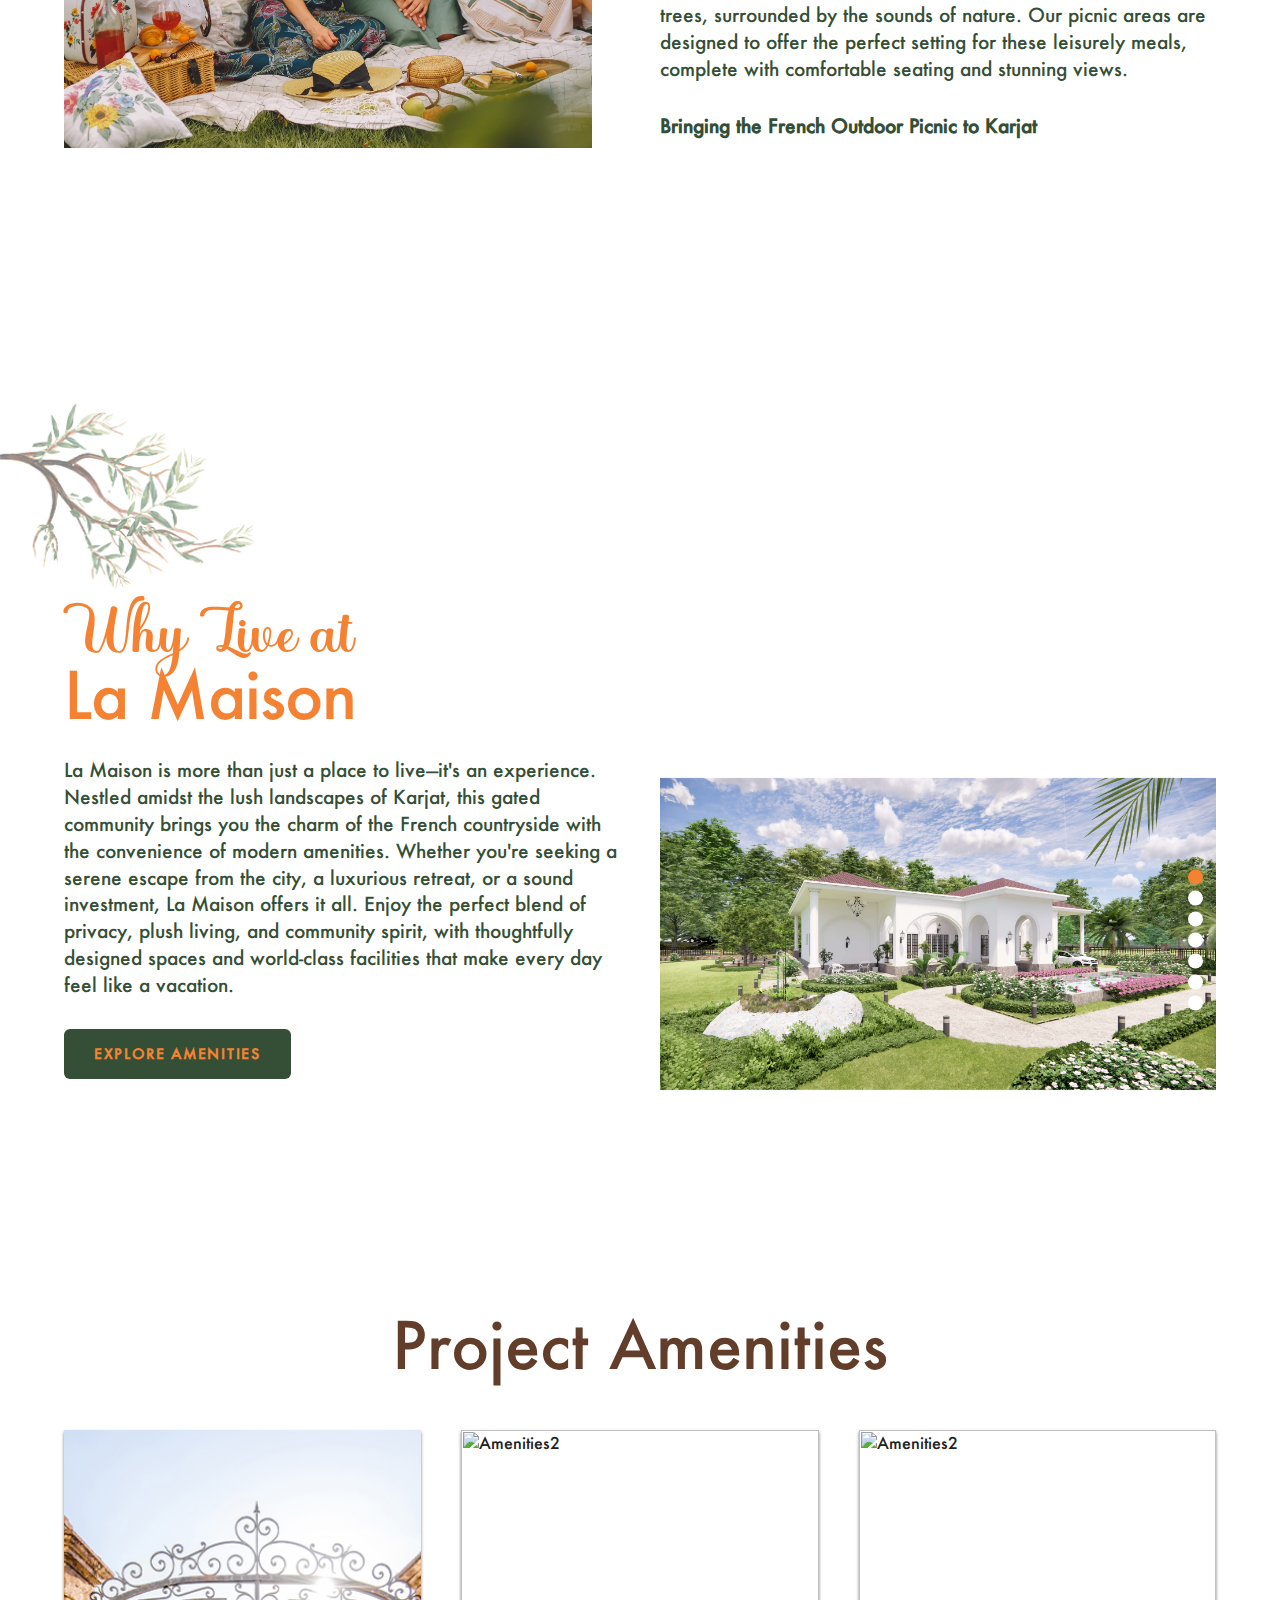
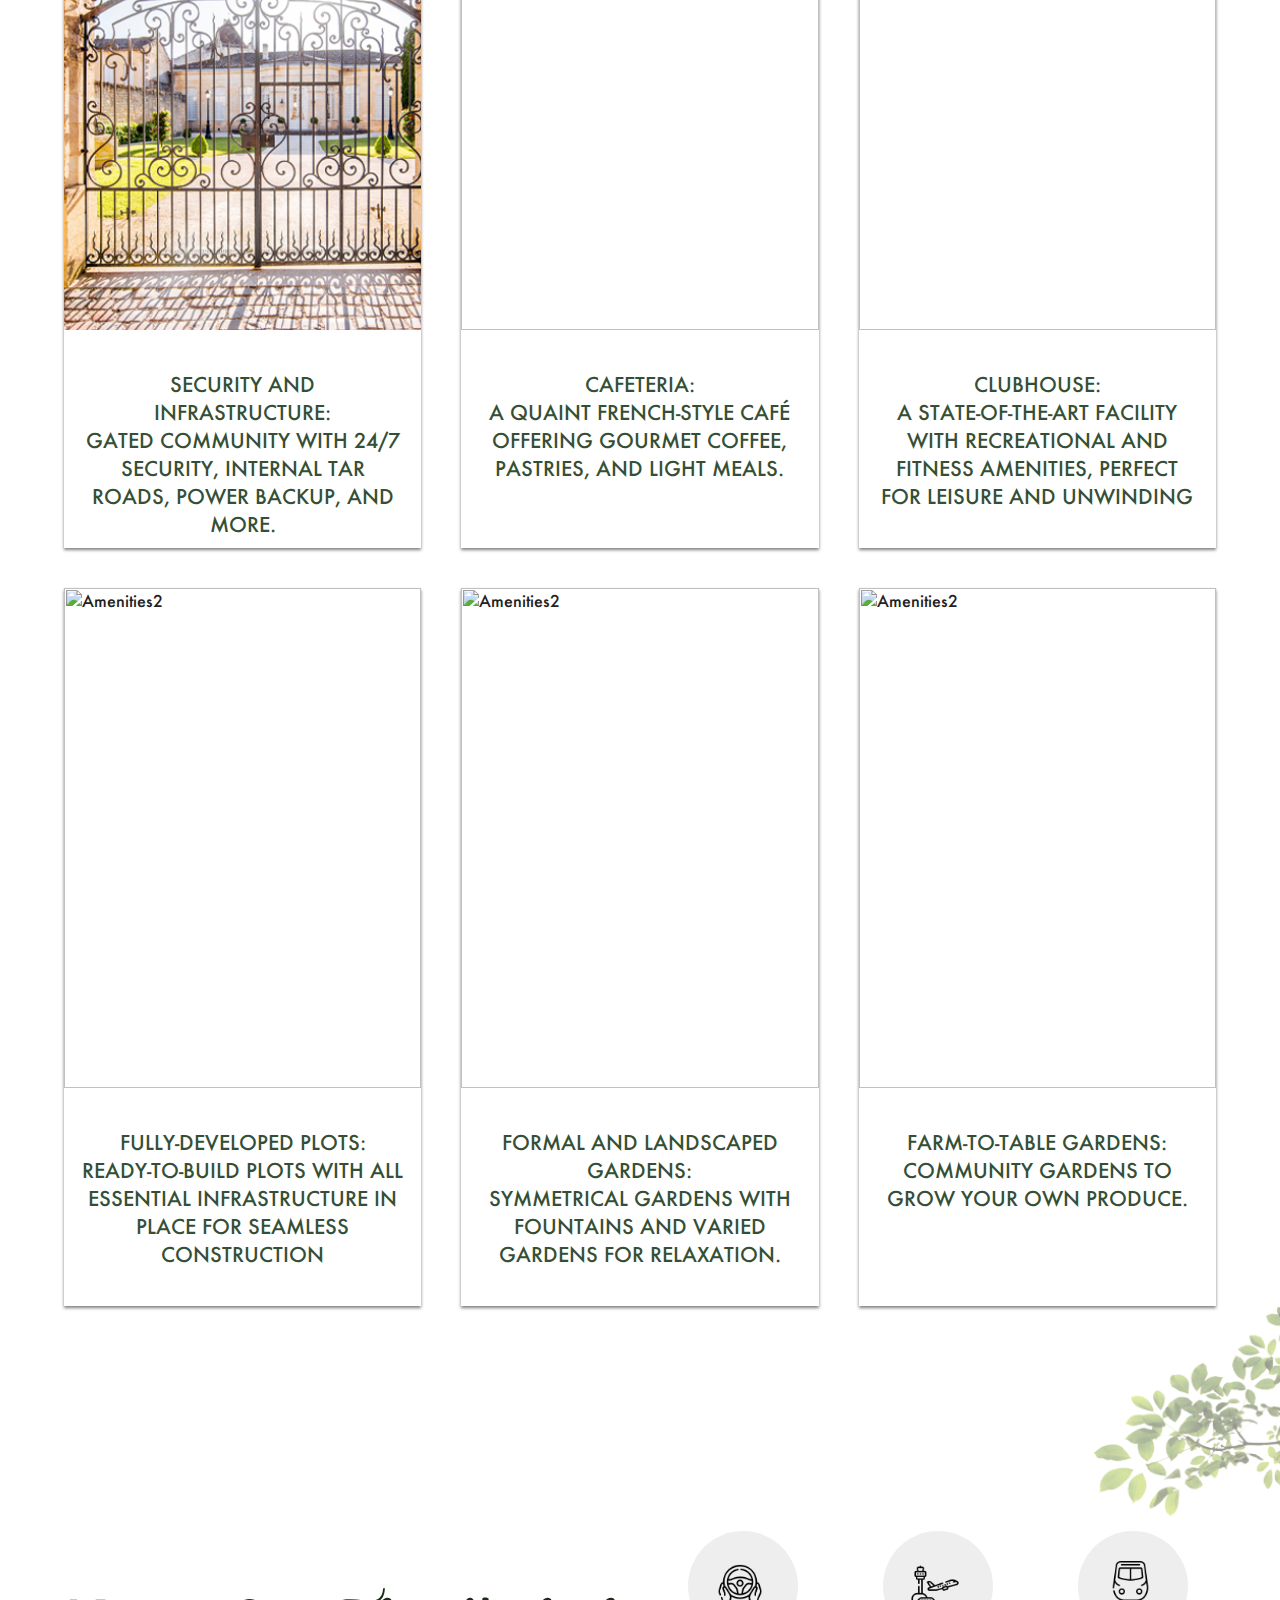
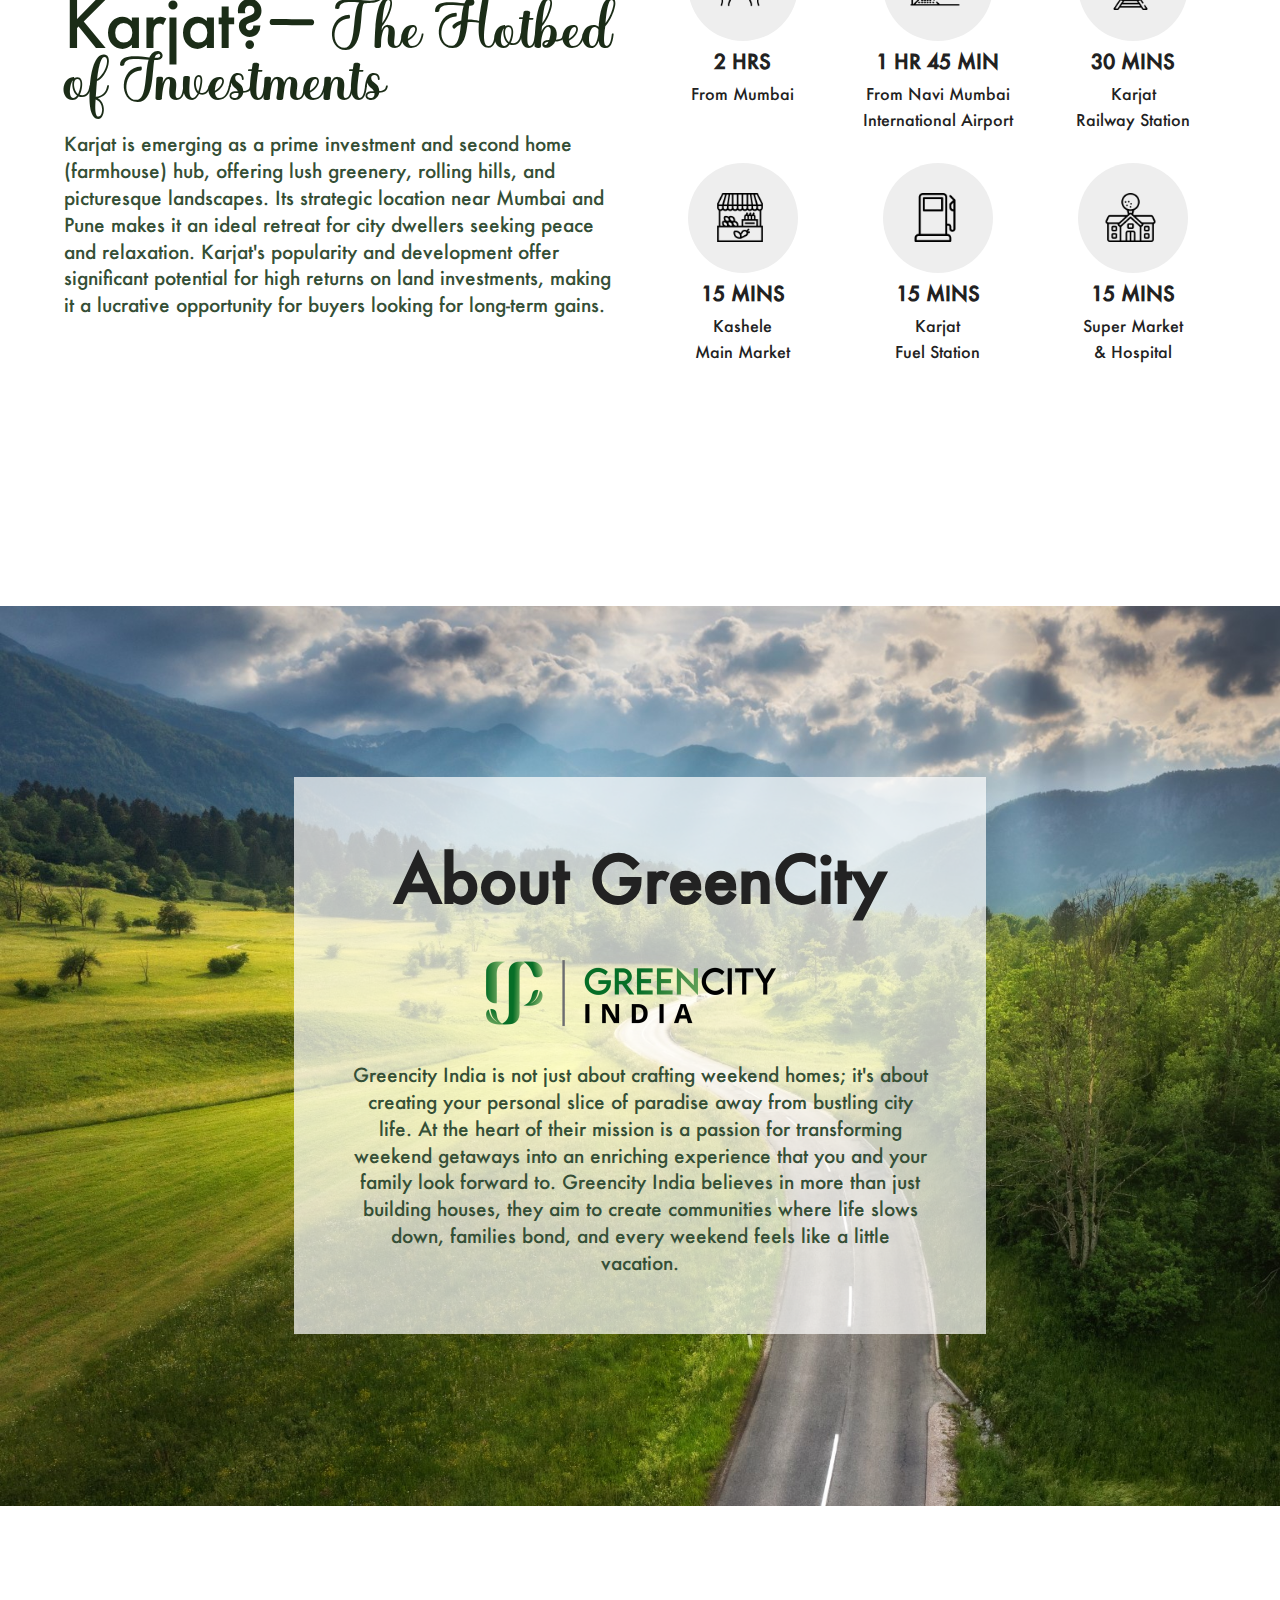
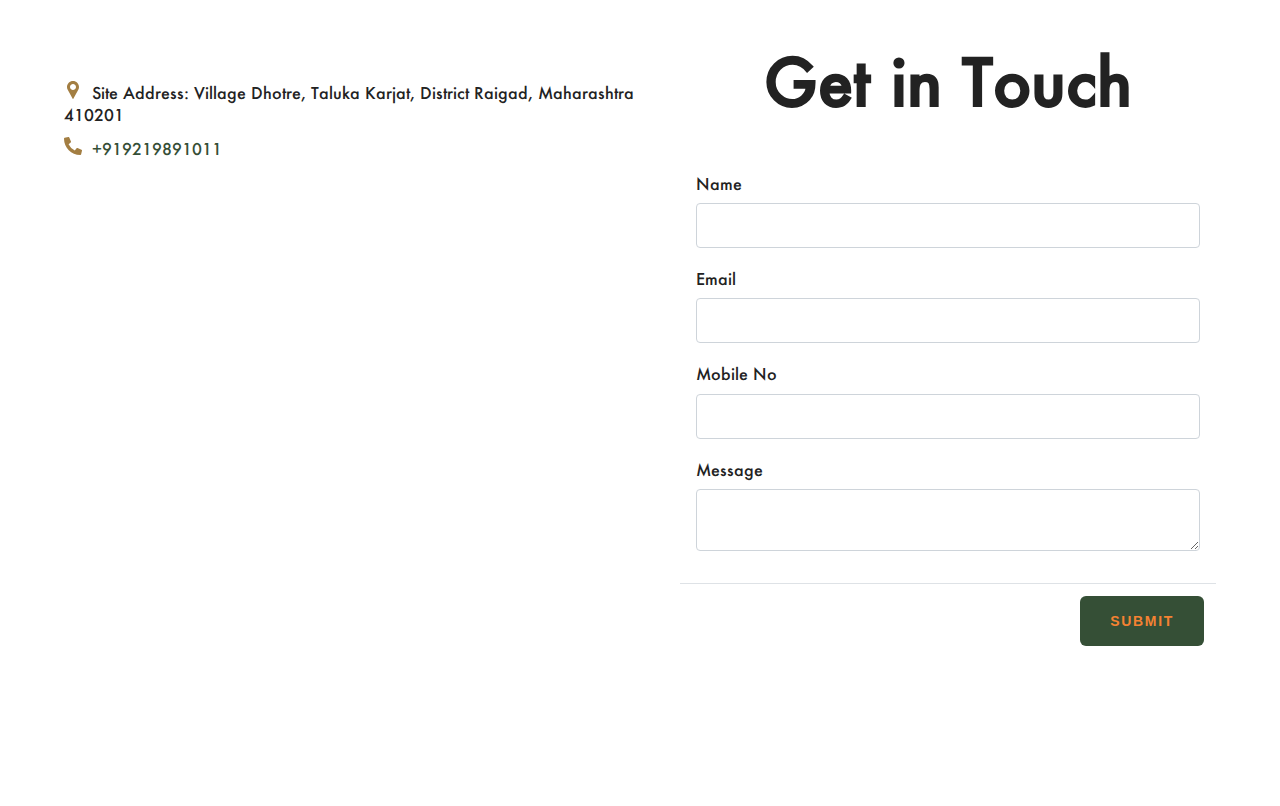
==== commit 5349edc7: "page update" ====
--- a/index.html
+++ b/index.html
@@ -25,7 +25,7 @@
       <div class="row">
         <div class="col-1">
           <a href="#home" id="headerlogo">
-            <img src="images/logo.jpg" alt="La Maison Logo" class="sidelogo">
+            <img src="images/final-logo.png" alt="La Maison Logo" class="sidelogo">
            </a>
         </div>
          <div class="col-5 mobile-menu">
@@ -271,9 +271,10 @@
  
   <section class="sectionfh greencity">
     <div class="container">
-      <div class="wrap">
-        <h2 class="heading-font text-center mg-bt-30">About GreenCity </h2>
-        <p class="description-text text-center"> Greencity India is not just about crafting weekend homes; it's about creating your personal slice of paradise away from bustling city life. At the heart of their mission is a passion for transforming weekend getaways into an enriching experience that you and your family look forward to. Greencity India believes in more than just building houses, they aim to create communities where life slows down, families bond, and every weekend feels like a little vacation.</p>
+      <div class="wrap text-center">
+        <h2 class="heading-font mg-bt-30">About GreenCity </h2>
+        <img src="images/greencity-logo.png" alt="Greencity" style="height: auto;" class="mg-bt-20">
+        <p class="description-text"> Greencity India is not just about crafting weekend homes; it's about creating your personal slice of paradise away from bustling city life. At the heart of their mission is a passion for transforming weekend getaways into an enriching experience that you and your family look forward to. Greencity India believes in more than just building houses, they aim to create communities where life slows down, families bond, and every weekend feels like a little vacation.</p>
       </div>
     </div>
   </section>
@@ -281,6 +282,10 @@
     <div class="container">
      <div class="flex">
       <div>
+        <ul class="contactdetails mg-bt-20">
+          <li><svg xmlns="http://www.w3.org/2000/svg" version="1.1" xmlns:xlink="http://www.w3.org/1999/xlink" width="512" height="512" x="0" y="0" viewBox="0 0 512 512" style="enable-background:new 0 0 512 512" xml:space="preserve" class=""><g><path d="M256 0C161.896 0 85.333 76.563 85.333 170.667c0 28.25 7.063 56.26 20.49 81.104L246.667 506.5c1.875 3.396 5.448 5.5 9.333 5.5s7.458-2.104 9.333-5.5l140.896-254.813c13.375-24.76 20.438-52.771 20.438-81.021C426.667 76.563 350.104 0 256 0zm0 256c-47.052 0-85.333-38.281-85.333-85.333S208.948 85.334 256 85.334s85.333 38.281 85.333 85.333S303.052 256 256 256z" fill="#a37e42" opacity="1" data-original="#000000" class=""></path></g></svg> Site Address: Village Dhotre, Taluka Karjat, District Raigad, Maharashtra 410201</li>
+          <li><svg xmlns="http://www.w3.org/2000/svg" viewBox="0 0 512 512"><path fill="#A37E42" d="M497.39 361.8l-112-48a24 24 0 0 0-28 6.9l-49.6 60.6A370.66 370.66 0 0 1 130.6 204.11l60.6-49.6a23.94 23.94 0 0 0 6.9-28l-48-112A24.16 24.16 0 0 0 122.6.61l-104 24A24 24 0 0 0 0 48c0 256.5 207.9 464 464 464a24 24 0 0 0 23.4-18.6l24-104a24.29 24.29 0 0 0-14.01-27.6z"/></svg> <a href="tel:+919219891011" class="footer-call-me" data-event-category="Footer" data-event-action="Click" data-event-name="Call me">+919219891011</a> </li>
+        </ul>
         <iframe src="https://www.google.com/maps/embed?pb=!1m18!1m12!1m3!1d30175.067239524753!2d73.45243541943172!3d19.024858758804218!2m3!1f0!2f0!3f0!3m2!1i1024!2i768!4f13.1!3m3!1m2!1s0x3bdd580ccf7b36bd%3A0xe98ef972261105ab!2sDhotre%2C%20Maharashtra%20410201!5e0!3m2!1sen!2sin!4v1740502501665!5m2!1sen!2sin" width="600" height="450" style="border:0;" allowfullscreen="" loading="lazy" referrerpolicy="no-referrer-when-downgrade"></iframe>
       </div>
       <div>
@@ -311,56 +316,9 @@
       </div>
      </div>
     </div>
-  </section>
-  <footer>
-   <div id="footerbottom" class="col-12">
-    <div class="container">
-
-     <div class="col-12">
-      <div class="col-6 col-xs-12">
-       <p class="copyright mg-tp-10">All right reserved La Maison © 2025.</p>
-      </div>
-     </div>
-    </div>
-   </div>
-  </footer>
-  <!-- <div id="overlay">
-   <div id="popup">
-    <div class="brochure-form-wrapper">
-     <div class="modal-header">
-      <h5 class="modal-title">Enquire Now</h5>
-      <button type="button" id="close" class="btn-close"></button>
-     </div>
-     <form id="contactform">
-      <div class="modal-body">
-       <div class="mb-3">
-        <label for="name" class="form-label">Name</label>
-        <input class="form-control required" type="text" id="name" name="name" required>
-       </div>
-       <div class="mb-3">
-        <label for="email" class="form-label">Email</label>
-        <input class="form-control required" type="email" id="email" name="email" required>
-       </div>
-       <div class="mb-3">
-        <label for="mobile" class="form-label">Mobile No</label>
-        <input class="form-control required" maxlength="10" minlength="10" type="number" id="mobile" name="mobile" required>
-       </div>
-       <div class="mb-3">
-        <label for="message" class="form-label">Message</label>
-        <textarea class="form-control" id="message" name="message" required></textarea>
-       </div>
-      </div>
-      <div class="modal-footer">
-       <button type="submit" class="theme-btn">Submit</button>
-      </div>
-     </form>
-    </div>
-   </div>
-  </div> -->
-  <div class="footer-link">
-   <a href="tel:+919219891011" class="footer-call-me" data-event-category="Footer" data-event-action="Click" data-event-name="Call me"><img src="images/phone-alt.svg" width="18">+919219891011</a>
-   <a href="#enquire-fomr" class="enquire-btn" data-event-category="Footer" data-event-action="Click" data-event-name="ENQUIRE NOW">ENQUIRE NOW</a>
-  </div>
+    
+  </section>
+ 
 
   
  </body>
--- a/css/style.css
+++ b/css/style.css
@@ -367,6 +367,21 @@
 }
 .sectionfh.banner{padding: 0;}
 .swiper-button-next, .swiper-button-prev{color: #fff;}
+.contactdetails{list-style: none;}
+.contactdetails svg{width: 18px; height: 18px;margin-right: 5px;}
+.contactdetails li{margin-bottom: 10px;}
+.contactdetails a{text-decoration: none;color: #354f36;position: relative;}
+.contactdetails a:before{
+  content: '';
+  position: absolute;
+  transition: transform .5s ease;
+  left: 0;
+  bottom: 0;
+  width: 100%;
+  height: 2px;
+  background: #354f36;
+  transform:  scaleX(0);}
+.contactdetails a:hover:before{transform:  scaleX(1);}
 @media (max-width: 768px) {
   .sectionfh {
     min-height: auto; 
